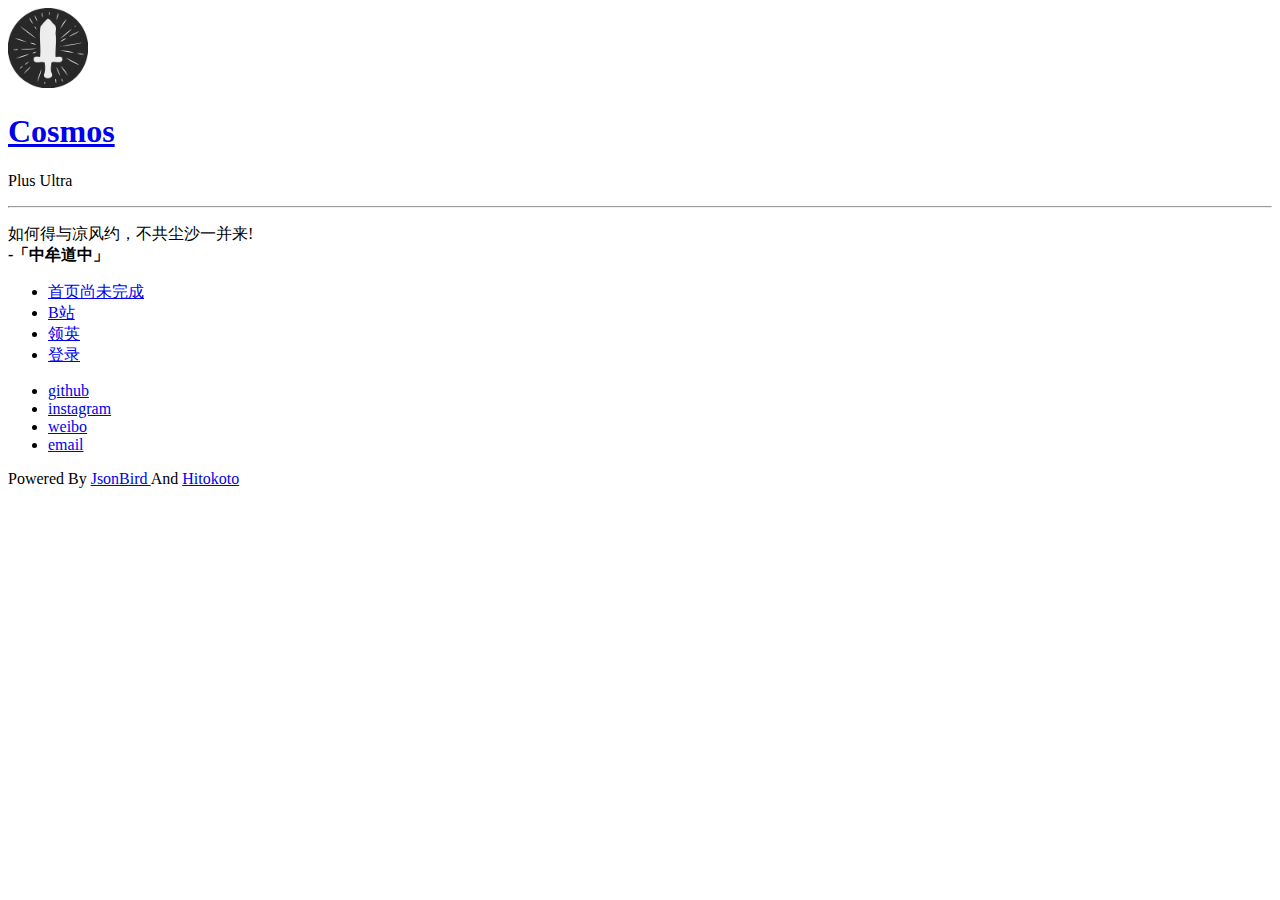
==== home.github.io-pages/index.html @ 0d18a17f "Add files via upload" ====
<!DOCTYPE html>
<html>

<head>
    <!-- Meta, title, CSS, favicons, etc. -->
    <meta charset="utf-8">
    <meta http-equiv="X-UA-Compatible" content="IE=edge">
    <meta name="viewport" content="width=device-width, initial-scale=1">
    <meta name="description" content="Cosmos Home">
    <meta name="keywords" content="Cosmos,Homepage">
    <meta name="author" content="Cosmos">
    <title>Cosmos Home</title>
    <link href='./assets/css/youziku.css' rel='stylesheet' type='text/css' />
    <link rel="stylesheet" type="text/css" href="./assets/css/vno.css">
    <link rel="stylesheet" type="text/css" href="./assets/css/iconfont.css">

    <link rel="apple-touch-icon" href="./apple-touch-icon.png">
    <link rel="icon" href="./favicon.ico">
    <link rel="icon" href="images/logo1.png" sizes="32x32" />
    <link rel="icon" href="images/logo1.png" sizes="192x192" />
    <link rel="apple-touch-icon-precomposed" href="images/logo1.png" />
    <meta name="msapplication-TileImage" content="images/logo1.png" />
</head>

<body>
    <span class="mobile btn-mobile-menu">
        <i class="social iconfont icon-list btn-mobile-menu__icon"></i>
        <i class="social iconfont icon-angleup btn-mobile-close__icon hidden"></i>
    </span>
    <header id="panel" class="panel-cover">
        <div class="panel-main">
            <div class="panel-main__inner panel-inverted">
                <div class="panel-main__content">
                    <a href="#" title="前往 Cosmos 的主页" class="profilepic">
                        <img src="./img/logo1.png" width="80" alt="Cosmos`s logo" class="js-avatar iUp show" />
                    </a>
                    <h1 class="panel-cover__title panel-title iUp">
                        <a href="#" title="link to homepage for Cosmos">Cosmos</a>
                    </h1>
                    <p class="panel-cover__subtitle panel-subtitle iUp">Plus Ultra</p>
                    <hr class="panel-cover__divider iUp" />
                    <p id="description" class="panel-cover__description iUp">如何得与凉风约，不共尘沙一并来!
                        <br/>
                        <strong>-「中牟道中」</strong>
                    </p>
                    <div class="navigation-wrapper iUp">
                        <div>
                            <nav class="cover-navigation cover-navigation--primary">
                                <ul class="navigation">
                                    <li class="navigation__item">
                                        <a href="/" class="blog-button">首页尚未完成</a>
                                    </li>
                                    <li class="navigation__item">
                                        <a href="https://space.bilibili.com/10720149" class="blog-button" target="_blank">B站</a>
                                    </li>
                                    <li class="navigation__item">
                                        <a href="https://www.linkedin.com/in/zijian-wang-440b6a16b/" class="blog-button" target="_blank">领英</a>
                                    </li>
                                    <li class="navigation__item">
                                        <a href="/indexlogin.html" class="blog-button" target="_blank">登录</a>
                                    </li>
                                </ul>
                            </nav>
                        </div>
                        <div class="iUp">
                            <nav class="cover-navigation navigation--social">
                                <ul class="navigation">
                                    <li class="navigation__item">
                                        <a href="https://github.com/CosmosWZJ/" title="github" target="_blank">
                                            <i class='social iconfont icon-github'></i>
                                            <span class="label">github</span>
                                        </a>
                                    </li>
                                    <li class="navigation__item">
                                        <a href="https://www.instagram.com/jeremyw_112358/" title="instagram" target="_blank">
                                            <i class='ico icon-instagram'></i>
                                            <span class="label">instagram</span>
                                        </a>
                                    </li>

                                    <li class="navigation__item">
                                        <a href="https://weibo.com/u/2188209221" title="weibo" target="_blank">
                                            <i class='social iconfont icon-weibo'></i>
                                            <span class="label">weibo</span>
                                        </a>
                                    </li>
                                    <li class="navigation__item">
                                        <a href="mailto:zijianw01@gmail.com" title="email">
                                            <i class='social iconfont icon-email'></i>
                                            <span class="label">email</span>
                                        </a>
                                    </li>
                                </ul>
                            </nav>
                        </div>
                    </div>
                </div>
            </div>
            <div class="panel-cover--overlay cover-slate"></div>
        </div>
        <!-- <div class="beian iUp">
            <a class="icp" href="http://www.miitbeian.gov.cn/publish/query/indexFirst.action" target="_blank">XXX</a>
            <a class="gwab" href="http://www.beian.gov.cn/portal/recordQuery" target="_blank">XXX</a>
        </div> -->
        <div class="remark iUp">
            <p class="power">Powered By 
                <a href="https://bird.ioliu.cn/" target="_blank"> JsonBird </a> And 
                <a href="https://hitokoto.cn/" target="_blank"> Hitokoto </a>
            </p>
        </div>
    </header>
    <script type="text/javascript" src="./assets/js/jquery.min.js"></script>
    <script type="text/javascript" src="./assets/js/fetch.min.js"></script>
    <script type="text/javascript" src="./assets/js/main.js"></script>
</body>

</html>
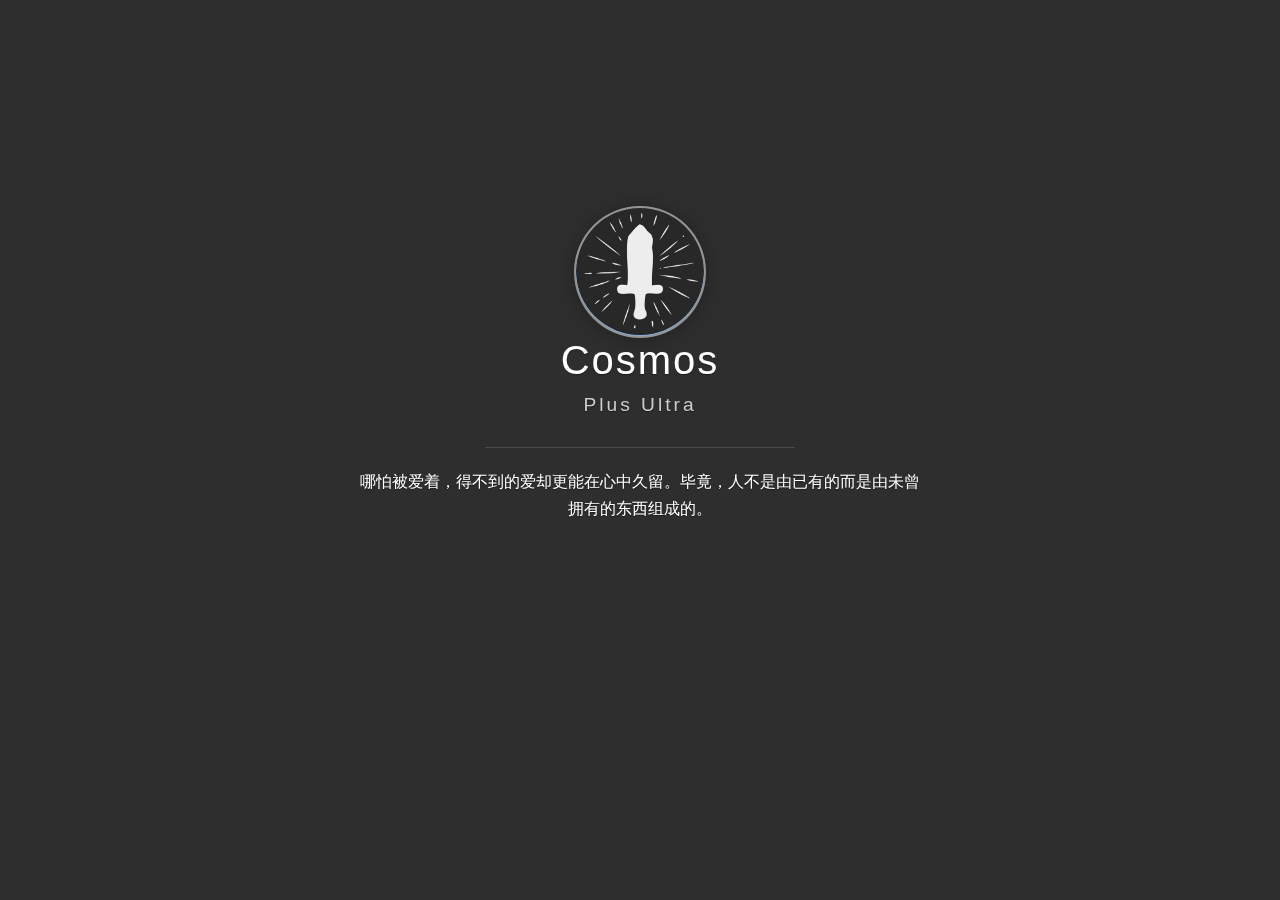
==== commit 413a891e: "clear up delete unused files" ====
--- a/home.github.io-pages/index.html
+++ b/home.github.io-pages/index.html
@@ -39,22 +39,22 @@
                     </h1>
                     <p class="panel-cover__subtitle panel-subtitle iUp">Plus Ultra</p>
                     <hr class="panel-cover__divider iUp" />
-                    <p id="description" class="panel-cover__description iUp">如何得与凉风约，不共尘沙一并来!
+                    <p id="description" class="panel-cover__description iUp">"Love is the one thing that transcends space and time."
                         <br/>
-                        <strong>-「中牟道中」</strong>
+                        <strong>-「星际穿越」</strong>
                     </p>
                     <div class="navigation-wrapper iUp">
                         <div>
                             <nav class="cover-navigation cover-navigation--primary">
                                 <ul class="navigation">
                                     <li class="navigation__item">
-                                        <a href="/" class="blog-button">首页尚未完成</a>
+                                        <a href="/" class="blog-button">首页建设中</a>
                                     </li>
                                     <li class="navigation__item">
-                                        <a href="https://space.bilibili.com/10720149" class="blog-button" target="_blank">B站</a>
+                                        <a href="https://space.bilibili.com/10720149" class="blog-button" target="_blank">Bilibili主页</a>
                                     </li>
                                     <li class="navigation__item">
-                                        <a href="https://www.linkedin.com/in/zijian-wang-440b6a16b/" class="blog-button" target="_blank">领英</a>
+                                        <a href="/" class="blog-button" target="_blank">关于</a>
                                     </li>
                                     <li class="navigation__item">
                                         <a href="/indexlogin.html" class="blog-button" target="_blank">登录</a>
--- a/home.github.io-pages/assets/css/youziku.css
+++ b/home.github.io-pages/assets/css/youziku.css
@@ -0,0 +1,7 @@
+@font-face {
+    font-family: 'EngraversOldEnglishBT-Bold';
+    src: url('//cdn.webfont.youziku.com/webfonts/nomal/123918/33195/5bbb4a8ff629d9157ca681bc.gif?r=87394575846');
+    src: url('//cdn.webfont.youziku.com/webfonts/nomal/123918/33195/5bbb4a8ff629d9157ca681bc.gif?r=87394575846?#iefix') format('embedded-opentype'), url('//cdn.webfont.youziku.com/webfonts/nomal/123918/33195/5bbb4a8ff629d9157ca681bc.png?r=87394575846') format('woff2'), url('//cdn.webfont.youziku.com/webfonts/nomal/123918/33195/5bbb4a8ff629d9157ca681bc.bmp?r=87394575846') format('woff');
+    font-weight: normal;
+    font-style: normal;
+}--- a/home.github.io-pages/assets/css/vno.css
+++ b/home.github.io-pages/assets/css/vno.css
@@ -0,0 +1,9906 @@
+.animated {
+  -webkit-animation-fill-mode: both;
+  -moz-animation-fill-mode: both;
+  -ms-animation-fill-mode: both;
+  -o-animation-fill-mode: both;
+  animation-fill-mode: both;
+  -webkit-animation-duration: 1s;
+  -moz-animation-duration: 1s;
+  -ms-animation-duration: 1s;
+  -o-animation-duration: 1s;
+  animation-duration: 1s;
+}
+
+.animated.hinge {
+  -webkit-animation-duration: 1s;
+  -moz-animation-duration: 1s;
+  -ms-animation-duration: 1s;
+  -o-animation-duration: 1s;
+  animation-duration: 1s;
+}
+
+@-webkit-keyframes flash {
+
+  0%,
+  50%,
+  100% {
+    opacity: 1;
+  }
+
+  25%,
+  75% {
+    opacity: 0;
+  }
+}
+
+@-moz-keyframes flash {
+
+  0%,
+  50%,
+  100% {
+    opacity: 1;
+  }
+
+  25%,
+  75% {
+    opacity: 0;
+  }
+}
+
+@-o-keyframes flash {
+
+  0%,
+  50%,
+  100% {
+    opacity: 1;
+  }
+
+  25%,
+  75% {
+    opacity: 0;
+  }
+}
+
+.flash {
+  -webkit-animation-name: flash;
+  -moz-animation-name: flash;
+  -o-animation-name: flash;
+  animation-name: flash;
+}
+
+@-webkit-keyframes shake {
+
+  0%,
+  100% {
+    -webkit-transform: translateX(0);
+  }
+
+  10%,
+  30%,
+  50%,
+  70%,
+  90% {
+    -webkit-transform: translateX(-10px);
+  }
+
+  20%,
+  40%,
+  60%,
+  80% {
+    -webkit-transform: translateX(10px);
+  }
+}
+
+@-moz-keyframes shake {
+
+  0%,
+  100% {
+    -moz-transform: translateX(0);
+  }
+
+  10%,
+  30%,
+  50%,
+  70%,
+  90% {
+    -moz-transform: translateX(-10px);
+  }
+
+  20%,
+  40%,
+  60%,
+  80% {
+    -moz-transform: translateX(10px);
+  }
+}
+
+@-o-keyframes shake {
+
+  0%,
+  100% {
+    -o-transform: translateX(0);
+  }
+
+  10%,
+  30%,
+  50%,
+  70%,
+  90% {
+    -o-transform: translateX(-10px);
+  }
+
+  20%,
+  40%,
+  60%,
+  80% {
+    -o-transform: translateX(10px);
+  }
+}
+
+.shake {
+  -webkit-animation-name: shake;
+  -moz-animation-name: shake;
+  -o-animation-name: shake;
+  animation-name: shake;
+}
+
+@-webkit-keyframes bounce {
+
+  0%,
+  20%,
+  50%,
+  80%,
+  100% {
+    -webkit-transform: translateY(0);
+  }
+
+  40% {
+    -webkit-transform: translateY(-30px);
+  }
+
+  60% {
+    -webkit-transform: translateY(-15px);
+  }
+}
+
+@-moz-keyframes bounce {
+
+  0%,
+  20%,
+  50%,
+  80%,
+  100% {
+    -moz-transform: translateY(0);
+  }
+
+  40% {
+    -moz-transform: translateY(-30px);
+  }
+
+  60% {
+    -moz-transform: translateY(-15px);
+  }
+}
+
+@-o-keyframes bounce {
+
+  0%,
+  20%,
+  50%,
+  80%,
+  100% {
+    -o-transform: translateY(0);
+  }
+
+  40% {
+    -o-transform: translateY(-30px);
+  }
+
+  60% {
+    -o-transform: translateY(-15px);
+  }
+}
+
+.bounce {
+  -webkit-animation-name: bounce;
+  -moz-animation-name: bounce;
+  -o-animation-name: bounce;
+  animation-name: bounce;
+}
+
+@-webkit-keyframes tada {
+  0% {
+    -webkit-transform: scale(1);
+  }
+
+  10%,
+  20% {
+    -webkit-transform: scale(0.9) rotate(-3deg);
+  }
+
+  30%,
+  50%,
+  70%,
+  90% {
+    -webkit-transform: scale(1.1) rotate(3deg);
+  }
+
+  40%,
+  60%,
+  80% {
+    -webkit-transform: scale(1.1) rotate(-3deg);
+  }
+
+  100% {
+    -webkit-transform: scale(1) rotate(0);
+  }
+}
+
+@-moz-keyframes tada {
+  0% {
+    -moz-transform: scale(1);
+  }
+
+  10%,
+  20% {
+    -moz-transform: scale(0.9) rotate(-3deg);
+  }
+
+  30%,
+  50%,
+  70%,
+  90% {
+    -moz-transform: scale(1.1) rotate(3deg);
+  }
+
+  40%,
+  60%,
+  80% {
+    -moz-transform: scale(1.1) rotate(-3deg);
+  }
+
+  100% {
+    -moz-transform: scale(1) rotate(0);
+  }
+}
+
+@-o-keyframes tada {
+  0% {
+    -o-transform: scale(1);
+  }
+
+  10%,
+  20% {
+    -o-transform: scale(0.9) rotate(-3deg);
+  }
+
+  30%,
+  50%,
+  70%,
+  90% {
+    -o-transform: scale(1.1) rotate(3deg);
+  }
+
+  40%,
+  60%,
+  80% {
+    -o-transform: scale(1.1) rotate(-3deg);
+  }
+
+  100% {
+    -o-transform: scale(1) rotate(0);
+  }
+}
+
+.tada {
+  -webkit-animation-name: tada;
+  -moz-animation-name: tada;
+  -o-animation-name: tada;
+  animation-name: tada;
+}
+
+@-webkit-keyframes swing {
+
+  20%,
+  40%,
+  60%,
+  80%,
+  100% {
+    -webkit-transform-origin: top center;
+  }
+
+  20% {
+    -webkit-transform: rotate(15deg);
+  }
+
+  40% {
+    -webkit-transform: rotate(-10deg);
+  }
+
+  60% {
+    -webkit-transform: rotate(5deg);
+  }
+
+  80% {
+    -webkit-transform: rotate(-5deg);
+  }
+
+  100% {
+    -webkit-transform: rotate(0deg);
+  }
+}
+
+@-moz-keyframes swing {
+  20% {
+    -moz-transform: rotate(15deg);
+  }
+
+  40% {
+    -moz-transform: rotate(-10deg);
+  }
+
+  60% {
+    -moz-transform: rotate(5deg);
+  }
+
+  80% {
+    -moz-transform: rotate(-5deg);
+  }
+
+  100% {
+    -moz-transform: rotate(0deg);
+  }
+}
+
+@-o-keyframes swing {
+  20% {
+    -o-transform: rotate(15deg);
+  }
+
+  40% {
+    -o-transform: rotate(-10deg);
+  }
+
+  60% {
+    -o-transform: rotate(5deg);
+  }
+
+  80% {
+    -o-transform: rotate(-5deg);
+  }
+
+  100% {
+    -o-transform: rotate(0deg);
+  }
+}
+
+.swing {
+  -webkit-transform-origin: top center;
+  -moz-transform-origin: top center;
+  -o-transform-origin: top center;
+  transform-origin: top center;
+  -webkit-animation-name: swing;
+  -moz-animation-name: swing;
+  -o-animation-name: swing;
+  animation-name: swing;
+}
+
+@-webkit-keyframes wobble {
+  0% {
+    -webkit-transform: translateX(0%);
+  }
+
+  15% {
+    -webkit-transform: translateX(-25%) rotate(-5deg);
+  }
+
+  30% {
+    -webkit-transform: translateX(20%) rotate(3deg);
+  }
+
+  45% {
+    -webkit-transform: translateX(-15%) rotate(-3deg);
+  }
+
+  60% {
+    -webkit-transform: translateX(10%) rotate(2deg);
+  }
+
+  75% {
+    -webkit-transform: translateX(-5%) rotate(-1deg);
+  }
+
+  100% {
+    -webkit-transform: translateX(0%);
+  }
+}
+
+@-moz-keyframes wobble {
+  0% {
+    -moz-transform: translateX(0%);
+  }
+
+  15% {
+    -moz-transform: translateX(-25%) rotate(-5deg);
+  }
+
+  30% {
+    -moz-transform: translateX(20%) rotate(3deg);
+  }
+
+  45% {
+    -moz-transform: translateX(-15%) rotate(-3deg);
+  }
+
+  60% {
+    -moz-transform: translateX(10%) rotate(2deg);
+  }
+
+  75% {
+    -moz-transform: translateX(-5%) rotate(-1deg);
+  }
+
+  100% {
+    -moz-transform: translateX(0%);
+  }
+}
+
+@-o-keyframes wobble {
+  0% {
+    -o-transform: translateX(0%);
+  }
+
+  15% {
+    -o-transform: translateX(-25%) rotate(-5deg);
+  }
+
+  30% {
+    -o-transform: translateX(20%) rotate(3deg);
+  }
+
+  45% {
+    -o-transform: translateX(-15%) rotate(-3deg);
+  }
+
+  60% {
+    -o-transform: translateX(10%) rotate(2deg);
+  }
+
+  75% {
+    -o-transform: translateX(-5%) rotate(-1deg);
+  }
+
+  100% {
+    -o-transform: translateX(0%);
+  }
+}
+
+.wobble {
+  -webkit-animation-name: wobble;
+  -moz-animation-name: wobble;
+  -o-animation-name: wobble;
+  animation-name: wobble;
+}
+
+@-webkit-keyframes pulse {
+  0% {
+    -webkit-transform: scale(1);
+  }
+
+  50% {
+    -webkit-transform: scale(1.1);
+  }
+
+  100% {
+    -webkit-transform: scale(1);
+  }
+}
+
+@-moz-keyframes pulse {
+  0% {
+    -moz-transform: scale(1);
+  }
+
+  50% {
+    -moz-transform: scale(1.1);
+  }
+
+  100% {
+    -moz-transform: scale(1);
+  }
+}
+
+@-o-keyframes pulse {
+  0% {
+    -o-transform: scale(1);
+  }
+
+  50% {
+    -o-transform: scale(1.1);
+  }
+
+  100% {
+    -o-transform: scale(1);
+  }
+}
+
+.pulse {
+  -webkit-animation-name: pulse;
+  -moz-animation-name: pulse;
+  -o-animation-name: pulse;
+  animation-name: pulse;
+}
+
+@-webkit-keyframes flip {
+  0% {
+    -webkit-transform: perspective(400px) translateZ(0) rotateY(0) scale(1);
+    -webkit-animation-timing-function: ease-out;
+  }
+
+  40% {
+    -webkit-transform: perspective(400px) translateZ(150px) rotateY(170deg) scale(1);
+    -webkit-animation-timing-function: ease-out;
+  }
+
+  50% {
+    -webkit-transform: perspective(400px) translateZ(150px) rotateY(190deg) scale(1);
+    -webkit-animation-timing-function: ease-in;
+  }
+
+  80% {
+    -webkit-transform: perspective(400px) translateZ(0) rotateY(360deg) scale(0.95);
+    -webkit-animation-timing-function: ease-in;
+  }
+
+  100% {
+    -webkit-transform: perspective(400px) translateZ(0) rotateY(360deg) scale(1);
+    -webkit-animation-timing-function: ease-in;
+  }
+}
+
+@-moz-keyframes flip {
+  0% {
+    -moz-transform: perspective(400px) translateZ(0) rotateY(0) scale(1);
+    -moz-animation-timing-function: ease-out;
+  }
+
+  40% {
+    -moz-transform: perspective(400px) translateZ(150px) rotateY(170deg) scale(1);
+    -moz-animation-timing-function: ease-out;
+  }
+
+  50% {
+    -moz-transform: perspective(400px) translateZ(150px) rotateY(190deg) scale(1);
+    -moz-animation-timing-function: ease-in;
+  }
+
+  80% {
+    -moz-transform: perspective(400px) translateZ(0) rotateY(360deg) scale(0.95);
+    -moz-animation-timing-function: ease-in;
+  }
+
+  100% {
+    -moz-transform: perspective(400px) translateZ(0) rotateY(360deg) scale(1);
+    -moz-animation-timing-function: ease-in;
+  }
+}
+
+@-o-keyframes flip {
+  0% {
+    -o-transform: perspective(400px) translateZ(0) rotateY(0) scale(1);
+    -o-animation-timing-function: ease-out;
+  }
+
+  40% {
+    -o-transform: perspective(400px) translateZ(150px) rotateY(170deg) scale(1);
+    -o-animation-timing-function: ease-out;
+  }
+
+  50% {
+    -o-transform: perspective(400px) translateZ(150px) rotateY(190deg) scale(1);
+    -o-animation-timing-function: ease-in;
+  }
+
+  80% {
+    -o-transform: perspective(400px) translateZ(0) rotateY(360deg) scale(0.95);
+    -o-animation-timing-function: ease-in;
+  }
+
+  100% {
+    -o-transform: perspective(400px) translateZ(0) rotateY(360deg) scale(1);
+    -o-animation-timing-function: ease-in;
+  }
+}
+
+.animated.flip {
+  -webkit-backface-visibility: visible !important;
+  -webkit-animation-name: flip;
+  -moz-backface-visibility: visible !important;
+  -moz-animation-name: flip;
+  -o-backface-visibility: visible !important;
+  -o-animation-name: flip;
+  backface-visibility: visible !important;
+  animation-name: flip;
+}
+
+@-webkit-keyframes flipInX {
+  0% {
+    -webkit-transform: perspective(400px) rotateX(90deg);
+    opacity: 0;
+  }
+
+  40% {
+    -webkit-transform: perspective(400px) rotateX(-10deg);
+  }
+
+  70% {
+    -webkit-transform: perspective(400px) rotateX(10deg);
+  }
+
+  100% {
+    -webkit-transform: perspective(400px) rotateX(0deg);
+    opacity: 1;
+  }
+}
+
+@-moz-keyframes flipInX {
+  0% {
+    -moz-transform: perspective(400px) rotateX(90deg);
+    opacity: 0;
+  }
+
+  40% {
+    -moz-transform: perspective(400px) rotateX(-10deg);
+  }
+
+  70% {
+    -moz-transform: perspective(400px) rotateX(10deg);
+  }
+
+  100% {
+    -moz-transform: perspective(400px) rotateX(0deg);
+    opacity: 1;
+  }
+}
+
+@-o-keyframes flipInX {
+  0% {
+    -o-transform: perspective(400px) rotateX(90deg);
+    opacity: 0;
+  }
+
+  40% {
+    -o-transform: perspective(400px) rotateX(-10deg);
+  }
+
+  70% {
+    -o-transform: perspective(400px) rotateX(10deg);
+  }
+
+  100% {
+    -o-transform: perspective(400px) rotateX(0deg);
+    opacity: 1;
+  }
+}
+
+.flipInX {
+  -webkit-backface-visibility: visible !important;
+  -webkit-animation-name: flipInX;
+  -moz-backface-visibility: visible !important;
+  -moz-animation-name: flipInX;
+  -o-backface-visibility: visible !important;
+  -o-animation-name: flipInX;
+  backface-visibility: visible !important;
+  animation-name: flipInX;
+}
+
+@-webkit-keyframes flipOutX {
+  0% {
+    -webkit-transform: perspective(400px) rotateX(0deg);
+    opacity: 1;
+  }
+
+  100% {
+    -webkit-transform: perspective(400px) rotateX(90deg);
+    opacity: 0;
+  }
+}
+
+@-moz-keyframes flipOutX {
+  0% {
+    -moz-transform: perspective(400px) rotateX(0deg);
+    opacity: 1;
+  }
+
+  100% {
+    -moz-transform: perspective(400px) rotateX(90deg);
+    opacity: 0;
+  }
+}
+
+@-o-keyframes flipOutX {
+  0% {
+    -o-transform: perspective(400px) rotateX(0deg);
+    opacity: 1;
+  }
+
+  100% {
+    -o-transform: perspective(400px) rotateX(90deg);
+    opacity: 0;
+  }
+}
+
+.flipOutX {
+  -webkit-animation-name: flipOutX;
+  -webkit-backface-visibility: visible !important;
+  -moz-animation-name: flipOutX;
+  -moz-backface-visibility: visible !important;
+  -o-animation-name: flipOutX;
+  -o-backface-visibility: visible !important;
+  animation-name: flipOutX;
+  backface-visibility: visible !important;
+}
+
+@-webkit-keyframes flipInY {
+  0% {
+    -webkit-transform: perspective(400px) rotateY(90deg);
+    opacity: 0;
+  }
+
+  40% {
+    -webkit-transform: perspective(400px) rotateY(-10deg);
+  }
+
+  70% {
+    -webkit-transform: perspective(400px) rotateY(10deg);
+  }
+
+  100% {
+    -webkit-transform: perspective(400px) rotateY(0deg);
+    opacity: 1;
+  }
+}
+
+@-moz-keyframes flipInY {
+  0% {
+    -moz-transform: perspective(400px) rotateY(90deg);
+    opacity: 0;
+  }
+
+  40% {
+    -moz-transform: perspective(400px) rotateY(-10deg);
+  }
+
+  70% {
+    -moz-transform: perspective(400px) rotateY(10deg);
+  }
+
+  100% {
+    -moz-transform: perspective(400px) rotateY(0deg);
+    opacity: 1;
+  }
+}
+
+@-o-keyframes flipInY {
+  0% {
+    -o-transform: perspective(400px) rotateY(90deg);
+    opacity: 0;
+  }
+
+  40% {
+    -o-transform: perspective(400px) rotateY(-10deg);
+  }
+
+  70% {
+    -o-transform: perspective(400px) rotateY(10deg);
+  }
+
+  100% {
+    -o-transform: perspective(400px) rotateY(0deg);
+    opacity: 1;
+  }
+}
+
+.flipInY {
+  -webkit-backface-visibility: visible !important;
+  -webkit-animation-name: flipInY;
+  -moz-backface-visibility: visible !important;
+  -moz-animation-name: flipInY;
+  -o-backface-visibility: visible !important;
+  -o-animation-name: flipInY;
+  backface-visibility: visible !important;
+  animation-name: flipInY;
+}
+
+@-webkit-keyframes flipOutY {
+  0% {
+    -webkit-transform: perspective(400px) rotateY(0deg);
+    opacity: 1;
+  }
+
+  100% {
+    -webkit-transform: perspective(400px) rotateY(90deg);
+    opacity: 0;
+  }
+}
+
+@-moz-keyframes flipOutY {
+  0% {
+    -moz-transform: perspective(400px) rotateY(0deg);
+    opacity: 1;
+  }
+
+  100% {
+    -moz-transform: perspective(400px) rotateY(90deg);
+    opacity: 0;
+  }
+}
+
+@-o-keyframes flipOutY {
+  0% {
+    -o-transform: perspective(400px) rotateY(0deg);
+    opacity: 1;
+  }
+
+  100% {
+    -o-transform: perspective(400px) rotateY(90deg);
+    opacity: 0;
+  }
+}
+
+.flipOutY {
+  -webkit-backface-visibility: visible !important;
+  -webkit-animation-name: flipOutY;
+  -moz-backface-visibility: visible !important;
+  -moz-animation-name: flipOutY;
+  -o-backface-visibility: visible !important;
+  -o-animation-name: flipOutY;
+  backface-visibility: visible !important;
+  animation-name: flipOutY;
+}
+
+@-webkit-keyframes fadeIn {
+  0% {
+    opacity: 0;
+  }
+
+  100% {
+    opacity: 1;
+  }
+}
+
+@-moz-keyframes fadeIn {
+  0% {
+    opacity: 0;
+  }
+
+  100% {
+    opacity: 1;
+  }
+}
+
+@-o-keyframes fadeIn {
+  0% {
+    opacity: 0;
+  }
+
+  100% {
+    opacity: 1;
+  }
+}
+
+.fadeIn {
+  -webkit-animation-name: fadeIn;
+  -moz-animation-name: fadeIn;
+  -o-animation-name: fadeIn;
+  animation-name: fadeIn;
+}
+
+@-webkit-keyframes fadeInUp {
+  0% {
+    opacity: 0;
+    -webkit-transform: translateY(20px);
+  }
+
+  100% {
+    opacity: 1;
+    -webkit-transform: translateY(0);
+  }
+}
+
+@-moz-keyframes fadeInUp {
+  0% {
+    opacity: 0;
+    -moz-transform: translateY(20px);
+  }
+
+  100% {
+    opacity: 1;
+    -moz-transform: translateY(0);
+  }
+}
+
+@-o-keyframes fadeInUp {
+  0% {
+    opacity: 0;
+    -o-transform: translateY(20px);
+  }
+
+  100% {
+    opacity: 1;
+    -o-transform: translateY(0);
+  }
+}
+
+.fadeInUp {
+  -webkit-animation-name: fadeInUp;
+  -moz-animation-name: fadeInUp;
+  -o-animation-name: fadeInUp;
+  animation-name: fadeInUp;
+}
+
+@-webkit-keyframes fadeInDown {
+  0% {
+    opacity: 0;
+    -webkit-transform: translateY(-20px);
+  }
+
+  100% {
+    opacity: 1;
+    -webkit-transform: translateY(0);
+  }
+}
+
+@-moz-keyframes fadeInDown {
+  0% {
+    opacity: 0;
+    -moz-transform: translateY(-20px);
+  }
+
+  100% {
+    opacity: 1;
+    -moz-transform: translateY(0);
+  }
+}
+
+@-o-keyframes fadeInDown {
+  0% {
+    opacity: 0;
+    -o-transform: translateY(-20px);
+  }
+
+  100% {
+    opacity: 1;
+    -o-transform: translateY(0);
+  }
+}
+
+.fadeInDown {
+  -webkit-animation-name: fadeInDown;
+  -moz-animation-name: fadeInDown;
+  -o-animation-name: fadeInDown;
+  animation-name: fadeInDown;
+}
+
+@-webkit-keyframes fadeInLeft {
+  0% {
+    opacity: 0;
+    -webkit-transform: translateX(-20px);
+  }
+
+  100% {
+    opacity: 1;
+    -webkit-transform: translateX(0);
+  }
+}
+
+@-moz-keyframes fadeInLeft {
+  0% {
+    opacity: 0;
+    -moz-transform: translateX(-20px);
+  }
+
+  100% {
+    opacity: 1;
+    -moz-transform: translateX(0);
+  }
+}
+
+@-o-keyframes fadeInLeft {
+  0% {
+    opacity: 0;
+    -o-transform: translateX(-20px);
+  }
+
+  100% {
+    opacity: 1;
+    -o-transform: translateX(0);
+  }
+}
+
+.fadeInLeft {
+  -webkit-animation-name: fadeInLeft;
+  -moz-animation-name: fadeInLeft;
+  -o-animation-name: fadeInLeft;
+  animation-name: fadeInLeft;
+}
+
+@-webkit-keyframes fadeInRight {
+  0% {
+    opacity: 0;
+    -webkit-transform: translateX(20px);
+  }
+
+  100% {
+    opacity: 1;
+    -webkit-transform: translateX(0);
+  }
+}
+
+@-moz-keyframes fadeInRight {
+  0% {
+    opacity: 0;
+    -moz-transform: translateX(20px);
+  }
+
+  100% {
+    opacity: 1;
+    -moz-transform: translateX(0);
+  }
+}
+
+@-o-keyframes fadeInRight {
+  0% {
+    opacity: 0;
+    -o-transform: translateX(20px);
+  }
+
+  100% {
+    opacity: 1;
+    -o-transform: translateX(0);
+  }
+}
+
+.fadeInRight {
+  -webkit-animation-name: fadeInRight;
+  -moz-animation-name: fadeInRight;
+  -o-animation-name: fadeInRight;
+  animation-name: fadeInRight;
+}
+
+@-webkit-keyframes fadeInUpBig {
+  0% {
+    opacity: 0;
+    -webkit-transform: translateY(2000px);
+  }
+
+  100% {
+    opacity: 1;
+    -webkit-transform: translateY(0);
+  }
+}
+
+@-moz-keyframes fadeInUpBig {
+  0% {
+    opacity: 0;
+    -moz-transform: translateY(2000px);
+  }
+
+  100% {
+    opacity: 1;
+    -moz-transform: translateY(0);
+  }
+}
+
+@-o-keyframes fadeInUpBig {
+  0% {
+    opacity: 0;
+    -o-transform: translateY(2000px);
+  }
+
+  100% {
+    opacity: 1;
+    -o-transform: translateY(0);
+  }
+}
+
+.fadeInUpBig {
+  -webkit-animation-name: fadeInUpBig;
+  -moz-animation-name: fadeInUpBig;
+  -o-animation-name: fadeInUpBig;
+  animation-name: fadeInUpBig;
+}
+
+@-webkit-keyframes fadeInDownBig {
+  0% {
+    opacity: 0;
+    -webkit-transform: translateY(-2000px);
+  }
+
+  100% {
+    opacity: 1;
+    -webkit-transform: translateY(0);
+  }
+}
+
+@-moz-keyframes fadeInDownBig {
+  0% {
+    opacity: 0;
+    -moz-transform: translateY(-2000px);
+  }
+
+  100% {
+    opacity: 1;
+    -moz-transform: translateY(0);
+  }
+}
+
+@-o-keyframes fadeInDownBig {
+  0% {
+    opacity: 0;
+    -o-transform: translateY(-2000px);
+  }
+
+  100% {
+    opacity: 1;
+    -o-transform: translateY(0);
+  }
+}
+
+.fadeInDownBig {
+  -webkit-animation-name: fadeInDownBig;
+  -moz-animation-name: fadeInDownBig;
+  -o-animation-name: fadeInDownBig;
+  animation-name: fadeInDownBig;
+}
+
+@-webkit-keyframes fadeInLeftBig {
+  0% {
+    opacity: 0;
+    -webkit-transform: translateX(-2000px);
+  }
+
+  100% {
+    opacity: 1;
+    -webkit-transform: translateX(0);
+  }
+}
+
+@-moz-keyframes fadeInLeftBig {
+  0% {
+    opacity: 0;
+    -moz-transform: translateX(-2000px);
+  }
+
+  100% {
+    opacity: 1;
+    -moz-transform: translateX(0);
+  }
+}
+
+@-o-keyframes fadeInLeftBig {
+  0% {
+    opacity: 0;
+    -o-transform: translateX(-2000px);
+  }
+
+  100% {
+    opacity: 1;
+    -o-transform: translateX(0);
+  }
+}
+
+.fadeInLeftBig {
+  -webkit-animation-name: fadeInLeftBig;
+  -moz-animation-name: fadeInLeftBig;
+  -o-animation-name: fadeInLeftBig;
+  animation-name: fadeInLeftBig;
+}
+
+@-webkit-keyframes fadeInRightBig {
+  0% {
+    opacity: 0;
+    -webkit-transform: translateX(2000px);
+  }
+
+  100% {
+    opacity: 1;
+    -webkit-transform: translateX(0);
+  }
+}
+
+@-moz-keyframes fadeInRightBig {
+  0% {
+    opacity: 0;
+    -moz-transform: translateX(2000px);
+  }
+
+  100% {
+    opacity: 1;
+    -moz-transform: translateX(0);
+  }
+}
+
+@-o-keyframes fadeInRightBig {
+  0% {
+    opacity: 0;
+    -o-transform: translateX(2000px);
+  }
+
+  100% {
+    opacity: 1;
+    -o-transform: translateX(0);
+  }
+}
+
+.fadeInRightBig {
+  -webkit-animation-name: fadeInRightBig;
+  -moz-animation-name: fadeInRightBig;
+  -o-animation-name: fadeInRightBig;
+  animation-name: fadeInRightBig;
+}
+
+@-webkit-keyframes fadeOut {
+  0% {
+    opacity: 1;
+  }
+
+  100% {
+    opacity: 0;
+  }
+}
+
+@-moz-keyframes fadeOut {
+  0% {
+    opacity: 1;
+  }
+
+  100% {
+    opacity: 0;
+  }
+}
+
+@-o-keyframes fadeOut {
+  0% {
+    opacity: 1;
+  }
+
+  100% {
+    opacity: 0;
+  }
+}
+
+.fadeOut {
+  -webkit-animation-name: fadeOut;
+  -moz-animation-name: fadeOut;
+  -o-animation-name: fadeOut;
+  animation-name: fadeOut;
+}
+
+@-webkit-keyframes fadeOutUp {
+  0% {
+    opacity: 1;
+    -webkit-transform: translateY(0);
+  }
+
+  100% {
+    opacity: 0;
+    -webkit-transform: translateY(-20px);
+  }
+}
+
+@-moz-keyframes fadeOutUp {
+  0% {
+    opacity: 1;
+    -moz-transform: translateY(0);
+  }
+
+  100% {
+    opacity: 0;
+    -moz-transform: translateY(-20px);
+  }
+}
+
+@-o-keyframes fadeOutUp {
+  0% {
+    opacity: 1;
+    -o-transform: translateY(0);
+  }
+
+  100% {
+    opacity: 0;
+    -o-transform: translateY(-20px);
+  }
+}
+
+.fadeOutUp {
+  -webkit-animation-name: fadeOutUp;
+  -moz-animation-name: fadeOutUp;
+  -o-animation-name: fadeOutUp;
+  animation-name: fadeOutUp;
+}
+
+@-webkit-keyframes fadeOutDown {
+  0% {
+    opacity: 1;
+    -webkit-transform: translateY(0);
+  }
+
+  100% {
+    opacity: 0;
+    -webkit-transform: translateY(20px);
+  }
+}
+
+@-moz-keyframes fadeOutDown {
+  0% {
+    opacity: 1;
+    -moz-transform: translateY(0);
+  }
+
+  100% {
+    opacity: 0;
+    -moz-transform: translateY(20px);
+  }
+}
+
+@-o-keyframes fadeOutDown {
+  0% {
+    opacity: 1;
+    -o-transform: translateY(0);
+  }
+
+  100% {
+    opacity: 0;
+    -o-transform: translateY(20px);
+  }
+}
+
+.fadeOutDown {
+  -webkit-animation-name: fadeOutDown;
+  -moz-animation-name: fadeOutDown;
+  -o-animation-name: fadeOutDown;
+  animation-name: fadeOutDown;
+}
+
+@-webkit-keyframes fadeOutLeft {
+  0% {
+    opacity: 1;
+    -webkit-transform: translateX(0);
+  }
+
+  100% {
+    opacity: 0;
+    -webkit-transform: translateX(-20px);
+  }
+}
+
+@-moz-keyframes fadeOutLeft {
+  0% {
+    opacity: 1;
+    -moz-transform: translateX(0);
+  }
+
+  100% {
+    opacity: 0;
+    -moz-transform: translateX(-20px);
+  }
+}
+
+@-o-keyframes fadeOutLeft {
+  0% {
+    opacity: 1;
+    -o-transform: translateX(0);
+  }
+
+  100% {
+    opacity: 0;
+    -o-transform: translateX(-20px);
+  }
+}
+
+.fadeOutLeft {
+  -webkit-animation-name: fadeOutLeft;
+  -moz-animation-name: fadeOutLeft;
+  -o-animation-name: fadeOutLeft;
+  animation-name: fadeOutLeft;
+}
+
+@-webkit-keyframes fadeOutRight {
+  0% {
+    opacity: 1;
+    -webkit-transform: translateX(0);
+  }
+
+  100% {
+    opacity: 0;
+    -webkit-transform: translateX(20px);
+  }
+}
+
+@-moz-keyframes fadeOutRight {
+  0% {
+    opacity: 1;
+    -moz-transform: translateX(0);
+  }
+
+  100% {
+    opacity: 0;
+    -moz-transform: translateX(20px);
+  }
+}
+
+@-o-keyframes fadeOutRight {
+  0% {
+    opacity: 1;
+    -o-transform: translateX(0);
+  }
+
+  100% {
+    opacity: 0;
+    -o-transform: translateX(20px);
+  }
+}
+
+.fadeOutRight {
+  -webkit-animation-name: fadeOutRight;
+  -moz-animation-name: fadeOutRight;
+  -o-animation-name: fadeOutRight;
+  animation-name: fadeOutRight;
+}
+
+@-webkit-keyframes fadeOutUpBig {
+  0% {
+    opacity: 1;
+    -webkit-transform: translateY(0);
+  }
+
+  100% {
+    opacity: 0;
+    -webkit-transform: translateY(-2000px);
+  }
+}
+
+@-moz-keyframes fadeOutUpBig {
+  0% {
+    opacity: 1;
+    -moz-transform: translateY(0);
+  }
+
+  100% {
+    opacity: 0;
+    -moz-transform: translateY(-2000px);
+  }
+}
+
+@-o-keyframes fadeOutUpBig {
+  0% {
+    opacity: 1;
+    -o-transform: translateY(0);
+  }
+
+  100% {
+    opacity: 0;
+    -o-transform: translateY(-2000px);
+  }
+}
+
+.fadeOutUpBig {
+  -webkit-animation-name: fadeOutUpBig;
+  -moz-animation-name: fadeOutUpBig;
+  -o-animation-name: fadeOutUpBig;
+  animation-name: fadeOutUpBig;
+}
+
+@-webkit-keyframes fadeOutDownBig {
+  0% {
+    opacity: 1;
+    -webkit-transform: translateY(0);
+  }
+
+  100% {
+    opacity: 0;
+    -webkit-transform: translateY(2000px);
+  }
+}
+
+@-moz-keyframes fadeOutDownBig {
+  0% {
+    opacity: 1;
+    -moz-transform: translateY(0);
+  }
+
+  100% {
+    opacity: 0;
+    -moz-transform: translateY(2000px);
+  }
+}
+
+@-o-keyframes fadeOutDownBig {
+  0% {
+    opacity: 1;
+    -o-transform: translateY(0);
+  }
+
+  100% {
+    opacity: 0;
+    -o-transform: translateY(2000px);
+  }
+}
+
+.fadeOutDownBig {
+  -webkit-animation-name: fadeOutDownBig;
+  -moz-animation-name: fadeOutDownBig;
+  -o-animation-name: fadeOutDownBig;
+  animation-name: fadeOutDownBig;
+}
+
+@-webkit-keyframes fadeOutLeftBig {
+  0% {
+    opacity: 1;
+    -webkit-transform: translateX(0);
+  }
+
+  100% {
+    opacity: 0;
+    -webkit-transform: translateX(-2000px);
+  }
+}
+
+@-moz-keyframes fadeOutLeftBig {
+  0% {
+    opacity: 1;
+    -moz-transform: translateX(0);
+  }
+
+  100% {
+    opacity: 0;
+    -moz-transform: translateX(-2000px);
+  }
+}
+
+@-o-keyframes fadeOutLeftBig {
+  0% {
+    opacity: 1;
+    -o-transform: translateX(0);
+  }
+
+  100% {
+    opacity: 0;
+    -o-transform: translateX(-2000px);
+  }
+}
+
+.fadeOutLeftBig {
+  -webkit-animation-name: fadeOutLeftBig;
+  -moz-animation-name: fadeOutLeftBig;
+  -o-animation-name: fadeOutLeftBig;
+  animation-name: fadeOutLeftBig;
+}
+
+@-webkit-keyframes fadeOutRightBig {
+  0% {
+    opacity: 1;
+    -webkit-transform: translateX(0);
+  }
+
+  100% {
+    opacity: 0;
+    -webkit-transform: translateX(2000px);
+  }
+}
+
+@-moz-keyframes fadeOutRightBig {
+  0% {
+    opacity: 1;
+    -moz-transform: translateX(0);
+  }
+
+  100% {
+    opacity: 0;
+    -moz-transform: translateX(2000px);
+  }
+}
+
+@-o-keyframes fadeOutRightBig {
+  0% {
+    opacity: 1;
+    -o-transform: translateX(0);
+  }
+
+  100% {
+    opacity: 0;
+    -o-transform: translateX(2000px);
+  }
+}
+
+.fadeOutRightBig {
+  -webkit-animation-name: fadeOutRightBig;
+  -moz-animation-name: fadeOutRightBig;
+  -o-animation-name: fadeOutRightBig;
+  animation-name: fadeOutRightBig;
+}
+
+@-webkit-keyframes slideInDown {
+  0% {
+    opacity: 0;
+    -webkit-transform: translateY(-2000px);
+  }
+
+  100% {
+    -webkit-transform: translateY(0);
+  }
+}
+
+@-moz-keyframes slideInDown {
+  0% {
+    opacity: 0;
+    -moz-transform: translateY(-2000px);
+  }
+
+  100% {
+    -moz-transform: translateY(0);
+  }
+}
+
+@-o-keyframes slideInDown {
+  0% {
+    opacity: 0;
+    -o-transform: translateY(-2000px);
+  }
+
+  100% {
+    -o-transform: translateY(0);
+  }
+}
+
+.slideInDown {
+  -webkit-animation-name: slideInDown;
+  -moz-animation-name: slideInDown;
+  -o-animation-name: slideInDown;
+  animation-name: slideInDown;
+}
+
+@-webkit-keyframes slideInLeft {
+  0% {
+    opacity: 0;
+    -webkit-transform: translateX(-2000px);
+  }
+
+  100% {
+    -webkit-transform: translateX(0);
+  }
+}
+
+@-moz-keyframes slideInLeft {
+  0% {
+    opacity: 0;
+    -moz-transform: translateX(-2000px);
+  }
+
+  100% {
+    -moz-transform: translateX(0);
+  }
+}
+
+@-o-keyframes slideInLeft {
+  0% {
+    opacity: 0;
+    -o-transform: translateX(-2000px);
+  }
+
+  100% {
+    -o-transform: translateX(0);
+  }
+}
+
+.slideInLeft {
+  -webkit-animation-name: slideInLeft;
+  -moz-animation-name: slideInLeft;
+  -o-animation-name: slideInLeft;
+  animation-name: slideInLeft;
+}
+
+@-webkit-keyframes slideInRight {
+  0% {
+    opacity: 0;
+    -webkit-transform: translateX(2000px);
+  }
+
+  100% {
+    -webkit-transform: translateX(0);
+  }
+}
+
+@-moz-keyframes slideInRight {
+  0% {
+    opacity: 0;
+    -moz-transform: translateX(2000px);
+  }
+
+  100% {
+    -moz-transform: translateX(0);
+  }
+}
+
+@-o-keyframes slideInRight {
+  0% {
+    opacity: 0;
+    -o-transform: translateX(2000px);
+  }
+
+  100% {
+    -o-transform: translateX(0);
+  }
+}
+
+.slideInRight {
+  -webkit-animation-name: slideInRight;
+  -moz-animation-name: slideInRight;
+  -o-animation-name: slideInRight;
+  animation-name: slideInRight;
+}
+
+@-webkit-keyframes slideOutUp {
+  0% {
+    -webkit-transform: translateY(0);
+  }
+
+  100% {
+    opacity: 0;
+    -webkit-transform: translateY(-2000px);
+  }
+}
+
+@-moz-keyframes slideOutUp {
+  0% {
+    -moz-transform: translateY(0);
+  }
+
+  100% {
+    opacity: 0;
+    -moz-transform: translateY(-2000px);
+  }
+}
+
+@-o-keyframes slideOutUp {
+  0% {
+    -o-transform: translateY(0);
+  }
+
+  100% {
+    opacity: 0;
+    -o-transform: translateY(-2000px);
+  }
+}
+
+.slideOutUp {
+  -webkit-animation-name: slideOutUp;
+  -moz-animation-name: slideOutUp;
+  -o-animation-name: slideOutUp;
+  animation-name: slideOutUp;
+}
+
+@-webkit-keyframes slideOutLeft {
+  0% {
+    -webkit-transform: translateX(0);
+  }
+
+  100% {
+    opacity: 0;
+    -webkit-transform: translateX(-2000px);
+  }
+}
+
+@-moz-keyframes slideOutLeft {
+  0% {
+    -moz-transform: translateX(0);
+  }
+
+  100% {
+    opacity: 0;
+    -moz-transform: translateX(-2000px);
+  }
+}
+
+@-o-keyframes slideOutLeft {
+  0% {
+    -o-transform: translateX(0);
+  }
+
+  100% {
+    opacity: 0;
+    -o-transform: translateX(-2000px);
+  }
+}
+
+.slideOutLeft {
+  -webkit-animation-name: slideOutLeft;
+  -moz-animation-name: slideOutLeft;
+  -o-animation-name: slideOutLeft;
+  animation-name: slideOutLeft;
+}
+
+@-webkit-keyframes slideOutRight {
+  0% {
+    -webkit-transform: translateX(0);
+  }
+
+  100% {
+    opacity: 0;
+    -webkit-transform: translateX(2000px);
+  }
+}
+
+@-moz-keyframes slideOutRight {
+  0% {
+    -moz-transform: translateX(0);
+  }
+
+  100% {
+    opacity: 0;
+    -moz-transform: translateX(2000px);
+  }
+}
+
+@-o-keyframes slideOutRight {
+  0% {
+    -o-transform: translateX(0);
+  }
+
+  100% {
+    opacity: 0;
+    -o-transform: translateX(2000px);
+  }
+}
+
+.slideOutRight {
+  -webkit-animation-name: slideOutRight;
+  -moz-animation-name: slideOutRight;
+  -o-animation-name: slideOutRight;
+  animation-name: slideOutRight;
+}
+
+@-webkit-keyframes bounceIn {
+  0% {
+    opacity: 0;
+    -webkit-transform: scale(0.3);
+  }
+
+  50% {
+    opacity: 1;
+    -webkit-transform: scale(1.05);
+  }
+
+  70% {
+    -webkit-transform: scale(0.9);
+  }
+
+  100% {
+    -webkit-transform: scale(1);
+  }
+}
+
+@-moz-keyframes bounceIn {
+  0% {
+    opacity: 0;
+    -moz-transform: scale(0.3);
+  }
+
+  50% {
+    opacity: 1;
+    -moz-transform: scale(1.05);
+  }
+
+  70% {
+    -moz-transform: scale(0.9);
+  }
+
+  100% {
+    -moz-transform: scale(1);
+  }
+}
+
+@-o-keyframes bounceIn {
+  0% {
+    opacity: 0;
+    -o-transform: scale(0.3);
+  }
+
+  50% {
+    opacity: 1;
+    -o-transform: scale(1.05);
+  }
+
+  70% {
+    -o-transform: scale(0.9);
+  }
+
+  100% {
+    -o-transform: scale(1);
+  }
+}
+
+.bounceIn {
+  -webkit-animation-name: bounceIn;
+  -moz-animation-name: bounceIn;
+  -o-animation-name: bounceIn;
+  animation-name: bounceIn;
+}
+
+@-webkit-keyframes bounceInUp {
+  0% {
+    opacity: 0;
+    -webkit-transform: translateY(2000px);
+  }
+
+  60% {
+    opacity: 1;
+    -webkit-transform: translateY(-30px);
+  }
+
+  80% {
+    -webkit-transform: translateY(10px);
+  }
+
+  100% {
+    -webkit-transform: translateY(0);
+  }
+}
+
+@-moz-keyframes bounceInUp {
+  0% {
+    opacity: 0;
+    -moz-transform: translateY(2000px);
+  }
+
+  60% {
+    opacity: 1;
+    -moz-transform: translateY(-30px);
+  }
+
+  80% {
+    -moz-transform: translateY(10px);
+  }
+
+  100% {
+    -moz-transform: translateY(0);
+  }
+}
+
+@-o-keyframes bounceInUp {
+  0% {
+    opacity: 0;
+    -o-transform: translateY(2000px);
+  }
+
+  60% {
+    opacity: 1;
+    -o-transform: translateY(-30px);
+  }
+
+  80% {
+    -o-transform: translateY(10px);
+  }
+
+  100% {
+    -o-transform: translateY(0);
+  }
+}
+
+.bounceInUp {
+  -webkit-animation-name: bounceInUp;
+  -moz-animation-name: bounceInUp;
+  -o-animation-name: bounceInUp;
+  animation-name: bounceInUp;
+}
+
+@-webkit-keyframes bounceInDown {
+  0% {
+    opacity: 0;
+    -webkit-transform: translateY(-2000px);
+  }
+
+  60% {
+    opacity: 1;
+    -webkit-transform: translateY(30px);
+  }
+
+  80% {
+    -webkit-transform: translateY(-10px);
+  }
+
+  100% {
+    -webkit-transform: translateY(0);
+  }
+}
+
+@-moz-keyframes bounceInDown {
+  0% {
+    opacity: 0;
+    -moz-transform: translateY(-2000px);
+  }
+
+  60% {
+    opacity: 1;
+    -moz-transform: translateY(30px);
+  }
+
+  80% {
+    -moz-transform: translateY(-10px);
+  }
+
+  100% {
+    -moz-transform: translateY(0);
+  }
+}
+
+@-o-keyframes bounceInDown {
+  0% {
+    opacity: 0;
+    -o-transform: translateY(-2000px);
+  }
+
+  60% {
+    opacity: 1;
+    -o-transform: translateY(30px);
+  }
+
+  80% {
+    -o-transform: translateY(-10px);
+  }
+
+  100% {
+    -o-transform: translateY(0);
+  }
+}
+
+.bounceInDown {
+  -webkit-animation-name: bounceInDown;
+  -moz-animation-name: bounceInDown;
+  -o-animation-name: bounceInDown;
+  animation-name: bounceInDown;
+}
+
+@-webkit-keyframes bounceInLeft {
+  0% {
+    opacity: 0;
+    -webkit-transform: translateX(-2000px);
+  }
+
+  60% {
+    opacity: 1;
+    -webkit-transform: translateX(30px);
+  }
+
+  80% {
+    -webkit-transform: translateX(-10px);
+  }
+
+  100% {
+    -webkit-transform: translateX(0);
+  }
+}
+
+@-moz-keyframes bounceInLeft {
+  0% {
+    opacity: 0;
+    -moz-transform: translateX(-2000px);
+  }
+
+  60% {
+    opacity: 1;
+    -moz-transform: translateX(30px);
+  }
+
+  80% {
+    -moz-transform: translateX(-10px);
+  }
+
+  100% {
+    -moz-transform: translateX(0);
+  }
+}
+
+@-o-keyframes bounceInLeft {
+  0% {
+    opacity: 0;
+    -o-transform: translateX(-2000px);
+  }
+
+  60% {
+    opacity: 1;
+    -o-transform: translateX(30px);
+  }
+
+  80% {
+    -o-transform: translateX(-10px);
+  }
+
+  100% {
+    -o-transform: translateX(0);
+  }
+}
+
+.bounceInLeft {
+  -webkit-animation-name: bounceInLeft;
+  -moz-animation-name: bounceInLeft;
+  -o-animation-name: bounceInLeft;
+  animation-name: bounceInLeft;
+}
+
+@-webkit-keyframes bounceInRight {
+  0% {
+    opacity: 0;
+    -webkit-transform: translateX(2000px);
+  }
+
+  60% {
+    opacity: 1;
+    -webkit-transform: translateX(-30px);
+  }
+
+  80% {
+    -webkit-transform: translateX(10px);
+  }
+
+  100% {
+    -webkit-transform: translateX(0);
+  }
+}
+
+@-moz-keyframes bounceInRight {
+  0% {
+    opacity: 0;
+    -moz-transform: translateX(2000px);
+  }
+
+  60% {
+    opacity: 1;
+    -moz-transform: translateX(-30px);
+  }
+
+  80% {
+    -moz-transform: translateX(10px);
+  }
+
+  100% {
+    -moz-transform: translateX(0);
+  }
+}
+
+@-o-keyframes bounceInRight {
+  0% {
+    opacity: 0;
+    -o-transform: translateX(2000px);
+  }
+
+  60% {
+    opacity: 1;
+    -o-transform: translateX(-30px);
+  }
+
+  80% {
+    -o-transform: translateX(10px);
+  }
+
+  100% {
+    -o-transform: translateX(0);
+  }
+}
+
+.bounceInRight {
+  -webkit-animation-name: bounceInRight;
+  -moz-animation-name: bounceInRight;
+  -o-animation-name: bounceInRight;
+  animation-name: bounceInRight;
+}
+
+@-webkit-keyframes bounceOut {
+  0% {
+    -webkit-transform: scale(1);
+  }
+
+  25% {
+    -webkit-transform: scale(0.95);
+  }
+
+  50% {
+    opacity: 1;
+    -webkit-transform: scale(1.1);
+  }
+
+  100% {
+    opacity: 0;
+    -webkit-transform: scale(0.3);
+  }
+}
+
+@-moz-keyframes bounceOut {
+  0% {
+    -moz-transform: scale(1);
+  }
+
+  25% {
+    -moz-transform: scale(0.95);
+  }
+
+  50% {
+    opacity: 1;
+    -moz-transform: scale(1.1);
+  }
+
+  100% {
+    opacity: 0;
+    -moz-transform: scale(0.3);
+  }
+}
+
+@-o-keyframes bounceOut {
+  0% {
+    -o-transform: scale(1);
+  }
+
+  25% {
+    -o-transform: scale(0.95);
+  }
+
+  50% {
+    opacity: 1;
+    -o-transform: scale(1.1);
+  }
+
+  100% {
+    opacity: 0;
+    -o-transform: scale(0.3);
+  }
+}
+
+.bounceOut {
+  -webkit-animation-name: bounceOut;
+  -moz-animation-name: bounceOut;
+  -o-animation-name: bounceOut;
+  animation-name: bounceOut;
+}
+
+@-webkit-keyframes bounceOutUp {
+  0% {
+    -webkit-transform: translateY(0);
+  }
+
+  20% {
+    opacity: 1;
+    -webkit-transform: translateY(20px);
+  }
+
+  100% {
+    opacity: 0;
+    -webkit-transform: translateY(-2000px);
+  }
+}
+
+@-moz-keyframes bounceOutUp {
+  0% {
+    -moz-transform: translateY(0);
+  }
+
+  20% {
+    opacity: 1;
+    -moz-transform: translateY(20px);
+  }
+
+  100% {
+    opacity: 0;
+    -moz-transform: translateY(-2000px);
+  }
+}
+
+@-o-keyframes bounceOutUp {
+  0% {
+    -o-transform: translateY(0);
+  }
+
+  20% {
+    opacity: 1;
+    -o-transform: translateY(20px);
+  }
+
+  100% {
+    opacity: 0;
+    -o-transform: translateY(-2000px);
+  }
+}
+
+.bounceOutUp {
+  -webkit-animation-name: bounceOutUp;
+  -moz-animation-name: bounceOutUp;
+  -o-animation-name: bounceOutUp;
+  animation-name: bounceOutUp;
+}
+
+@-webkit-keyframes bounceOutDown {
+  0% {
+    -webkit-transform: translateY(0);
+  }
+
+  20% {
+    opacity: 1;
+    -webkit-transform: translateY(-20px);
+  }
+
+  100% {
+    opacity: 0;
+    -webkit-transform: translateY(2000px);
+  }
+}
+
+@-moz-keyframes bounceOutDown {
+  0% {
+    -moz-transform: translateY(0);
+  }
+
+  20% {
+    opacity: 1;
+    -moz-transform: translateY(-20px);
+  }
+
+  100% {
+    opacity: 0;
+    -moz-transform: translateY(2000px);
+  }
+}
+
+@-o-keyframes bounceOutDown {
+  0% {
+    -o-transform: translateY(0);
+  }
+
+  20% {
+    opacity: 1;
+    -o-transform: translateY(-20px);
+  }
+
+  100% {
+    opacity: 0;
+    -o-transform: translateY(2000px);
+  }
+}
+
+.bounceOutDown {
+  -webkit-animation-name: bounceOutDown;
+  -moz-animation-name: bounceOutDown;
+  -o-animation-name: bounceOutDown;
+  animation-name: bounceOutDown;
+}
+
+@-webkit-keyframes bounceOutLeft {
+  0% {
+    -webkit-transform: translateX(0);
+  }
+
+  20% {
+    opacity: 1;
+    -webkit-transform: translateX(20px);
+  }
+
+  100% {
+    opacity: 0;
+    -webkit-transform: translateX(-2000px);
+  }
+}
+
+@-moz-keyframes bounceOutLeft {
+  0% {
+    -moz-transform: translateX(0);
+  }
+
+  20% {
+    opacity: 1;
+    -moz-transform: translateX(20px);
+  }
+
+  100% {
+    opacity: 0;
+    -moz-transform: translateX(-2000px);
+  }
+}
+
+@-o-keyframes bounceOutLeft {
+  0% {
+    -o-transform: translateX(0);
+  }
+
+  20% {
+    opacity: 1;
+    -o-transform: translateX(20px);
+  }
+
+  100% {
+    opacity: 0;
+    -o-transform: translateX(-2000px);
+  }
+}
+
+.bounceOutLeft {
+  -webkit-animation-name: bounceOutLeft;
+  -moz-animation-name: bounceOutLeft;
+  -o-animation-name: bounceOutLeft;
+  animation-name: bounceOutLeft;
+}
+
+@-webkit-keyframes bounceOutRight {
+  0% {
+    -webkit-transform: translateX(0);
+  }
+
+  20% {
+    opacity: 1;
+    -webkit-transform: translateX(-20px);
+  }
+
+  100% {
+    opacity: 0;
+    -webkit-transform: translateX(2000px);
+  }
+}
+
+@-moz-keyframes bounceOutRight {
+  0% {
+    -moz-transform: translateX(0);
+  }
+
+  20% {
+    opacity: 1;
+    -moz-transform: translateX(-20px);
+  }
+
+  100% {
+    opacity: 0;
+    -moz-transform: translateX(2000px);
+  }
+}
+
+@-o-keyframes bounceOutRight {
+  0% {
+    -o-transform: translateX(0);
+  }
+
+  20% {
+    opacity: 1;
+    -o-transform: translateX(-20px);
+  }
+
+  100% {
+    opacity: 0;
+    -o-transform: translateX(2000px);
+  }
+}
+
+.bounceOutRight {
+  -webkit-animation-name: bounceOutRight;
+  -moz-animation-name: bounceOutRight;
+  -o-animation-name: bounceOutRight;
+  animation-name: bounceOutRight;
+}
+
+@-webkit-keyframes rotateIn {
+  0% {
+    -webkit-transform-origin: center center;
+    -webkit-transform: rotate(-200deg);
+    opacity: 0;
+  }
+
+  100% {
+    -webkit-transform-origin: center center;
+    -webkit-transform: rotate(0);
+    opacity: 1;
+  }
+}
+
+@-moz-keyframes rotateIn {
+  0% {
+    -moz-transform-origin: center center;
+    -moz-transform: rotate(-200deg);
+    opacity: 0;
+  }
+
+  100% {
+    -moz-transform-origin: center center;
+    -moz-transform: rotate(0);
+    opacity: 1;
+  }
+}
+
+@-o-keyframes rotateIn {
+  0% {
+    -o-transform-origin: center center;
+    -o-transform: rotate(-200deg);
+    opacity: 0;
+  }
+
+  100% {
+    -o-transform-origin: center center;
+    -o-transform: rotate(0);
+    opacity: 1;
+  }
+}
+
+.rotateIn {
+  -webkit-animation-name: rotateIn;
+  -moz-animation-name: rotateIn;
+  -o-animation-name: rotateIn;
+  animation-name: rotateIn;
+}
+
+@-webkit-keyframes rotateInUpLeft {
+  0% {
+    -webkit-transform-origin: left bottom;
+    -webkit-transform: rotate(90deg);
+    opacity: 0;
+  }
+
+  100% {
+    -webkit-transform-origin: left bottom;
+    -webkit-transform: rotate(0);
+    opacity: 1;
+  }
+}
+
+@-moz-keyframes rotateInUpLeft {
+  0% {
+    -moz-transform-origin: left bottom;
+    -moz-transform: rotate(90deg);
+    opacity: 0;
+  }
+
+  100% {
+    -moz-transform-origin: left bottom;
+    -moz-transform: rotate(0);
+    opacity: 1;
+  }
+}
+
+@-o-keyframes rotateInUpLeft {
+  0% {
+    -o-transform-origin: left bottom;
+    -o-transform: rotate(90deg);
+    opacity: 0;
+  }
+
+  100% {
+    -o-transform-origin: left bottom;
+    -o-transform: rotate(0);
+    opacity: 1;
+  }
+}
+
+.rotateInUpLeft {
+  -webkit-animation-name: rotateInUpLeft;
+  -moz-animation-name: rotateInUpLeft;
+  -o-animation-name: rotateInUpLeft;
+  animation-name: rotateInUpLeft;
+}
+
+@-webkit-keyframes rotateInDownLeft {
+  0% {
+    -webkit-transform-origin: left bottom;
+    -webkit-transform: rotate(-90deg);
+    opacity: 0;
+  }
+
+  100% {
+    -webkit-transform-origin: left bottom;
+    -webkit-transform: rotate(0);
+    opacity: 1;
+  }
+}
+
+@-moz-keyframes rotateInDownLeft {
+  0% {
+    -moz-transform-origin: left bottom;
+    -moz-transform: rotate(-90deg);
+    opacity: 0;
+  }
+
+  100% {
+    -moz-transform-origin: left bottom;
+    -moz-transform: rotate(0);
+    opacity: 1;
+  }
+}
+
+@-o-keyframes rotateInDownLeft {
+  0% {
+    -o-transform-origin: left bottom;
+    -o-transform: rotate(-90deg);
+    opacity: 0;
+  }
+
+  100% {
+    -o-transform-origin: left bottom;
+    -o-transform: rotate(0);
+    opacity: 1;
+  }
+}
+
+.rotateInDownLeft {
+  -webkit-animation-name: rotateInDownLeft;
+  -moz-animation-name: rotateInDownLeft;
+  -o-animation-name: rotateInDownLeft;
+  animation-name: rotateInDownLeft;
+}
+
+@-webkit-keyframes rotateInUpRight {
+  0% {
+    -webkit-transform-origin: right bottom;
+    -webkit-transform: rotate(-90deg);
+    opacity: 0;
+  }
+
+  100% {
+    -webkit-transform-origin: right bottom;
+    -webkit-transform: rotate(0);
+    opacity: 1;
+  }
+}
+
+@-moz-keyframes rotateInUpRight {
+  0% {
+    -moz-transform-origin: right bottom;
+    -moz-transform: rotate(-90deg);
+    opacity: 0;
+  }
+
+  100% {
+    -moz-transform-origin: right bottom;
+    -moz-transform: rotate(0);
+    opacity: 1;
+  }
+}
+
+@-o-keyframes rotateInUpRight {
+  0% {
+    -o-transform-origin: right bottom;
+    -o-transform: rotate(-90deg);
+    opacity: 0;
+  }
+
+  100% {
+    -o-transform-origin: right bottom;
+    -o-transform: rotate(0);
+    opacity: 1;
+  }
+}
+
+.rotateInUpRight {
+  -webkit-animation-name: rotateInUpRight;
+  -moz-animation-name: rotateInUpRight;
+  -o-animation-name: rotateInUpRight;
+  animation-name: rotateInUpRight;
+}
+
+@-webkit-keyframes rotateInDownRight {
+  0% {
+    -webkit-transform-origin: right bottom;
+    -webkit-transform: rotate(90deg);
+    opacity: 0;
+  }
+
+  100% {
+    -webkit-transform-origin: right bottom;
+    -webkit-transform: rotate(0);
+    opacity: 1;
+  }
+}
+
+@-moz-keyframes rotateInDownRight {
+  0% {
+    -moz-transform-origin: right bottom;
+    -moz-transform: rotate(90deg);
+    opacity: 0;
+  }
+
+  100% {
+    -moz-transform-origin: right bottom;
+    -moz-transform: rotate(0);
+    opacity: 1;
+  }
+}
+
+@-o-keyframes rotateInDownRight {
+  0% {
+    -o-transform-origin: right bottom;
+    -o-transform: rotate(90deg);
+    opacity: 0;
+  }
+
+  100% {
+    -o-transform-origin: right bottom;
+    -o-transform: rotate(0);
+    opacity: 1;
+  }
+}
+
+.rotateInDownRight {
+  -webkit-animation-name: rotateInDownRight;
+  -moz-animation-name: rotateInDownRight;
+  -o-animation-name: rotateInDownRight;
+  animation-name: rotateInDownRight;
+}
+
+@-webkit-keyframes rotateOut {
+  0% {
+    -webkit-transform-origin: center center;
+    -webkit-transform: rotate(0);
+    opacity: 1;
+  }
+
+  100% {
+    -webkit-transform-origin: center center;
+    -webkit-transform: rotate(200deg);
+    opacity: 0;
+  }
+}
+
+@-moz-keyframes rotateOut {
+  0% {
+    -moz-transform-origin: center center;
+    -moz-transform: rotate(0);
+    opacity: 1;
+  }
+
+  100% {
+    -moz-transform-origin: center center;
+    -moz-transform: rotate(200deg);
+    opacity: 0;
+  }
+}
+
+@-o-keyframes rotateOut {
+  0% {
+    -o-transform-origin: center center;
+    -o-transform: rotate(0);
+    opacity: 1;
+  }
+
+  100% {
+    -o-transform-origin: center center;
+    -o-transform: rotate(200deg);
+    opacity: 0;
+  }
+}
+
+.rotateOut {
+  -webkit-animation-name: rotateOut;
+  -moz-animation-name: rotateOut;
+  -o-animation-name: rotateOut;
+  animation-name: rotateOut;
+}
+
+@-webkit-keyframes rotateOutUpLeft {
+  0% {
+    -webkit-transform-origin: left bottom;
+    -webkit-transform: rotate(0);
+    opacity: 1;
+  }
+
+  100% {
+    -webkit-transform-origin: left bottom;
+    -webkit-transform: rotate(-90deg);
+    opacity: 0;
+  }
+}
+
+@-moz-keyframes rotateOutUpLeft {
+  0% {
+    -moz-transform-origin: left bottom;
+    -moz-transform: rotate(0);
+    opacity: 1;
+  }
+
+  100% {
+    -moz-transform-origin: left bottom;
+    -moz-transform: rotate(-90deg);
+    opacity: 0;
+  }
+}
+
+@-o-keyframes rotateOutUpLeft {
+  0% {
+    -o-transform-origin: left bottom;
+    -o-transform: rotate(0);
+    opacity: 1;
+  }
+
+  100% {
+    -o-transform-origin: left bottom;
+    -o-transform: rotate(-90deg);
+    opacity: 0;
+  }
+}
+
+.rotateOutUpLeft {
+  -webkit-animation-name: rotateOutUpLeft;
+  -moz-animation-name: rotateOutUpLeft;
+  -o-animation-name: rotateOutUpLeft;
+  animation-name: rotateOutUpLeft;
+}
+
+@-webkit-keyframes rotateOutDownLeft {
+  0% {
+    -webkit-transform-origin: left bottom;
+    -webkit-transform: rotate(0);
+    opacity: 1;
+  }
+
+  100% {
+    -webkit-transform-origin: left bottom;
+    -webkit-transform: rotate(90deg);
+    opacity: 0;
+  }
+}
+
+@-moz-keyframes rotateOutDownLeft {
+  0% {
+    -moz-transform-origin: left bottom;
+    -moz-transform: rotate(0);
+    opacity: 1;
+  }
+
+  100% {
+    -moz-transform-origin: left bottom;
+    -moz-transform: rotate(90deg);
+    opacity: 0;
+  }
+}
+
+@-o-keyframes rotateOutDownLeft {
+  0% {
+    -o-transform-origin: left bottom;
+    -o-transform: rotate(0);
+    opacity: 1;
+  }
+
+  100% {
+    -o-transform-origin: left bottom;
+    -o-transform: rotate(90deg);
+    opacity: 0;
+  }
+}
+
+.rotateOutDownLeft {
+  -webkit-animation-name: rotateOutDownLeft;
+  -moz-animation-name: rotateOutDownLeft;
+  -o-animation-name: rotateOutDownLeft;
+  animation-name: rotateOutDownLeft;
+}
+
+@-webkit-keyframes rotateOutUpRight {
+  0% {
+    -webkit-transform-origin: right bottom;
+    -webkit-transform: rotate(0);
+    opacity: 1;
+  }
+
+  100% {
+    -webkit-transform-origin: right bottom;
+    -webkit-transform: rotate(90deg);
+    opacity: 0;
+  }
+}
+
+@-moz-keyframes rotateOutUpRight {
+  0% {
+    -moz-transform-origin: right bottom;
+    -moz-transform: rotate(0);
+    opacity: 1;
+  }
+
+  100% {
+    -moz-transform-origin: right bottom;
+    -moz-transform: rotate(90deg);
+    opacity: 0;
+  }
+}
+
+@-o-keyframes rotateOutUpRight {
+  0% {
+    -o-transform-origin: right bottom;
+    -o-transform: rotate(0);
+    opacity: 1;
+  }
+
+  100% {
+    -o-transform-origin: right bottom;
+    -o-transform: rotate(90deg);
+    opacity: 0;
+  }
+}
+
+.rotateOutUpRight {
+  -webkit-animation-name: rotateOutUpRight;
+  -moz-animation-name: rotateOutUpRight;
+  -o-animation-name: rotateOutUpRight;
+  animation-name: rotateOutUpRight;
+}
+
+@-webkit-keyframes rotateOutDownRight {
+  0% {
+    -webkit-transform-origin: right bottom;
+    -webkit-transform: rotate(0);
+    opacity: 1;
+  }
+
+  100% {
+    -webkit-transform-origin: right bottom;
+    -webkit-transform: rotate(-90deg);
+    opacity: 0;
+  }
+}
+
+@-moz-keyframes rotateOutDownRight {
+  0% {
+    -moz-transform-origin: right bottom;
+    -moz-transform: rotate(0);
+    opacity: 1;
+  }
+
+  100% {
+    -moz-transform-origin: right bottom;
+    -moz-transform: rotate(-90deg);
+    opacity: 0;
+  }
+}
+
+@-o-keyframes rotateOutDownRight {
+  0% {
+    -o-transform-origin: right bottom;
+    -o-transform: rotate(0);
+    opacity: 1;
+  }
+
+  100% {
+    -o-transform-origin: right bottom;
+    -o-transform: rotate(-90deg);
+    opacity: 0;
+  }
+}
+
+.rotateOutDownRight {
+  -webkit-animation-name: rotateOutDownRight;
+  -moz-animation-name: rotateOutDownRight;
+  -o-animation-name: rotateOutDownRight;
+  animation-name: rotateOutDownRight;
+}
+
+@-webkit-keyframes lightSpeedIn {
+  0% {
+    -webkit-transform: translateX(100%) skewX(-30deg);
+    opacity: 0;
+  }
+
+  60% {
+    -webkit-transform: translateX(-20%) skewX(30deg);
+    opacity: 1;
+  }
+
+  80% {
+    -webkit-transform: translateX(0%) skewX(-15deg);
+    opacity: 1;
+  }
+
+  100% {
+    -webkit-transform: translateX(0%) skewX(0deg);
+    opacity: 1;
+  }
+}
+
+@-moz-keyframes lightSpeedIn {
+  0% {
+    -moz-transform: translateX(100%) skewX(-30deg);
+    opacity: 0;
+  }
+
+  60% {
+    -moz-transform: translateX(-20%) skewX(30deg);
+    opacity: 1;
+  }
+
+  80% {
+    -moz-transform: translateX(0%) skewX(-15deg);
+    opacity: 1;
+  }
+
+  100% {
+    -moz-transform: translateX(0%) skewX(0deg);
+    opacity: 1;
+  }
+}
+
+@-o-keyframes lightSpeedIn {
+  0% {
+    -o-transform: translateX(100%) skewX(-30deg);
+    opacity: 0;
+  }
+
+  60% {
+    -o-transform: translateX(-20%) skewX(30deg);
+    opacity: 1;
+  }
+
+  80% {
+    -o-transform: translateX(0%) skewX(-15deg);
+    opacity: 1;
+  }
+
+  100% {
+    -o-transform: translateX(0%) skewX(0deg);
+    opacity: 1;
+  }
+}
+
+.lightSpeedIn {
+  -webkit-animation-name: lightSpeedIn;
+  -moz-animation-name: lightSpeedIn;
+  -o-animation-name: lightSpeedIn;
+  animation-name: lightSpeedIn;
+  -webkit-animation-timing-function: ease-out;
+  -moz-animation-timing-function: ease-out;
+  -o-animation-timing-function: ease-out;
+  animation-timing-function: ease-out;
+}
+
+@-webkit-keyframes lightSpeedOut {
+  0% {
+    -webkit-transform: translateX(0%) skewX(0deg);
+    opacity: 1;
+  }
+
+  100% {
+    -webkit-transform: translateX(100%) skewX(-30deg);
+    opacity: 0;
+  }
+}
+
+@-moz-keyframes lightSpeedOut {
+  0% {
+    -moz-transform: translateX(0%) skewX(0deg);
+    opacity: 1;
+  }
+
+  100% {
+    -moz-transform: translateX(100%) skewX(-30deg);
+    opacity: 0;
+  }
+}
+
+@-o-keyframes lightSpeedOut {
+  0% {
+    -o-transform: translateX(0%) skewX(0deg);
+    opacity: 1;
+  }
+
+  100% {
+    -o-transform: translateX(100%) skewX(-30deg);
+    opacity: 0;
+  }
+}
+
+.lightSpeedOut {
+  -webkit-animation-name: lightSpeedOut;
+  -moz-animation-name: lightSpeedOut;
+  -o-animation-name: lightSpeedOut;
+  animation-name: lightSpeedOut;
+  -webkit-animation-timing-function: ease-in;
+  -moz-animation-timing-function: ease-in;
+  -o-animation-timing-function: ease-in;
+  animation-timing-function: ease-in;
+}
+
+@-webkit-keyframes hinge {
+  0% {
+    -webkit-transform: rotate(0);
+    -webkit-transform-origin: top left;
+    -webkit-animation-timing-function: ease-in-out;
+  }
+
+  20%,
+  60% {
+    -webkit-transform: rotate(80deg);
+    -webkit-transform-origin: top left;
+    -webkit-animation-timing-function: ease-in-out;
+  }
+
+  40% {
+    -webkit-transform: rotate(60deg);
+    -webkit-transform-origin: top left;
+    -webkit-animation-timing-function: ease-in-out;
+  }
+
+  80% {
+    -webkit-transform: rotate(60deg) translateY(0);
+    opacity: 1;
+    -webkit-transform-origin: top left;
+    -webkit-animation-timing-function: ease-in-out;
+  }
+
+  100% {
+    -webkit-transform: translateY(700px);
+    opacity: 0;
+  }
+}
+
+@-moz-keyframes hinge {
+  0% {
+    -moz-transform: rotate(0);
+    -moz-transform-origin: top left;
+    -moz-animation-timing-function: ease-in-out;
+  }
+
+  20%,
+  60% {
+    -moz-transform: rotate(80deg);
+    -moz-transform-origin: top left;
+    -moz-animation-timing-function: ease-in-out;
+  }
+
+  40% {
+    -moz-transform: rotate(60deg);
+    -moz-transform-origin: top left;
+    -moz-animation-timing-function: ease-in-out;
+  }
+
+  80% {
+    -moz-transform: rotate(60deg) translateY(0);
+    opacity: 1;
+    -moz-transform-origin: top left;
+    -moz-animation-timing-function: ease-in-out;
+  }
+
+  100% {
+    -moz-transform: translateY(700px);
+    opacity: 0;
+  }
+}
+
+@-o-keyframes hinge {
+  0% {
+    -o-transform: rotate(0);
+    -o-transform-origin: top left;
+    -o-animation-timing-function: ease-in-out;
+  }
+
+  20%,
+  60% {
+    -o-transform: rotate(80deg);
+    -o-transform-origin: top left;
+    -o-animation-timing-function: ease-in-out;
+  }
+
+  40% {
+    -o-transform: rotate(60deg);
+    -o-transform-origin: top left;
+    -o-animation-timing-function: ease-in-out;
+  }
+
+  80% {
+    -o-transform: rotate(60deg) translateY(0);
+    opacity: 1;
+    -o-transform-origin: top left;
+    -o-animation-timing-function: ease-in-out;
+  }
+
+  100% {
+    -o-transform: translateY(700px);
+    opacity: 0;
+  }
+}
+
+.hinge {
+  -webkit-animation-name: hinge;
+  -moz-animation-name: hinge;
+  -o-animation-name: hinge;
+  animation-name: hinge;
+}
+
+@-webkit-keyframes rollIn {
+  0% {
+    opacity: 0;
+    -webkit-transform: translateX(-100%) rotate(-120deg);
+  }
+
+  100% {
+    opacity: 1;
+    -webkit-transform: translateX(0px) rotate(0deg);
+  }
+}
+
+@-moz-keyframes rollIn {
+  0% {
+    opacity: 0;
+    -moz-transform: translateX(-100%) rotate(-120deg);
+  }
+
+  100% {
+    opacity: 1;
+    -moz-transform: translateX(0px) rotate(0deg);
+  }
+}
+
+@-o-keyframes rollIn {
+  0% {
+    opacity: 0;
+    -o-transform: translateX(-100%) rotate(-120deg);
+  }
+
+  100% {
+    opacity: 1;
+    -o-transform: translateX(0px) rotate(0deg);
+  }
+}
+
+.rollIn {
+  -webkit-animation-name: rollIn;
+  -moz-animation-name: rollIn;
+  -o-animation-name: rollIn;
+  animation-name: rollIn;
+}
+
+@-webkit-keyframes rollOut {
+  0% {
+    opacity: 1;
+    -webkit-transform: translateX(0px) rotate(0deg);
+  }
+
+  100% {
+    opacity: 0;
+    -webkit-transform: translateX(100%) rotate(120deg);
+  }
+}
+
+@-moz-keyframes rollOut {
+  0% {
+    opacity: 1;
+    -moz-transform: translateX(0px) rotate(0deg);
+  }
+
+  100% {
+    opacity: 0;
+    -moz-transform: translateX(100%) rotate(120deg);
+  }
+}
+
+@-o-keyframes rollOut {
+  0% {
+    opacity: 1;
+    -o-transform: translateX(0px) rotate(0deg);
+  }
+
+  100% {
+    opacity: 0;
+    -o-transform: translateX(100%) rotate(120deg);
+  }
+}
+
+.rollOut {
+  -webkit-animation-name: rollOut;
+  -moz-animation-name: rollOut;
+  -o-animation-name: rollOut;
+  animation-name: rollOut;
+}
+
+@-moz-keyframes flash {
+
+  0%,
+  50%,
+  100% {
+    opacity: 1;
+  }
+
+  25%,
+  75% {
+    opacity: 0;
+  }
+}
+
+@-webkit-keyframes flash {
+
+  0%,
+  50%,
+  100% {
+    opacity: 1;
+  }
+
+  25%,
+  75% {
+    opacity: 0;
+  }
+}
+
+@-o-keyframes flash {
+
+  0%,
+  50%,
+  100% {
+    opacity: 1;
+  }
+
+  25%,
+  75% {
+    opacity: 0;
+  }
+}
+
+@keyframes flash {
+
+  0%,
+  50%,
+  100% {
+    opacity: 1;
+  }
+
+  25%,
+  75% {
+    opacity: 0;
+  }
+}
+
+@-moz-keyframes shake {
+
+  0%,
+  100% {
+    transform: translateX(0);
+  }
+
+  10%,
+  30%,
+  50%,
+  70%,
+  90% {
+    transform: translateX(-10px);
+  }
+
+  20%,
+  40%,
+  60%,
+  80% {
+    transform: translateX(10px);
+  }
+}
+
+@-webkit-keyframes shake {
+
+  0%,
+  100% {
+    transform: translateX(0);
+  }
+
+  10%,
+  30%,
+  50%,
+  70%,
+  90% {
+    transform: translateX(-10px);
+  }
+
+  20%,
+  40%,
+  60%,
+  80% {
+    transform: translateX(10px);
+  }
+}
+
+@-o-keyframes shake {
+
+  0%,
+  100% {
+    transform: translateX(0);
+  }
+
+  10%,
+  30%,
+  50%,
+  70%,
+  90% {
+    transform: translateX(-10px);
+  }
+
+  20%,
+  40%,
+  60%,
+  80% {
+    transform: translateX(10px);
+  }
+}
+
+@keyframes shake {
+
+  0%,
+  100% {
+    transform: translateX(0);
+  }
+
+  10%,
+  30%,
+  50%,
+  70%,
+  90% {
+    transform: translateX(-10px);
+  }
+
+  20%,
+  40%,
+  60%,
+  80% {
+    transform: translateX(10px);
+  }
+}
+
+@-moz-keyframes bounce {
+
+  0%,
+  20%,
+  50%,
+  80%,
+  100% {
+    transform: translateY(0);
+  }
+
+  40% {
+    transform: translateY(-30px);
+  }
+
+  60% {
+    transform: translateY(-15px);
+  }
+}
+
+@-webkit-keyframes bounce {
+
+  0%,
+  20%,
+  50%,
+  80%,
+  100% {
+    transform: translateY(0);
+  }
+
+  40% {
+    transform: translateY(-30px);
+  }
+
+  60% {
+    transform: translateY(-15px);
+  }
+}
+
+@-o-keyframes bounce {
+
+  0%,
+  20%,
+  50%,
+  80%,
+  100% {
+    transform: translateY(0);
+  }
+
+  40% {
+    transform: translateY(-30px);
+  }
+
+  60% {
+    transform: translateY(-15px);
+  }
+}
+
+@keyframes bounce {
+
+  0%,
+  20%,
+  50%,
+  80%,
+  100% {
+    transform: translateY(0);
+  }
+
+  40% {
+    transform: translateY(-30px);
+  }
+
+  60% {
+    transform: translateY(-15px);
+  }
+}
+
+@-moz-keyframes tada {
+  0% {
+    transform: scale(1);
+  }
+
+  10%,
+  20% {
+    transform: scale(0.9) rotate(-3deg);
+  }
+
+  30%,
+  50%,
+  70%,
+  90% {
+    transform: scale(1.1) rotate(3deg);
+  }
+
+  40%,
+  60%,
+  80% {
+    transform: scale(1.1) rotate(-3deg);
+  }
+
+  100% {
+    transform: scale(1) rotate(0);
+  }
+}
+
+@-webkit-keyframes tada {
+  0% {
+    transform: scale(1);
+  }
+
+  10%,
+  20% {
+    transform: scale(0.9) rotate(-3deg);
+  }
+
+  30%,
+  50%,
+  70%,
+  90% {
+    transform: scale(1.1) rotate(3deg);
+  }
+
+  40%,
+  60%,
+  80% {
+    transform: scale(1.1) rotate(-3deg);
+  }
+
+  100% {
+    transform: scale(1) rotate(0);
+  }
+}
+
+@-o-keyframes tada {
+  0% {
+    transform: scale(1);
+  }
+
+  10%,
+  20% {
+    transform: scale(0.9) rotate(-3deg);
+  }
+
+  30%,
+  50%,
+  70%,
+  90% {
+    transform: scale(1.1) rotate(3deg);
+  }
+
+  40%,
+  60%,
+  80% {
+    transform: scale(1.1) rotate(-3deg);
+  }
+
+  100% {
+    transform: scale(1) rotate(0);
+  }
+}
+
+@keyframes tada {
+  0% {
+    transform: scale(1);
+  }
+
+  10%,
+  20% {
+    transform: scale(0.9) rotate(-3deg);
+  }
+
+  30%,
+  50%,
+  70%,
+  90% {
+    transform: scale(1.1) rotate(3deg);
+  }
+
+  40%,
+  60%,
+  80% {
+    transform: scale(1.1) rotate(-3deg);
+  }
+
+  100% {
+    transform: scale(1) rotate(0);
+  }
+}
+
+@-moz-keyframes swing {
+  20% {
+    transform: rotate(15deg);
+  }
+
+  40% {
+    transform: rotate(-10deg);
+  }
+
+  60% {
+    transform: rotate(5deg);
+  }
+
+  80% {
+    transform: rotate(-5deg);
+  }
+
+  100% {
+    transform: rotate(0deg);
+  }
+}
+
+@-webkit-keyframes swing {
+  20% {
+    transform: rotate(15deg);
+  }
+
+  40% {
+    transform: rotate(-10deg);
+  }
+
+  60% {
+    transform: rotate(5deg);
+  }
+
+  80% {
+    transform: rotate(-5deg);
+  }
+
+  100% {
+    transform: rotate(0deg);
+  }
+}
+
+@-o-keyframes swing {
+  20% {
+    transform: rotate(15deg);
+  }
+
+  40% {
+    transform: rotate(-10deg);
+  }
+
+  60% {
+    transform: rotate(5deg);
+  }
+
+  80% {
+    transform: rotate(-5deg);
+  }
+
+  100% {
+    transform: rotate(0deg);
+  }
+}
+
+@keyframes swing {
+  20% {
+    transform: rotate(15deg);
+  }
+
+  40% {
+    transform: rotate(-10deg);
+  }
+
+  60% {
+    transform: rotate(5deg);
+  }
+
+  80% {
+    transform: rotate(-5deg);
+  }
+
+  100% {
+    transform: rotate(0deg);
+  }
+}
+
+@-moz-keyframes wobble {
+  0% {
+    transform: translateX(0%);
+  }
+
+  15% {
+    transform: translateX(-25%) rotate(-5deg);
+  }
+
+  30% {
+    transform: translateX(20%) rotate(3deg);
+  }
+
+  45% {
+    transform: translateX(-15%) rotate(-3deg);
+  }
+
+  60% {
+    transform: translateX(10%) rotate(2deg);
+  }
+
+  75% {
+    transform: translateX(-5%) rotate(-1deg);
+  }
+
+  100% {
+    transform: translateX(0%);
+  }
+}
+
+@-webkit-keyframes wobble {
+  0% {
+    transform: translateX(0%);
+  }
+
+  15% {
+    transform: translateX(-25%) rotate(-5deg);
+  }
+
+  30% {
+    transform: translateX(20%) rotate(3deg);
+  }
+
+  45% {
+    transform: translateX(-15%) rotate(-3deg);
+  }
+
+  60% {
+    transform: translateX(10%) rotate(2deg);
+  }
+
+  75% {
+    transform: translateX(-5%) rotate(-1deg);
+  }
+
+  100% {
+    transform: translateX(0%);
+  }
+}
+
+@-o-keyframes wobble {
+  0% {
+    transform: translateX(0%);
+  }
+
+  15% {
+    transform: translateX(-25%) rotate(-5deg);
+  }
+
+  30% {
+    transform: translateX(20%) rotate(3deg);
+  }
+
+  45% {
+    transform: translateX(-15%) rotate(-3deg);
+  }
+
+  60% {
+    transform: translateX(10%) rotate(2deg);
+  }
+
+  75% {
+    transform: translateX(-5%) rotate(-1deg);
+  }
+
+  100% {
+    transform: translateX(0%);
+  }
+}
+
+@keyframes wobble {
+  0% {
+    transform: translateX(0%);
+  }
+
+  15% {
+    transform: translateX(-25%) rotate(-5deg);
+  }
+
+  30% {
+    transform: translateX(20%) rotate(3deg);
+  }
+
+  45% {
+    transform: translateX(-15%) rotate(-3deg);
+  }
+
+  60% {
+    transform: translateX(10%) rotate(2deg);
+  }
+
+  75% {
+    transform: translateX(-5%) rotate(-1deg);
+  }
+
+  100% {
+    transform: translateX(0%);
+  }
+}
+
+@-moz-keyframes pulse {
+  0% {
+    transform: scale(1);
+  }
+
+  50% {
+    transform: scale(1.1);
+  }
+
+  100% {
+    transform: scale(1);
+  }
+}
+
+@-webkit-keyframes pulse {
+  0% {
+    transform: scale(1);
+  }
+
+  50% {
+    transform: scale(1.1);
+  }
+
+  100% {
+    transform: scale(1);
+  }
+}
+
+@-o-keyframes pulse {
+  0% {
+    transform: scale(1);
+  }
+
+  50% {
+    transform: scale(1.1);
+  }
+
+  100% {
+    transform: scale(1);
+  }
+}
+
+@keyframes pulse {
+  0% {
+    transform: scale(1);
+  }
+
+  50% {
+    transform: scale(1.1);
+  }
+
+  100% {
+    transform: scale(1);
+  }
+}
+
+@-moz-keyframes flip {
+  0% {
+    transform: perspective(400px) translateZ(0) rotateY(0) scale(1);
+    animation-timing-function: ease-out;
+  }
+
+  40% {
+    transform: perspective(400px) translateZ(150px) rotateY(170deg) scale(1);
+    animation-timing-function: ease-out;
+  }
+
+  50% {
+    transform: perspective(400px) translateZ(150px) rotateY(190deg) scale(1);
+    animation-timing-function: ease-in;
+  }
+
+  80% {
+    transform: perspective(400px) translateZ(0) rotateY(360deg) scale(0.95);
+    animation-timing-function: ease-in;
+  }
+
+  100% {
+    transform: perspective(400px) translateZ(0) rotateY(360deg) scale(1);
+    animation-timing-function: ease-in;
+  }
+}
+
+@-webkit-keyframes flip {
+  0% {
+    transform: perspective(400px) translateZ(0) rotateY(0) scale(1);
+    animation-timing-function: ease-out;
+  }
+
+  40% {
+    transform: perspective(400px) translateZ(150px) rotateY(170deg) scale(1);
+    animation-timing-function: ease-out;
+  }
+
+  50% {
+    transform: perspective(400px) translateZ(150px) rotateY(190deg) scale(1);
+    animation-timing-function: ease-in;
+  }
+
+  80% {
+    transform: perspective(400px) translateZ(0) rotateY(360deg) scale(0.95);
+    animation-timing-function: ease-in;
+  }
+
+  100% {
+    transform: perspective(400px) translateZ(0) rotateY(360deg) scale(1);
+    animation-timing-function: ease-in;
+  }
+}
+
+@-o-keyframes flip {
+  0% {
+    transform: perspective(400px) translateZ(0) rotateY(0) scale(1);
+    animation-timing-function: ease-out;
+  }
+
+  40% {
+    transform: perspective(400px) translateZ(150px) rotateY(170deg) scale(1);
+    animation-timing-function: ease-out;
+  }
+
+  50% {
+    transform: perspective(400px) translateZ(150px) rotateY(190deg) scale(1);
+    animation-timing-function: ease-in;
+  }
+
+  80% {
+    transform: perspective(400px) translateZ(0) rotateY(360deg) scale(0.95);
+    animation-timing-function: ease-in;
+  }
+
+  100% {
+    transform: perspective(400px) translateZ(0) rotateY(360deg) scale(1);
+    animation-timing-function: ease-in;
+  }
+}
+
+@keyframes flip {
+  0% {
+    transform: perspective(400px) translateZ(0) rotateY(0) scale(1);
+    animation-timing-function: ease-out;
+  }
+
+  40% {
+    transform: perspective(400px) translateZ(150px) rotateY(170deg) scale(1);
+    animation-timing-function: ease-out;
+  }
+
+  50% {
+    transform: perspective(400px) translateZ(150px) rotateY(190deg) scale(1);
+    animation-timing-function: ease-in;
+  }
+
+  80% {
+    transform: perspective(400px) translateZ(0) rotateY(360deg) scale(0.95);
+    animation-timing-function: ease-in;
+  }
+
+  100% {
+    transform: perspective(400px) translateZ(0) rotateY(360deg) scale(1);
+    animation-timing-function: ease-in;
+  }
+}
+
+@-moz-keyframes flipInX {
+  0% {
+    transform: perspective(400px) rotateX(90deg);
+    opacity: 0;
+  }
+
+  40% {
+    transform: perspective(400px) rotateX(-10deg);
+  }
+
+  70% {
+    transform: perspective(400px) rotateX(10deg);
+  }
+
+  100% {
+    transform: perspective(400px) rotateX(0deg);
+    opacity: 1;
+  }
+}
+
+@-webkit-keyframes flipInX {
+  0% {
+    transform: perspective(400px) rotateX(90deg);
+    opacity: 0;
+  }
+
+  40% {
+    transform: perspective(400px) rotateX(-10deg);
+  }
+
+  70% {
+    transform: perspective(400px) rotateX(10deg);
+  }
+
+  100% {
+    transform: perspective(400px) rotateX(0deg);
+    opacity: 1;
+  }
+}
+
+@-o-keyframes flipInX {
+  0% {
+    transform: perspective(400px) rotateX(90deg);
+    opacity: 0;
+  }
+
+  40% {
+    transform: perspective(400px) rotateX(-10deg);
+  }
+
+  70% {
+    transform: perspective(400px) rotateX(10deg);
+  }
+
+  100% {
+    transform: perspective(400px) rotateX(0deg);
+    opacity: 1;
+  }
+}
+
+@keyframes flipInX {
+  0% {
+    transform: perspective(400px) rotateX(90deg);
+    opacity: 0;
+  }
+
+  40% {
+    transform: perspective(400px) rotateX(-10deg);
+  }
+
+  70% {
+    transform: perspective(400px) rotateX(10deg);
+  }
+
+  100% {
+    transform: perspective(400px) rotateX(0deg);
+    opacity: 1;
+  }
+}
+
+@-moz-keyframes flipOutX {
+  0% {
+    transform: perspective(400px) rotateX(0deg);
+    opacity: 1;
+  }
+
+  100% {
+    transform: perspective(400px) rotateX(90deg);
+    opacity: 0;
+  }
+}
+
+@-webkit-keyframes flipOutX {
+  0% {
+    transform: perspective(400px) rotateX(0deg);
+    opacity: 1;
+  }
+
+  100% {
+    transform: perspective(400px) rotateX(90deg);
+    opacity: 0;
+  }
+}
+
+@-o-keyframes flipOutX {
+  0% {
+    transform: perspective(400px) rotateX(0deg);
+    opacity: 1;
+  }
+
+  100% {
+    transform: perspective(400px) rotateX(90deg);
+    opacity: 0;
+  }
+}
+
+@keyframes flipOutX {
+  0% {
+    transform: perspective(400px) rotateX(0deg);
+    opacity: 1;
+  }
+
+  100% {
+    transform: perspective(400px) rotateX(90deg);
+    opacity: 0;
+  }
+}
+
+@-moz-keyframes flipInY {
+  0% {
+    transform: perspective(400px) rotateY(90deg);
+    opacity: 0;
+  }
+
+  40% {
+    transform: perspective(400px) rotateY(-10deg);
+  }
+
+  70% {
+    transform: perspective(400px) rotateY(10deg);
+  }
+
+  100% {
+    transform: perspective(400px) rotateY(0deg);
+    opacity: 1;
+  }
+}
+
+@-webkit-keyframes flipInY {
+  0% {
+    transform: perspective(400px) rotateY(90deg);
+    opacity: 0;
+  }
+
+  40% {
+    transform: perspective(400px) rotateY(-10deg);
+  }
+
+  70% {
+    transform: perspective(400px) rotateY(10deg);
+  }
+
+  100% {
+    transform: perspective(400px) rotateY(0deg);
+    opacity: 1;
+  }
+}
+
+@-o-keyframes flipInY {
+  0% {
+    transform: perspective(400px) rotateY(90deg);
+    opacity: 0;
+  }
+
+  40% {
+    transform: perspective(400px) rotateY(-10deg);
+  }
+
+  70% {
+    transform: perspective(400px) rotateY(10deg);
+  }
+
+  100% {
+    transform: perspective(400px) rotateY(0deg);
+    opacity: 1;
+  }
+}
+
+@keyframes flipInY {
+  0% {
+    transform: perspective(400px) rotateY(90deg);
+    opacity: 0;
+  }
+
+  40% {
+    transform: perspective(400px) rotateY(-10deg);
+  }
+
+  70% {
+    transform: perspective(400px) rotateY(10deg);
+  }
+
+  100% {
+    transform: perspective(400px) rotateY(0deg);
+    opacity: 1;
+  }
+}
+
+@-moz-keyframes flipOutY {
+  0% {
+    transform: perspective(400px) rotateY(0deg);
+    opacity: 1;
+  }
+
+  100% {
+    transform: perspective(400px) rotateY(90deg);
+    opacity: 0;
+  }
+}
+
+@-webkit-keyframes flipOutY {
+  0% {
+    transform: perspective(400px) rotateY(0deg);
+    opacity: 1;
+  }
+
+  100% {
+    transform: perspective(400px) rotateY(90deg);
+    opacity: 0;
+  }
+}
+
+@-o-keyframes flipOutY {
+  0% {
+    transform: perspective(400px) rotateY(0deg);
+    opacity: 1;
+  }
+
+  100% {
+    transform: perspective(400px) rotateY(90deg);
+    opacity: 0;
+  }
+}
+
+@keyframes flipOutY {
+  0% {
+    transform: perspective(400px) rotateY(0deg);
+    opacity: 1;
+  }
+
+  100% {
+    transform: perspective(400px) rotateY(90deg);
+    opacity: 0;
+  }
+}
+
+@-moz-keyframes fadeIn {
+  0% {
+    opacity: 0;
+  }
+
+  100% {
+    opacity: 1;
+  }
+}
+
+@-webkit-keyframes fadeIn {
+  0% {
+    opacity: 0;
+  }
+
+  100% {
+    opacity: 1;
+  }
+}
+
+@-o-keyframes fadeIn {
+  0% {
+    opacity: 0;
+  }
+
+  100% {
+    opacity: 1;
+  }
+}
+
+@keyframes fadeIn {
+  0% {
+    opacity: 0;
+  }
+
+  100% {
+    opacity: 1;
+  }
+}
+
+@-moz-keyframes fadeInUp {
+  0% {
+    opacity: 0;
+    transform: translateY(20px);
+  }
+
+  100% {
+    opacity: 1;
+    transform: translateY(0);
+  }
+}
+
+@-webkit-keyframes fadeInUp {
+  0% {
+    opacity: 0;
+    transform: translateY(20px);
+  }
+
+  100% {
+    opacity: 1;
+    transform: translateY(0);
+  }
+}
+
+@-o-keyframes fadeInUp {
+  0% {
+    opacity: 0;
+    transform: translateY(20px);
+  }
+
+  100% {
+    opacity: 1;
+    transform: translateY(0);
+  }
+}
+
+@keyframes fadeInUp {
+  0% {
+    opacity: 0;
+    transform: translateY(20px);
+  }
+
+  100% {
+    opacity: 1;
+    transform: translateY(0);
+  }
+}
+
+@-moz-keyframes fadeInDown {
+  0% {
+    opacity: 0;
+    transform: translateY(-20px);
+  }
+
+  100% {
+    opacity: 1;
+    transform: translateY(0);
+  }
+}
+
+@-webkit-keyframes fadeInDown {
+  0% {
+    opacity: 0;
+    transform: translateY(-20px);
+  }
+
+  100% {
+    opacity: 1;
+    transform: translateY(0);
+  }
+}
+
+@-o-keyframes fadeInDown {
+  0% {
+    opacity: 0;
+    transform: translateY(-20px);
+  }
+
+  100% {
+    opacity: 1;
+    transform: translateY(0);
+  }
+}
+
+@keyframes fadeInDown {
+  0% {
+    opacity: 0;
+    transform: translateY(-20px);
+  }
+
+  100% {
+    opacity: 1;
+    transform: translateY(0);
+  }
+}
+
+@-moz-keyframes fadeInLeft {
+  0% {
+    opacity: 0;
+    transform: translateX(-20px);
+  }
+
+  100% {
+    opacity: 1;
+    transform: translateX(0);
+  }
+}
+
+@-webkit-keyframes fadeInLeft {
+  0% {
+    opacity: 0;
+    transform: translateX(-20px);
+  }
+
+  100% {
+    opacity: 1;
+    transform: translateX(0);
+  }
+}
+
+@-o-keyframes fadeInLeft {
+  0% {
+    opacity: 0;
+    transform: translateX(-20px);
+  }
+
+  100% {
+    opacity: 1;
+    transform: translateX(0);
+  }
+}
+
+@keyframes fadeInLeft {
+  0% {
+    opacity: 0;
+    transform: translateX(-20px);
+  }
+
+  100% {
+    opacity: 1;
+    transform: translateX(0);
+  }
+}
+
+@-moz-keyframes fadeInRight {
+  0% {
+    opacity: 0;
+    transform: translateX(20px);
+  }
+
+  100% {
+    opacity: 1;
+    transform: translateX(0);
+  }
+}
+
+@-webkit-keyframes fadeInRight {
+  0% {
+    opacity: 0;
+    transform: translateX(20px);
+  }
+
+  100% {
+    opacity: 1;
+    transform: translateX(0);
+  }
+}
+
+@-o-keyframes fadeInRight {
+  0% {
+    opacity: 0;
+    transform: translateX(20px);
+  }
+
+  100% {
+    opacity: 1;
+    transform: translateX(0);
+  }
+}
+
+@keyframes fadeInRight {
+  0% {
+    opacity: 0;
+    transform: translateX(20px);
+  }
+
+  100% {
+    opacity: 1;
+    transform: translateX(0);
+  }
+}
+
+@-moz-keyframes fadeInUpBig {
+  0% {
+    opacity: 0;
+    transform: translateY(2000px);
+  }
+
+  100% {
+    opacity: 1;
+    transform: translateY(0);
+  }
+}
+
+@-webkit-keyframes fadeInUpBig {
+  0% {
+    opacity: 0;
+    transform: translateY(2000px);
+  }
+
+  100% {
+    opacity: 1;
+    transform: translateY(0);
+  }
+}
+
+@-o-keyframes fadeInUpBig {
+  0% {
+    opacity: 0;
+    transform: translateY(2000px);
+  }
+
+  100% {
+    opacity: 1;
+    transform: translateY(0);
+  }
+}
+
+@keyframes fadeInUpBig {
+  0% {
+    opacity: 0;
+    transform: translateY(2000px);
+  }
+
+  100% {
+    opacity: 1;
+    transform: translateY(0);
+  }
+}
+
+@-moz-keyframes fadeInDownBig {
+  0% {
+    opacity: 0;
+    transform: translateY(-2000px);
+  }
+
+  100% {
+    opacity: 1;
+    transform: translateY(0);
+  }
+}
+
+@-webkit-keyframes fadeInDownBig {
+  0% {
+    opacity: 0;
+    transform: translateY(-2000px);
+  }
+
+  100% {
+    opacity: 1;
+    transform: translateY(0);
+  }
+}
+
+@-o-keyframes fadeInDownBig {
+  0% {
+    opacity: 0;
+    transform: translateY(-2000px);
+  }
+
+  100% {
+    opacity: 1;
+    transform: translateY(0);
+  }
+}
+
+@keyframes fadeInDownBig {
+  0% {
+    opacity: 0;
+    transform: translateY(-2000px);
+  }
+
+  100% {
+    opacity: 1;
+    transform: translateY(0);
+  }
+}
+
+@-moz-keyframes fadeInLeftBig {
+  0% {
+    opacity: 0;
+    transform: translateX(-2000px);
+  }
+
+  100% {
+    opacity: 1;
+    transform: translateX(0);
+  }
+}
+
+@-webkit-keyframes fadeInLeftBig {
+  0% {
+    opacity: 0;
+    transform: translateX(-2000px);
+  }
+
+  100% {
+    opacity: 1;
+    transform: translateX(0);
+  }
+}
+
+@-o-keyframes fadeInLeftBig {
+  0% {
+    opacity: 0;
+    transform: translateX(-2000px);
+  }
+
+  100% {
+    opacity: 1;
+    transform: translateX(0);
+  }
+}
+
+@keyframes fadeInLeftBig {
+  0% {
+    opacity: 0;
+    transform: translateX(-2000px);
+  }
+
+  100% {
+    opacity: 1;
+    transform: translateX(0);
+  }
+}
+
+@-moz-keyframes fadeInRightBig {
+  0% {
+    opacity: 0;
+    transform: translateX(2000px);
+  }
+
+  100% {
+    opacity: 1;
+    transform: translateX(0);
+  }
+}
+
+@-webkit-keyframes fadeInRightBig {
+  0% {
+    opacity: 0;
+    transform: translateX(2000px);
+  }
+
+  100% {
+    opacity: 1;
+    transform: translateX(0);
+  }
+}
+
+@-o-keyframes fadeInRightBig {
+  0% {
+    opacity: 0;
+    transform: translateX(2000px);
+  }
+
+  100% {
+    opacity: 1;
+    transform: translateX(0);
+  }
+}
+
+@keyframes fadeInRightBig {
+  0% {
+    opacity: 0;
+    transform: translateX(2000px);
+  }
+
+  100% {
+    opacity: 1;
+    transform: translateX(0);
+  }
+}
+
+@-moz-keyframes fadeOut {
+  0% {
+    opacity: 1;
+  }
+
+  100% {
+    opacity: 0;
+  }
+}
+
+@-webkit-keyframes fadeOut {
+  0% {
+    opacity: 1;
+  }
+
+  100% {
+    opacity: 0;
+  }
+}
+
+@-o-keyframes fadeOut {
+  0% {
+    opacity: 1;
+  }
+
+  100% {
+    opacity: 0;
+  }
+}
+
+@keyframes fadeOut {
+  0% {
+    opacity: 1;
+  }
+
+  100% {
+    opacity: 0;
+  }
+}
+
+@-moz-keyframes fadeOutUp {
+  0% {
+    opacity: 1;
+    transform: translateY(0);
+  }
+
+  100% {
+    opacity: 0;
+    transform: translateY(-20px);
+  }
+}
+
+@-webkit-keyframes fadeOutUp {
+  0% {
+    opacity: 1;
+    transform: translateY(0);
+  }
+
+  100% {
+    opacity: 0;
+    transform: translateY(-20px);
+  }
+}
+
+@-o-keyframes fadeOutUp {
+  0% {
+    opacity: 1;
+    transform: translateY(0);
+  }
+
+  100% {
+    opacity: 0;
+    transform: translateY(-20px);
+  }
+}
+
+@keyframes fadeOutUp {
+  0% {
+    opacity: 1;
+    transform: translateY(0);
+  }
+
+  100% {
+    opacity: 0;
+    transform: translateY(-20px);
+  }
+}
+
+@-moz-keyframes fadeOutDown {
+  0% {
+    opacity: 1;
+    transform: translateY(0);
+  }
+
+  100% {
+    opacity: 0;
+    transform: translateY(20px);
+  }
+}
+
+@-webkit-keyframes fadeOutDown {
+  0% {
+    opacity: 1;
+    transform: translateY(0);
+  }
+
+  100% {
+    opacity: 0;
+    transform: translateY(20px);
+  }
+}
+
+@-o-keyframes fadeOutDown {
+  0% {
+    opacity: 1;
+    transform: translateY(0);
+  }
+
+  100% {
+    opacity: 0;
+    transform: translateY(20px);
+  }
+}
+
+@keyframes fadeOutDown {
+  0% {
+    opacity: 1;
+    transform: translateY(0);
+  }
+
+  100% {
+    opacity: 0;
+    transform: translateY(20px);
+  }
+}
+
+@-moz-keyframes fadeOutLeft {
+  0% {
+    opacity: 1;
+    transform: translateX(0);
+  }
+
+  100% {
+    opacity: 0;
+    transform: translateX(-20px);
+  }
+}
+
+@-webkit-keyframes fadeOutLeft {
+  0% {
+    opacity: 1;
+    transform: translateX(0);
+  }
+
+  100% {
+    opacity: 0;
+    transform: translateX(-20px);
+  }
+}
+
+@-o-keyframes fadeOutLeft {
+  0% {
+    opacity: 1;
+    transform: translateX(0);
+  }
+
+  100% {
+    opacity: 0;
+    transform: translateX(-20px);
+  }
+}
+
+@keyframes fadeOutLeft {
+  0% {
+    opacity: 1;
+    transform: translateX(0);
+  }
+
+  100% {
+    opacity: 0;
+    transform: translateX(-20px);
+  }
+}
+
+@-moz-keyframes fadeOutRight {
+  0% {
+    opacity: 1;
+    transform: translateX(0);
+  }
+
+  100% {
+    opacity: 0;
+    transform: translateX(20px);
+  }
+}
+
+@-webkit-keyframes fadeOutRight {
+  0% {
+    opacity: 1;
+    transform: translateX(0);
+  }
+
+  100% {
+    opacity: 0;
+    transform: translateX(20px);
+  }
+}
+
+@-o-keyframes fadeOutRight {
+  0% {
+    opacity: 1;
+    transform: translateX(0);
+  }
+
+  100% {
+    opacity: 0;
+    transform: translateX(20px);
+  }
+}
+
+@keyframes fadeOutRight {
+  0% {
+    opacity: 1;
+    transform: translateX(0);
+  }
+
+  100% {
+    opacity: 0;
+    transform: translateX(20px);
+  }
+}
+
+@-moz-keyframes fadeOutUpBig {
+  0% {
+    opacity: 1;
+    transform: translateY(0);
+  }
+
+  100% {
+    opacity: 0;
+    transform: translateY(-2000px);
+  }
+}
+
+@-webkit-keyframes fadeOutUpBig {
+  0% {
+    opacity: 1;
+    transform: translateY(0);
+  }
+
+  100% {
+    opacity: 0;
+    transform: translateY(-2000px);
+  }
+}
+
+@-o-keyframes fadeOutUpBig {
+  0% {
+    opacity: 1;
+    transform: translateY(0);
+  }
+
+  100% {
+    opacity: 0;
+    transform: translateY(-2000px);
+  }
+}
+
+@keyframes fadeOutUpBig {
+  0% {
+    opacity: 1;
+    transform: translateY(0);
+  }
+
+  100% {
+    opacity: 0;
+    transform: translateY(-2000px);
+  }
+}
+
+@-moz-keyframes fadeOutDownBig {
+  0% {
+    opacity: 1;
+    transform: translateY(0);
+  }
+
+  100% {
+    opacity: 0;
+    transform: translateY(2000px);
+  }
+}
+
+@-webkit-keyframes fadeOutDownBig {
+  0% {
+    opacity: 1;
+    transform: translateY(0);
+  }
+
+  100% {
+    opacity: 0;
+    transform: translateY(2000px);
+  }
+}
+
+@-o-keyframes fadeOutDownBig {
+  0% {
+    opacity: 1;
+    transform: translateY(0);
+  }
+
+  100% {
+    opacity: 0;
+    transform: translateY(2000px);
+  }
+}
+
+@keyframes fadeOutDownBig {
+  0% {
+    opacity: 1;
+    transform: translateY(0);
+  }
+
+  100% {
+    opacity: 0;
+    transform: translateY(2000px);
+  }
+}
+
+@-moz-keyframes fadeOutLeftBig {
+  0% {
+    opacity: 1;
+    transform: translateX(0);
+  }
+
+  100% {
+    opacity: 0;
+    transform: translateX(-2000px);
+  }
+}
+
+@-webkit-keyframes fadeOutLeftBig {
+  0% {
+    opacity: 1;
+    transform: translateX(0);
+  }
+
+  100% {
+    opacity: 0;
+    transform: translateX(-2000px);
+  }
+}
+
+@-o-keyframes fadeOutLeftBig {
+  0% {
+    opacity: 1;
+    transform: translateX(0);
+  }
+
+  100% {
+    opacity: 0;
+    transform: translateX(-2000px);
+  }
+}
+
+@keyframes fadeOutLeftBig {
+  0% {
+    opacity: 1;
+    transform: translateX(0);
+  }
+
+  100% {
+    opacity: 0;
+    transform: translateX(-2000px);
+  }
+}
+
+@-moz-keyframes fadeOutRightBig {
+  0% {
+    opacity: 1;
+    transform: translateX(0);
+  }
+
+  100% {
+    opacity: 0;
+    transform: translateX(2000px);
+  }
+}
+
+@-webkit-keyframes fadeOutRightBig {
+  0% {
+    opacity: 1;
+    transform: translateX(0);
+  }
+
+  100% {
+    opacity: 0;
+    transform: translateX(2000px);
+  }
+}
+
+@-o-keyframes fadeOutRightBig {
+  0% {
+    opacity: 1;
+    transform: translateX(0);
+  }
+
+  100% {
+    opacity: 0;
+    transform: translateX(2000px);
+  }
+}
+
+@keyframes fadeOutRightBig {
+  0% {
+    opacity: 1;
+    transform: translateX(0);
+  }
+
+  100% {
+    opacity: 0;
+    transform: translateX(2000px);
+  }
+}
+
+@-moz-keyframes slideInDown {
+  0% {
+    opacity: 0;
+    transform: translateY(-2000px);
+  }
+
+  100% {
+    transform: translateY(0);
+  }
+}
+
+@-webkit-keyframes slideInDown {
+  0% {
+    opacity: 0;
+    transform: translateY(-2000px);
+  }
+
+  100% {
+    transform: translateY(0);
+  }
+}
+
+@-o-keyframes slideInDown {
+  0% {
+    opacity: 0;
+    transform: translateY(-2000px);
+  }
+
+  100% {
+    transform: translateY(0);
+  }
+}
+
+@keyframes slideInDown {
+  0% {
+    opacity: 0;
+    transform: translateY(-2000px);
+  }
+
+  100% {
+    transform: translateY(0);
+  }
+}
+
+@-moz-keyframes slideInLeft {
+  0% {
+    opacity: 0;
+    transform: translateX(-2000px);
+  }
+
+  100% {
+    transform: translateX(0);
+  }
+}
+
+@-webkit-keyframes slideInLeft {
+  0% {
+    opacity: 0;
+    transform: translateX(-2000px);
+  }
+
+  100% {
+    transform: translateX(0);
+  }
+}
+
+@-o-keyframes slideInLeft {
+  0% {
+    opacity: 0;
+    transform: translateX(-2000px);
+  }
+
+  100% {
+    transform: translateX(0);
+  }
+}
+
+@keyframes slideInLeft {
+  0% {
+    opacity: 0;
+    transform: translateX(-2000px);
+  }
+
+  100% {
+    transform: translateX(0);
+  }
+}
+
+@-moz-keyframes slideInRight {
+  0% {
+    opacity: 0;
+    transform: translateX(2000px);
+  }
+
+  100% {
+    transform: translateX(0);
+  }
+}
+
+@-webkit-keyframes slideInRight {
+  0% {
+    opacity: 0;
+    transform: translateX(2000px);
+  }
+
+  100% {
+    transform: translateX(0);
+  }
+}
+
+@-o-keyframes slideInRight {
+  0% {
+    opacity: 0;
+    transform: translateX(2000px);
+  }
+
+  100% {
+    transform: translateX(0);
+  }
+}
+
+@keyframes slideInRight {
+  0% {
+    opacity: 0;
+    transform: translateX(2000px);
+  }
+
+  100% {
+    transform: translateX(0);
+  }
+}
+
+@-moz-keyframes slideOutUp {
+  0% {
+    transform: translateY(0);
+  }
+
+  100% {
+    opacity: 0;
+    transform: translateY(-2000px);
+  }
+}
+
+@-webkit-keyframes slideOutUp {
+  0% {
+    transform: translateY(0);
+  }
+
+  100% {
+    opacity: 0;
+    transform: translateY(-2000px);
+  }
+}
+
+@-o-keyframes slideOutUp {
+  0% {
+    transform: translateY(0);
+  }
+
+  100% {
+    opacity: 0;
+    transform: translateY(-2000px);
+  }
+}
+
+@keyframes slideOutUp {
+  0% {
+    transform: translateY(0);
+  }
+
+  100% {
+    opacity: 0;
+    transform: translateY(-2000px);
+  }
+}
+
+@-moz-keyframes slideOutLeft {
+  0% {
+    transform: translateX(0);
+  }
+
+  100% {
+    opacity: 0;
+    transform: translateX(-2000px);
+  }
+}
+
+@-webkit-keyframes slideOutLeft {
+  0% {
+    transform: translateX(0);
+  }
+
+  100% {
+    opacity: 0;
+    transform: translateX(-2000px);
+  }
+}
+
+@-o-keyframes slideOutLeft {
+  0% {
+    transform: translateX(0);
+  }
+
+  100% {
+    opacity: 0;
+    transform: translateX(-2000px);
+  }
+}
+
+@keyframes slideOutLeft {
+  0% {
+    transform: translateX(0);
+  }
+
+  100% {
+    opacity: 0;
+    transform: translateX(-2000px);
+  }
+}
+
+@-moz-keyframes slideOutRight {
+  0% {
+    transform: translateX(0);
+  }
+
+  100% {
+    opacity: 0;
+    transform: translateX(2000px);
+  }
+}
+
+@-webkit-keyframes slideOutRight {
+  0% {
+    transform: translateX(0);
+  }
+
+  100% {
+    opacity: 0;
+    transform: translateX(2000px);
+  }
+}
+
+@-o-keyframes slideOutRight {
+  0% {
+    transform: translateX(0);
+  }
+
+  100% {
+    opacity: 0;
+    transform: translateX(2000px);
+  }
+}
+
+@keyframes slideOutRight {
+  0% {
+    transform: translateX(0);
+  }
+
+  100% {
+    opacity: 0;
+    transform: translateX(2000px);
+  }
+}
+
+@-moz-keyframes bounceIn {
+  0% {
+    opacity: 0;
+    transform: scale(0.3);
+  }
+
+  50% {
+    opacity: 1;
+    transform: scale(1.05);
+  }
+
+  70% {
+    transform: scale(0.9);
+  }
+
+  100% {
+    transform: scale(1);
+  }
+}
+
+@-webkit-keyframes bounceIn {
+  0% {
+    opacity: 0;
+    transform: scale(0.3);
+  }
+
+  50% {
+    opacity: 1;
+    transform: scale(1.05);
+  }
+
+  70% {
+    transform: scale(0.9);
+  }
+
+  100% {
+    transform: scale(1);
+  }
+}
+
+@-o-keyframes bounceIn {
+  0% {
+    opacity: 0;
+    transform: scale(0.3);
+  }
+
+  50% {
+    opacity: 1;
+    transform: scale(1.05);
+  }
+
+  70% {
+    transform: scale(0.9);
+  }
+
+  100% {
+    transform: scale(1);
+  }
+}
+
+@keyframes bounceIn {
+  0% {
+    opacity: 0;
+    transform: scale(0.3);
+  }
+
+  50% {
+    opacity: 1;
+    transform: scale(1.05);
+  }
+
+  70% {
+    transform: scale(0.9);
+  }
+
+  100% {
+    transform: scale(1);
+  }
+}
+
+@-moz-keyframes bounceInUp {
+  0% {
+    opacity: 0;
+    transform: translateY(2000px);
+  }
+
+  60% {
+    opacity: 1;
+    transform: translateY(-30px);
+  }
+
+  80% {
+    transform: translateY(10px);
+  }
+
+  100% {
+    transform: translateY(0);
+  }
+}
+
+@-webkit-keyframes bounceInUp {
+  0% {
+    opacity: 0;
+    transform: translateY(2000px);
+  }
+
+  60% {
+    opacity: 1;
+    transform: translateY(-30px);
+  }
+
+  80% {
+    transform: translateY(10px);
+  }
+
+  100% {
+    transform: translateY(0);
+  }
+}
+
+@-o-keyframes bounceInUp {
+  0% {
+    opacity: 0;
+    transform: translateY(2000px);
+  }
+
+  60% {
+    opacity: 1;
+    transform: translateY(-30px);
+  }
+
+  80% {
+    transform: translateY(10px);
+  }
+
+  100% {
+    transform: translateY(0);
+  }
+}
+
+@keyframes bounceInUp {
+  0% {
+    opacity: 0;
+    transform: translateY(2000px);
+  }
+
+  60% {
+    opacity: 1;
+    transform: translateY(-30px);
+  }
+
+  80% {
+    transform: translateY(10px);
+  }
+
+  100% {
+    transform: translateY(0);
+  }
+}
+
+@-moz-keyframes bounceInDown {
+  0% {
+    opacity: 0;
+    transform: translateY(-2000px);
+  }
+
+  60% {
+    opacity: 1;
+    transform: translateY(30px);
+  }
+
+  80% {
+    transform: translateY(-10px);
+  }
+
+  100% {
+    transform: translateY(0);
+  }
+}
+
+@-webkit-keyframes bounceInDown {
+  0% {
+    opacity: 0;
+    transform: translateY(-2000px);
+  }
+
+  60% {
+    opacity: 1;
+    transform: translateY(30px);
+  }
+
+  80% {
+    transform: translateY(-10px);
+  }
+
+  100% {
+    transform: translateY(0);
+  }
+}
+
+@-o-keyframes bounceInDown {
+  0% {
+    opacity: 0;
+    transform: translateY(-2000px);
+  }
+
+  60% {
+    opacity: 1;
+    transform: translateY(30px);
+  }
+
+  80% {
+    transform: translateY(-10px);
+  }
+
+  100% {
+    transform: translateY(0);
+  }
+}
+
+@keyframes bounceInDown {
+  0% {
+    opacity: 0;
+    transform: translateY(-2000px);
+  }
+
+  60% {
+    opacity: 1;
+    transform: translateY(30px);
+  }
+
+  80% {
+    transform: translateY(-10px);
+  }
+
+  100% {
+    transform: translateY(0);
+  }
+}
+
+@-moz-keyframes bounceInLeft {
+  0% {
+    opacity: 0;
+    transform: translateX(-2000px);
+  }
+
+  60% {
+    opacity: 1;
+    transform: translateX(30px);
+  }
+
+  80% {
+    transform: translateX(-10px);
+  }
+
+  100% {
+    transform: translateX(0);
+  }
+}
+
+@-webkit-keyframes bounceInLeft {
+  0% {
+    opacity: 0;
+    transform: translateX(-2000px);
+  }
+
+  60% {
+    opacity: 1;
+    transform: translateX(30px);
+  }
+
+  80% {
+    transform: translateX(-10px);
+  }
+
+  100% {
+    transform: translateX(0);
+  }
+}
+
+@-o-keyframes bounceInLeft {
+  0% {
+    opacity: 0;
+    transform: translateX(-2000px);
+  }
+
+  60% {
+    opacity: 1;
+    transform: translateX(30px);
+  }
+
+  80% {
+    transform: translateX(-10px);
+  }
+
+  100% {
+    transform: translateX(0);
+  }
+}
+
+@keyframes bounceInLeft {
+  0% {
+    opacity: 0;
+    transform: translateX(-2000px);
+  }
+
+  60% {
+    opacity: 1;
+    transform: translateX(30px);
+  }
+
+  80% {
+    transform: translateX(-10px);
+  }
+
+  100% {
+    transform: translateX(0);
+  }
+}
+
+@-moz-keyframes bounceInRight {
+  0% {
+    opacity: 0;
+    transform: translateX(2000px);
+  }
+
+  60% {
+    opacity: 1;
+    transform: translateX(-30px);
+  }
+
+  80% {
+    transform: translateX(10px);
+  }
+
+  100% {
+    transform: translateX(0);
+  }
+}
+
+@-webkit-keyframes bounceInRight {
+  0% {
+    opacity: 0;
+    transform: translateX(2000px);
+  }
+
+  60% {
+    opacity: 1;
+    transform: translateX(-30px);
+  }
+
+  80% {
+    transform: translateX(10px);
+  }
+
+  100% {
+    transform: translateX(0);
+  }
+}
+
+@-o-keyframes bounceInRight {
+  0% {
+    opacity: 0;
+    transform: translateX(2000px);
+  }
+
+  60% {
+    opacity: 1;
+    transform: translateX(-30px);
+  }
+
+  80% {
+    transform: translateX(10px);
+  }
+
+  100% {
+    transform: translateX(0);
+  }
+}
+
+@keyframes bounceInRight {
+  0% {
+    opacity: 0;
+    transform: translateX(2000px);
+  }
+
+  60% {
+    opacity: 1;
+    transform: translateX(-30px);
+  }
+
+  80% {
+    transform: translateX(10px);
+  }
+
+  100% {
+    transform: translateX(0);
+  }
+}
+
+@-moz-keyframes bounceOut {
+  0% {
+    transform: scale(1);
+  }
+
+  25% {
+    transform: scale(0.95);
+  }
+
+  50% {
+    opacity: 1;
+    transform: scale(1.1);
+  }
+
+  100% {
+    opacity: 0;
+    transform: scale(0.3);
+  }
+}
+
+@-webkit-keyframes bounceOut {
+  0% {
+    transform: scale(1);
+  }
+
+  25% {
+    transform: scale(0.95);
+  }
+
+  50% {
+    opacity: 1;
+    transform: scale(1.1);
+  }
+
+  100% {
+    opacity: 0;
+    transform: scale(0.3);
+  }
+}
+
+@-o-keyframes bounceOut {
+  0% {
+    transform: scale(1);
+  }
+
+  25% {
+    transform: scale(0.95);
+  }
+
+  50% {
+    opacity: 1;
+    transform: scale(1.1);
+  }
+
+  100% {
+    opacity: 0;
+    transform: scale(0.3);
+  }
+}
+
+@keyframes bounceOut {
+  0% {
+    transform: scale(1);
+  }
+
+  25% {
+    transform: scale(0.95);
+  }
+
+  50% {
+    opacity: 1;
+    transform: scale(1.1);
+  }
+
+  100% {
+    opacity: 0;
+    transform: scale(0.3);
+  }
+}
+
+@-moz-keyframes bounceOutUp {
+  0% {
+    transform: translateY(0);
+  }
+
+  20% {
+    opacity: 1;
+    transform: translateY(20px);
+  }
+
+  100% {
+    opacity: 0;
+    transform: translateY(-2000px);
+  }
+}
+
+@-webkit-keyframes bounceOutUp {
+  0% {
+    transform: translateY(0);
+  }
+
+  20% {
+    opacity: 1;
+    transform: translateY(20px);
+  }
+
+  100% {
+    opacity: 0;
+    transform: translateY(-2000px);
+  }
+}
+
+@-o-keyframes bounceOutUp {
+  0% {
+    transform: translateY(0);
+  }
+
+  20% {
+    opacity: 1;
+    transform: translateY(20px);
+  }
+
+  100% {
+    opacity: 0;
+    transform: translateY(-2000px);
+  }
+}
+
+@keyframes bounceOutUp {
+  0% {
+    transform: translateY(0);
+  }
+
+  20% {
+    opacity: 1;
+    transform: translateY(20px);
+  }
+
+  100% {
+    opacity: 0;
+    transform: translateY(-2000px);
+  }
+}
+
+@-moz-keyframes bounceOutDown {
+  0% {
+    transform: translateY(0);
+  }
+
+  20% {
+    opacity: 1;
+    transform: translateY(-20px);
+  }
+
+  100% {
+    opacity: 0;
+    transform: translateY(2000px);
+  }
+}
+
+@-webkit-keyframes bounceOutDown {
+  0% {
+    transform: translateY(0);
+  }
+
+  20% {
+    opacity: 1;
+    transform: translateY(-20px);
+  }
+
+  100% {
+    opacity: 0;
+    transform: translateY(2000px);
+  }
+}
+
+@-o-keyframes bounceOutDown {
+  0% {
+    transform: translateY(0);
+  }
+
+  20% {
+    opacity: 1;
+    transform: translateY(-20px);
+  }
+
+  100% {
+    opacity: 0;
+    transform: translateY(2000px);
+  }
+}
+
+@keyframes bounceOutDown {
+  0% {
+    transform: translateY(0);
+  }
+
+  20% {
+    opacity: 1;
+    transform: translateY(-20px);
+  }
+
+  100% {
+    opacity: 0;
+    transform: translateY(2000px);
+  }
+}
+
+@-moz-keyframes bounceOutLeft {
+  0% {
+    transform: translateX(0);
+  }
+
+  20% {
+    opacity: 1;
+    transform: translateX(20px);
+  }
+
+  100% {
+    opacity: 0;
+    transform: translateX(-2000px);
+  }
+}
+
+@-webkit-keyframes bounceOutLeft {
+  0% {
+    transform: translateX(0);
+  }
+
+  20% {
+    opacity: 1;
+    transform: translateX(20px);
+  }
+
+  100% {
+    opacity: 0;
+    transform: translateX(-2000px);
+  }
+}
+
+@-o-keyframes bounceOutLeft {
+  0% {
+    transform: translateX(0);
+  }
+
+  20% {
+    opacity: 1;
+    transform: translateX(20px);
+  }
+
+  100% {
+    opacity: 0;
+    transform: translateX(-2000px);
+  }
+}
+
+@keyframes bounceOutLeft {
+  0% {
+    transform: translateX(0);
+  }
+
+  20% {
+    opacity: 1;
+    transform: translateX(20px);
+  }
+
+  100% {
+    opacity: 0;
+    transform: translateX(-2000px);
+  }
+}
+
+@-moz-keyframes bounceOutRight {
+  0% {
+    transform: translateX(0);
+  }
+
+  20% {
+    opacity: 1;
+    transform: translateX(-20px);
+  }
+
+  100% {
+    opacity: 0;
+    transform: translateX(2000px);
+  }
+}
+
+@-webkit-keyframes bounceOutRight {
+  0% {
+    transform: translateX(0);
+  }
+
+  20% {
+    opacity: 1;
+    transform: translateX(-20px);
+  }
+
+  100% {
+    opacity: 0;
+    transform: translateX(2000px);
+  }
+}
+
+@-o-keyframes bounceOutRight {
+  0% {
+    transform: translateX(0);
+  }
+
+  20% {
+    opacity: 1;
+    transform: translateX(-20px);
+  }
+
+  100% {
+    opacity: 0;
+    transform: translateX(2000px);
+  }
+}
+
+@keyframes bounceOutRight {
+  0% {
+    transform: translateX(0);
+  }
+
+  20% {
+    opacity: 1;
+    transform: translateX(-20px);
+  }
+
+  100% {
+    opacity: 0;
+    transform: translateX(2000px);
+  }
+}
+
+@-moz-keyframes rotateIn {
+  0% {
+    transform-origin: center center;
+    transform: rotate(-200deg);
+    opacity: 0;
+  }
+
+  100% {
+    transform-origin: center center;
+    transform: rotate(0);
+    opacity: 1;
+  }
+}
+
+@-webkit-keyframes rotateIn {
+  0% {
+    transform-origin: center center;
+    transform: rotate(-200deg);
+    opacity: 0;
+  }
+
+  100% {
+    transform-origin: center center;
+    transform: rotate(0);
+    opacity: 1;
+  }
+}
+
+@-o-keyframes rotateIn {
+  0% {
+    transform-origin: center center;
+    transform: rotate(-200deg);
+    opacity: 0;
+  }
+
+  100% {
+    transform-origin: center center;
+    transform: rotate(0);
+    opacity: 1;
+  }
+}
+
+@keyframes rotateIn {
+  0% {
+    transform-origin: center center;
+    transform: rotate(-200deg);
+    opacity: 0;
+  }
+
+  100% {
+    transform-origin: center center;
+    transform: rotate(0);
+    opacity: 1;
+  }
+}
+
+@-moz-keyframes rotateInUpLeft {
+  0% {
+    transform-origin: left bottom;
+    transform: rotate(90deg);
+    opacity: 0;
+  }
+
+  100% {
+    transform-origin: left bottom;
+    transform: rotate(0);
+    opacity: 1;
+  }
+}
+
+@-webkit-keyframes rotateInUpLeft {
+  0% {
+    transform-origin: left bottom;
+    transform: rotate(90deg);
+    opacity: 0;
+  }
+
+  100% {
+    transform-origin: left bottom;
+    transform: rotate(0);
+    opacity: 1;
+  }
+}
+
+@-o-keyframes rotateInUpLeft {
+  0% {
+    transform-origin: left bottom;
+    transform: rotate(90deg);
+    opacity: 0;
+  }
+
+  100% {
+    transform-origin: left bottom;
+    transform: rotate(0);
+    opacity: 1;
+  }
+}
+
+@keyframes rotateInUpLeft {
+  0% {
+    transform-origin: left bottom;
+    transform: rotate(90deg);
+    opacity: 0;
+  }
+
+  100% {
+    transform-origin: left bottom;
+    transform: rotate(0);
+    opacity: 1;
+  }
+}
+
+@-moz-keyframes rotateInDownLeft {
+  0% {
+    transform-origin: left bottom;
+    transform: rotate(-90deg);
+    opacity: 0;
+  }
+
+  100% {
+    transform-origin: left bottom;
+    transform: rotate(0);
+    opacity: 1;
+  }
+}
+
+@-webkit-keyframes rotateInDownLeft {
+  0% {
+    transform-origin: left bottom;
+    transform: rotate(-90deg);
+    opacity: 0;
+  }
+
+  100% {
+    transform-origin: left bottom;
+    transform: rotate(0);
+    opacity: 1;
+  }
+}
+
+@-o-keyframes rotateInDownLeft {
+  0% {
+    transform-origin: left bottom;
+    transform: rotate(-90deg);
+    opacity: 0;
+  }
+
+  100% {
+    transform-origin: left bottom;
+    transform: rotate(0);
+    opacity: 1;
+  }
+}
+
+@keyframes rotateInDownLeft {
+  0% {
+    transform-origin: left bottom;
+    transform: rotate(-90deg);
+    opacity: 0;
+  }
+
+  100% {
+    transform-origin: left bottom;
+    transform: rotate(0);
+    opacity: 1;
+  }
+}
+
+@-moz-keyframes rotateInUpRight {
+  0% {
+    transform-origin: right bottom;
+    transform: rotate(-90deg);
+    opacity: 0;
+  }
+
+  100% {
+    transform-origin: right bottom;
+    transform: rotate(0);
+    opacity: 1;
+  }
+}
+
+@-webkit-keyframes rotateInUpRight {
+  0% {
+    transform-origin: right bottom;
+    transform: rotate(-90deg);
+    opacity: 0;
+  }
+
+  100% {
+    transform-origin: right bottom;
+    transform: rotate(0);
+    opacity: 1;
+  }
+}
+
+@-o-keyframes rotateInUpRight {
+  0% {
+    transform-origin: right bottom;
+    transform: rotate(-90deg);
+    opacity: 0;
+  }
+
+  100% {
+    transform-origin: right bottom;
+    transform: rotate(0);
+    opacity: 1;
+  }
+}
+
+@keyframes rotateInUpRight {
+  0% {
+    transform-origin: right bottom;
+    transform: rotate(-90deg);
+    opacity: 0;
+  }
+
+  100% {
+    transform-origin: right bottom;
+    transform: rotate(0);
+    opacity: 1;
+  }
+}
+
+@-moz-keyframes rotateInDownRight {
+  0% {
+    transform-origin: right bottom;
+    transform: rotate(90deg);
+    opacity: 0;
+  }
+
+  100% {
+    transform-origin: right bottom;
+    transform: rotate(0);
+    opacity: 1;
+  }
+}
+
+@-webkit-keyframes rotateInDownRight {
+  0% {
+    transform-origin: right bottom;
+    transform: rotate(90deg);
+    opacity: 0;
+  }
+
+  100% {
+    transform-origin: right bottom;
+    transform: rotate(0);
+    opacity: 1;
+  }
+}
+
+@-o-keyframes rotateInDownRight {
+  0% {
+    transform-origin: right bottom;
+    transform: rotate(90deg);
+    opacity: 0;
+  }
+
+  100% {
+    transform-origin: right bottom;
+    transform: rotate(0);
+    opacity: 1;
+  }
+}
+
+@keyframes rotateInDownRight {
+  0% {
+    transform-origin: right bottom;
+    transform: rotate(90deg);
+    opacity: 0;
+  }
+
+  100% {
+    transform-origin: right bottom;
+    transform: rotate(0);
+    opacity: 1;
+  }
+}
+
+@-moz-keyframes rotateOut {
+  0% {
+    transform-origin: center center;
+    transform: rotate(0);
+    opacity: 1;
+  }
+
+  100% {
+    transform-origin: center center;
+    transform: rotate(200deg);
+    opacity: 0;
+  }
+}
+
+@-webkit-keyframes rotateOut {
+  0% {
+    transform-origin: center center;
+    transform: rotate(0);
+    opacity: 1;
+  }
+
+  100% {
+    transform-origin: center center;
+    transform: rotate(200deg);
+    opacity: 0;
+  }
+}
+
+@-o-keyframes rotateOut {
+  0% {
+    transform-origin: center center;
+    transform: rotate(0);
+    opacity: 1;
+  }
+
+  100% {
+    transform-origin: center center;
+    transform: rotate(200deg);
+    opacity: 0;
+  }
+}
+
+@keyframes rotateOut {
+  0% {
+    transform-origin: center center;
+    transform: rotate(0);
+    opacity: 1;
+  }
+
+  100% {
+    transform-origin: center center;
+    transform: rotate(200deg);
+    opacity: 0;
+  }
+}
+
+@-moz-keyframes rotateOutUpLeft {
+  0% {
+    transform-origin: left bottom;
+    transform: rotate(0);
+    opacity: 1;
+  }
+
+  100% {
+    -transform-origin: left bottom;
+    -transform: rotate(-90deg);
+    opacity: 0;
+  }
+}
+
+@-webkit-keyframes rotateOutUpLeft {
+  0% {
+    transform-origin: left bottom;
+    transform: rotate(0);
+    opacity: 1;
+  }
+
+  100% {
+    -transform-origin: left bottom;
+    -transform: rotate(-90deg);
+    opacity: 0;
+  }
+}
+
+@-o-keyframes rotateOutUpLeft {
+  0% {
+    transform-origin: left bottom;
+    transform: rotate(0);
+    opacity: 1;
+  }
+
+  100% {
+    -transform-origin: left bottom;
+    -transform: rotate(-90deg);
+    opacity: 0;
+  }
+}
+
+@keyframes rotateOutUpLeft {
+  0% {
+    transform-origin: left bottom;
+    transform: rotate(0);
+    opacity: 1;
+  }
+
+  100% {
+    -transform-origin: left bottom;
+    -transform: rotate(-90deg);
+    opacity: 0;
+  }
+}
+
+@-moz-keyframes rotateOutDownLeft {
+  0% {
+    transform-origin: left bottom;
+    transform: rotate(0);
+    opacity: 1;
+  }
+
+  100% {
+    transform-origin: left bottom;
+    transform: rotate(90deg);
+    opacity: 0;
+  }
+}
+
+@-webkit-keyframes rotateOutDownLeft {
+  0% {
+    transform-origin: left bottom;
+    transform: rotate(0);
+    opacity: 1;
+  }
+
+  100% {
+    transform-origin: left bottom;
+    transform: rotate(90deg);
+    opacity: 0;
+  }
+}
+
+@-o-keyframes rotateOutDownLeft {
+  0% {
+    transform-origin: left bottom;
+    transform: rotate(0);
+    opacity: 1;
+  }
+
+  100% {
+    transform-origin: left bottom;
+    transform: rotate(90deg);
+    opacity: 0;
+  }
+}
+
+@keyframes rotateOutDownLeft {
+  0% {
+    transform-origin: left bottom;
+    transform: rotate(0);
+    opacity: 1;
+  }
+
+  100% {
+    transform-origin: left bottom;
+    transform: rotate(90deg);
+    opacity: 0;
+  }
+}
+
+@-moz-keyframes rotateOutUpRight {
+  0% {
+    transform-origin: right bottom;
+    transform: rotate(0);
+    opacity: 1;
+  }
+
+  100% {
+    transform-origin: right bottom;
+    transform: rotate(90deg);
+    opacity: 0;
+  }
+}
+
+@-webkit-keyframes rotateOutUpRight {
+  0% {
+    transform-origin: right bottom;
+    transform: rotate(0);
+    opacity: 1;
+  }
+
+  100% {
+    transform-origin: right bottom;
+    transform: rotate(90deg);
+    opacity: 0;
+  }
+}
+
+@-o-keyframes rotateOutUpRight {
+  0% {
+    transform-origin: right bottom;
+    transform: rotate(0);
+    opacity: 1;
+  }
+
+  100% {
+    transform-origin: right bottom;
+    transform: rotate(90deg);
+    opacity: 0;
+  }
+}
+
+@keyframes rotateOutUpRight {
+  0% {
+    transform-origin: right bottom;
+    transform: rotate(0);
+    opacity: 1;
+  }
+
+  100% {
+    transform-origin: right bottom;
+    transform: rotate(90deg);
+    opacity: 0;
+  }
+}
+
+@-moz-keyframes rotateOutDownRight {
+  0% {
+    transform-origin: right bottom;
+    transform: rotate(0);
+    opacity: 1;
+  }
+
+  100% {
+    transform-origin: right bottom;
+    transform: rotate(-90deg);
+    opacity: 0;
+  }
+}
+
+@-webkit-keyframes rotateOutDownRight {
+  0% {
+    transform-origin: right bottom;
+    transform: rotate(0);
+    opacity: 1;
+  }
+
+  100% {
+    transform-origin: right bottom;
+    transform: rotate(-90deg);
+    opacity: 0;
+  }
+}
+
+@-o-keyframes rotateOutDownRight {
+  0% {
+    transform-origin: right bottom;
+    transform: rotate(0);
+    opacity: 1;
+  }
+
+  100% {
+    transform-origin: right bottom;
+    transform: rotate(-90deg);
+    opacity: 0;
+  }
+}
+
+@keyframes rotateOutDownRight {
+  0% {
+    transform-origin: right bottom;
+    transform: rotate(0);
+    opacity: 1;
+  }
+
+  100% {
+    transform-origin: right bottom;
+    transform: rotate(-90deg);
+    opacity: 0;
+  }
+}
+
+@-moz-keyframes lightSpeedIn {
+  0% {
+    transform: translateX(100%) skewX(-30deg);
+    opacity: 0;
+  }
+
+  60% {
+    transform: translateX(-20%) skewX(30deg);
+    opacity: 1;
+  }
+
+  80% {
+    transform: translateX(0%) skewX(-15deg);
+    opacity: 1;
+  }
+
+  100% {
+    transform: translateX(0%) skewX(0deg);
+    opacity: 1;
+  }
+}
+
+@-webkit-keyframes lightSpeedIn {
+  0% {
+    transform: translateX(100%) skewX(-30deg);
+    opacity: 0;
+  }
+
+  60% {
+    transform: translateX(-20%) skewX(30deg);
+    opacity: 1;
+  }
+
+  80% {
+    transform: translateX(0%) skewX(-15deg);
+    opacity: 1;
+  }
+
+  100% {
+    transform: translateX(0%) skewX(0deg);
+    opacity: 1;
+  }
+}
+
+@-o-keyframes lightSpeedIn {
+  0% {
+    transform: translateX(100%) skewX(-30deg);
+    opacity: 0;
+  }
+
+  60% {
+    transform: translateX(-20%) skewX(30deg);
+    opacity: 1;
+  }
+
+  80% {
+    transform: translateX(0%) skewX(-15deg);
+    opacity: 1;
+  }
+
+  100% {
+    transform: translateX(0%) skewX(0deg);
+    opacity: 1;
+  }
+}
+
+@keyframes lightSpeedIn {
+  0% {
+    transform: translateX(100%) skewX(-30deg);
+    opacity: 0;
+  }
+
+  60% {
+    transform: translateX(-20%) skewX(30deg);
+    opacity: 1;
+  }
+
+  80% {
+    transform: translateX(0%) skewX(-15deg);
+    opacity: 1;
+  }
+
+  100% {
+    transform: translateX(0%) skewX(0deg);
+    opacity: 1;
+  }
+}
+
+@-moz-keyframes lightSpeedOut {
+  0% {
+    transform: translateX(0%) skewX(0deg);
+    opacity: 1;
+  }
+
+  100% {
+    transform: translateX(100%) skewX(-30deg);
+    opacity: 0;
+  }
+}
+
+@-webkit-keyframes lightSpeedOut {
+  0% {
+    transform: translateX(0%) skewX(0deg);
+    opacity: 1;
+  }
+
+  100% {
+    transform: translateX(100%) skewX(-30deg);
+    opacity: 0;
+  }
+}
+
+@-o-keyframes lightSpeedOut {
+  0% {
+    transform: translateX(0%) skewX(0deg);
+    opacity: 1;
+  }
+
+  100% {
+    transform: translateX(100%) skewX(-30deg);
+    opacity: 0;
+  }
+}
+
+@keyframes lightSpeedOut {
+  0% {
+    transform: translateX(0%) skewX(0deg);
+    opacity: 1;
+  }
+
+  100% {
+    transform: translateX(100%) skewX(-30deg);
+    opacity: 0;
+  }
+}
+
+@-moz-keyframes hinge {
+  0% {
+    transform: rotate(0);
+    transform-origin: top left;
+    animation-timing-function: ease-in-out;
+  }
+
+  20%,
+  60% {
+    transform: rotate(80deg);
+    transform-origin: top left;
+    animation-timing-function: ease-in-out;
+  }
+
+  40% {
+    transform: rotate(60deg);
+    transform-origin: top left;
+    animation-timing-function: ease-in-out;
+  }
+
+  80% {
+    transform: rotate(60deg) translateY(0);
+    opacity: 1;
+    transform-origin: top left;
+    animation-timing-function: ease-in-out;
+  }
+
+  100% {
+    transform: translateY(700px);
+    opacity: 0;
+  }
+}
+
+@-webkit-keyframes hinge {
+  0% {
+    transform: rotate(0);
+    transform-origin: top left;
+    animation-timing-function: ease-in-out;
+  }
+
+  20%,
+  60% {
+    transform: rotate(80deg);
+    transform-origin: top left;
+    animation-timing-function: ease-in-out;
+  }
+
+  40% {
+    transform: rotate(60deg);
+    transform-origin: top left;
+    animation-timing-function: ease-in-out;
+  }
+
+  80% {
+    transform: rotate(60deg) translateY(0);
+    opacity: 1;
+    transform-origin: top left;
+    animation-timing-function: ease-in-out;
+  }
+
+  100% {
+    transform: translateY(700px);
+    opacity: 0;
+  }
+}
+
+@-o-keyframes hinge {
+  0% {
+    transform: rotate(0);
+    transform-origin: top left;
+    animation-timing-function: ease-in-out;
+  }
+
+  20%,
+  60% {
+    transform: rotate(80deg);
+    transform-origin: top left;
+    animation-timing-function: ease-in-out;
+  }
+
+  40% {
+    transform: rotate(60deg);
+    transform-origin: top left;
+    animation-timing-function: ease-in-out;
+  }
+
+  80% {
+    transform: rotate(60deg) translateY(0);
+    opacity: 1;
+    transform-origin: top left;
+    animation-timing-function: ease-in-out;
+  }
+
+  100% {
+    transform: translateY(700px);
+    opacity: 0;
+  }
+}
+
+@keyframes hinge {
+  0% {
+    transform: rotate(0);
+    transform-origin: top left;
+    animation-timing-function: ease-in-out;
+  }
+
+  20%,
+  60% {
+    transform: rotate(80deg);
+    transform-origin: top left;
+    animation-timing-function: ease-in-out;
+  }
+
+  40% {
+    transform: rotate(60deg);
+    transform-origin: top left;
+    animation-timing-function: ease-in-out;
+  }
+
+  80% {
+    transform: rotate(60deg) translateY(0);
+    opacity: 1;
+    transform-origin: top left;
+    animation-timing-function: ease-in-out;
+  }
+
+  100% {
+    transform: translateY(700px);
+    opacity: 0;
+  }
+}
+
+@-moz-keyframes rollIn {
+  0% {
+    opacity: 0;
+    transform: translateX(-100%) rotate(-120deg);
+  }
+
+  100% {
+    opacity: 1;
+    transform: translateX(0px) rotate(0deg);
+  }
+}
+
+@-webkit-keyframes rollIn {
+  0% {
+    opacity: 0;
+    transform: translateX(-100%) rotate(-120deg);
+  }
+
+  100% {
+    opacity: 1;
+    transform: translateX(0px) rotate(0deg);
+  }
+}
+
+@-o-keyframes rollIn {
+  0% {
+    opacity: 0;
+    transform: translateX(-100%) rotate(-120deg);
+  }
+
+  100% {
+    opacity: 1;
+    transform: translateX(0px) rotate(0deg);
+  }
+}
+
+@keyframes rollIn {
+  0% {
+    opacity: 0;
+    transform: translateX(-100%) rotate(-120deg);
+  }
+
+  100% {
+    opacity: 1;
+    transform: translateX(0px) rotate(0deg);
+  }
+}
+
+@-moz-keyframes rollOut {
+  0% {
+    opacity: 1;
+    transform: translateX(0px) rotate(0deg);
+  }
+
+  100% {
+    opacity: 0;
+    transform: translateX(100%) rotate(120deg);
+  }
+}
+
+@-webkit-keyframes rollOut {
+  0% {
+    opacity: 1;
+    transform: translateX(0px) rotate(0deg);
+  }
+
+  100% {
+    opacity: 0;
+    transform: translateX(100%) rotate(120deg);
+  }
+}
+
+@-o-keyframes rollOut {
+  0% {
+    opacity: 1;
+    transform: translateX(0px) rotate(0deg);
+  }
+
+  100% {
+    opacity: 0;
+    transform: translateX(100%) rotate(120deg);
+  }
+}
+
+@keyframes rollOut {
+  0% {
+    opacity: 1;
+    transform: translateX(0px) rotate(0deg);
+  }
+
+  100% {
+    opacity: 0;
+    transform: translateX(100%) rotate(120deg);
+  }
+}
+
+.article-entry pre,
+.article-entry .highlight {
+  background: #2d2d2d;
+  /*margin: 0 article-padding * -1*/
+  padding: 15px 20px;
+  border-style: solid;
+  border-color: #ddd;
+  border-width: 1px 0;
+  overflow: auto;
+  color: #ccc;
+  line-height: 22.400000000000002px;
+}
+
+.article-entry .highlight .gutter pre,
+.article-entry .gist .gist-file .gist-data .line-numbers {
+  color: #666;
+  font-size: 0.85em;
+}
+
+.article-entry pre,
+.article-entry code {
+  font-family: "Source Code Pro", Consolas, Monaco, Menlo, Consolas, monospace;
+}
+
+.article-entry code {
+  background: #eee;
+  text-shadow: 0 1px #fff;
+  padding: 0 0.3em;
+}
+
+.article-entry pre code {
+  background: none;
+  text-shadow: none;
+  padding: 0;
+}
+
+.article-entry .highlight pre {
+  border: none;
+  margin: 10;
+  padding: 0;
+}
+
+.article-entry .highlight table {
+  margin: 0;
+  width: auto;
+}
+
+.article-entry .highlight td {
+  border: none;
+  padding: 0;
+}
+
+.article-entry .highlight figcaption {
+  font-size: 0.85em;
+  color: #999;
+  line-height: 1em;
+  margin-bottom: 1em;
+}
+
+.article-entry .highlight figcaption a {
+  float: right;
+}
+
+.article-entry .highlight .gutter pre {
+  text-align: right;
+  padding-right: 20px;
+}
+
+.article-entry .highlight .line {
+  height: 22.400000000000002px;
+}
+
+.article-entry .gist {
+  margin: 0 -20px;
+  border-style: solid;
+  border-color: #ddd;
+  border-width: 1px 0;
+  background: #2d2d2d;
+  padding: 15px 20px 15px 0;
+}
+
+.article-entry .gist .gist-file {
+  border: none;
+  font-family: "Source Code Pro", Consolas, Monaco, Menlo, Consolas, monospace;
+  margin: 0;
+}
+
+.article-entry .gist .gist-file .gist-data {
+  background: none;
+  border: none;
+}
+
+.article-entry .gist .gist-file .gist-data .line-numbers {
+  background: none;
+  border: none;
+  padding: 0 20px 0 0;
+}
+
+.article-entry .gist .gist-file .gist-data .line-data {
+  padding: 0 !important;
+}
+
+.article-entry .gist .gist-file .highlight {
+  margin: 0;
+  padding: 0;
+  border: none;
+}
+
+.article-entry .gist .gist-file .gist-meta {
+  background: #2d2d2d;
+  color: #999;
+  font: 0.85em "Helvetica Neue", Helvetica, Arial, sans-serif;
+  text-shadow: 0 0;
+  padding: 0;
+  margin-top: 1em;
+  margin-left: 20px;
+}
+
+.article-entry .gist .gist-file .gist-meta a {
+  color: #258fb8;
+  font-weight: normal;
+}
+
+.article-entry .gist .gist-file .gist-meta a:hover {
+  text-decoration: underline;
+}
+
+pre .comment,
+pre .title {
+  color: #999;
+}
+
+pre .variable,
+pre .attribute,
+pre .tag,
+pre .regexp,
+pre .ruby .constant,
+pre .xml .tag .title,
+pre .xml .pi,
+pre .xml .doctype,
+pre .html .doctype,
+pre .css .id,
+pre .css .class,
+pre .css .pseudo {
+  color: #f2777a;
+}
+
+pre .number,
+pre .preprocessor,
+pre .built_in,
+pre .literal,
+pre .params,
+pre .constant {
+  color: #f99157;
+}
+
+pre .class,
+pre .ruby .class .title,
+pre .css .rules .attribute {
+  color: #9c9;
+}
+
+pre .string,
+pre .value,
+pre .inheritance,
+pre .header,
+pre .ruby .symbol,
+pre .xml .cdata {
+  color: #9c9;
+}
+
+pre .css .hexcolor {
+  color: #6cc;
+}
+
+pre .function,
+pre .python .decorator,
+pre .python .title,
+pre .ruby .function .title,
+pre .ruby .title .keyword,
+pre .perl .sub,
+pre .javascript .title,
+pre .coffeescript .title {
+  color: #69c;
+}
+
+pre .keyword,
+pre .javascript .function {
+  color: #c9c;
+}
+
+html,
+body,
+div,
+span,
+applet,
+object,
+iframe,
+h1,
+h2,
+h3,
+h4,
+h5,
+h6,
+p,
+blockquote,
+pre,
+a,
+abbr,
+acronym,
+address,
+big,
+cite,
+code,
+del,
+dfn,
+em,
+img,
+ins,
+kbd,
+q,
+s,
+samp,
+small,
+strike,
+strong,
+sub,
+sup,
+tt,
+var,
+b,
+u,
+i,
+center,
+dl,
+dt,
+dd,
+ol,
+ul,
+li,
+fieldset,
+form,
+label,
+legend,
+table,
+caption,
+tbody,
+tfoot,
+thead,
+tr,
+th,
+td,
+article,
+aside,
+canvas,
+details,
+embed,
+figure,
+figcaption,
+footer,
+header,
+hgroup,
+menu,
+nav,
+output,
+ruby,
+section,
+summary,
+time,
+mark,
+audio,
+video {
+  margin: 0;
+  padding: 0;
+  border: 0;
+  font-size: 100%;
+  font: inherit;
+  vertical-align: baseline;
+}
+
+/* HTML5 display-role reset for older browsers */
+article,
+aside,
+details,
+figcaption,
+figure,
+footer,
+header,
+hgroup,
+menu,
+nav,
+section {
+  display: block;
+}
+
+body {
+  line-height: 1;
+}
+
+ol,
+ul {
+  list-style: none;
+}
+
+blockquote,
+q {
+  quotes: none;
+}
+
+blockquote:before,
+blockquote:after {
+  content: '';
+  content: none;
+}
+
+q:before,
+q:after {
+  content: '';
+  content: none;
+}
+
+figure table {
+  border-collapse: collapse;
+  border-spacing: 0;
+  width: 100%;
+  table-layout: fixed;
+  text-align: left;
+  border-width: 0px;
+  margin: auto;
+}
+
+figure th,
+figure td {
+  padding: 0px;
+}
+
+body {
+  width: 100%;
+  *zoom: 1;
+}
+
+body:before,
+body:after {
+  content: "";
+  display: table;
+}
+
+body:after {
+  clear: both;
+}
+
+html,
+body {
+  height: 100%;
+}
+
+html {
+  height: 100%;
+  max-height: 100%;
+}
+
+body {
+  font-family: "ff-tisa-web-pro-1", "ff-tisa-web-pro-2", "Lucida Grande", "Hiragino Sans GB", "Hiragino Sans GB W3", "Microsoft YaHei", "WenQuanYi Micro Hei", sans-serif;
+  font-size: 1em;
+  color: #666;
+  -webkit-font-smoothing: antialiased;
+}
+
+::selection {
+  background: rgba(37, 104, 163, 0.2);
+}
+
+::-moz-selection {
+  background: rgba(37, 104, 163, 0.2);
+}
+
+a {
+  text-decoration: none;
+  color: #4e97d8;
+}
+
+a:hover {
+  color: #4e97d8;
+  -o-transition: 0.5s;
+  -ms-transition: 0.5s;
+  -moz-transition: 0.5s;
+  -webkit-transition: 0.5s;
+}
+
+h1,
+h2,
+h3,
+h4,
+h5 {
+  margin-top: 1em;
+  margin-bottom: 0.5em;
+  font-family: "ff-tisa-web-pro-1", "ff-tisa-web-pro-2", "Lucida Grande", "Hiragino Sans GB", "Hiragino Sans GB W3", "Microsoft YaHei", "WenQuanYi Micro Hei", sans-serif;
+  font-weight: lighter;
+  color: #333;
+  -webkit-font-smoothing: antialiased;
+}
+
+h1 {
+  margin-top: 0;
+  font-size: 2.5em;
+  line-height: 1.2em;
+  letter-spacing: 0.05em;
+}
+
+h2 {
+  font-size: 2em;
+}
+
+h3 {
+  font-size: 1.6em;
+}
+
+h4 {
+  font-size: 1.2em;
+}
+
+h4 {
+  font-size: 1.1em;
+}
+
+h5 {
+  font-size: 1em;
+}
+
+p {
+  margin-bottom: 1.3em;
+  line-height: 1.7em;
+}
+
+strong {
+  font-weight: bold;
+}
+
+em {
+  font-style: italic;
+}
+
+blockquote {
+  padding: 10px 20px;
+  margin: 0 0 20px;
+  font-family: "ff-tisa-web-pro-1", "ff-tisa-web-pro-2", "Lucida Grande", "Hiragino Sans GB", "Hiragino Sans GB W3", "Microsoft YaHei", "WenQuanYi Micro Hei", sans-serif;
+  font-weight: lighter;
+  font-size: 1em;
+  border-left: 3px solid #4e97d8;
+}
+
+blockquote p:last-child {
+  margin-bottom: 0;
+}
+
+ol,
+ul {
+  margin: 0 0 1.3em 2.5em;
+}
+
+ol li,
+ul li {
+  margin: 0 0 0.2em 0;
+  line-height: 1.6em;
+}
+
+ol ol,
+ol ul,
+ul ol,
+ul ul {
+  margin: 0.1em 0 0.2em 2em;
+}
+
+ol {
+  list-style-type: decimal;
+}
+
+ul {
+  list-style-type: disc;
+}
+
+code {
+  padding: 0.1em 0.4em;
+  background: #e8f2fb;
+  border: 1px solid #c9e1f6;
+  border-radius: 3px;
+  font-family: Consolas, Menlo, Monaco, Lucida Console, Liberation Mono, DejaVu Sans Mono, Bitstream Vera Sans Mono, Courier New, monospace, serif;
+  font-size: 0.9em;
+  vertical-align: bottom;
+  word-wrap: break-word;
+}
+
+pre {
+  margin-bottom: 1.3em;
+  padding: 1em 2.5%;
+  background: #e8f2fb;
+  border: 1px solid #c9e1f6;
+  border-radius: 3px;
+  font-family: Consolas, Menlo, Monaco, Lucida Console, Liberation Mono, DejaVu Sans Mono, Bitstream Vera Sans Mono, Courier New, monospace, serif;
+  font-size: 0.9em;
+  font-weight: normal;
+  line-height: 1.7em;
+  overflow: scroll;
+}
+
+pre code {
+  padding: 0;
+  background: none;
+  border: none;
+  word-wrap: normal;
+}
+
+table {
+  color: #333;
+  font-size: 0.9em;
+  text-align: center;
+  line-height: 40px;
+  border-spacing: 0;
+  border: 2px solid #4e97d8;
+  width: 90%;
+  margin: 50px auto;
+}
+
+thead tr:first-child {
+  background-color: #4e97d8;
+  color: #f8f8f8;
+  border: none;
+}
+
+th {
+  font-weight: bold;
+}
+
+th,
+td {
+  padding: 0 8px 0 8px;
+}
+
+thead tr:last-child th {
+  border-bottom: 1px solid #ddd;
+}
+
+tbody tr:last-child td {
+  border: none;
+}
+
+tbody td {
+  border-bottom: 1px solid #ddd;
+  font-size: 0.9em;
+}
+
+.date,
+.time,
+.author,
+.tags {
+  font-size: 0.8em;
+  color: #c7c7c7;
+}
+
+.date a,
+.time a,
+.author a,
+.tags a {
+  color: #666;
+}
+
+.date a:hover,
+.time a:hover,
+.author a:hover,
+.tags a:hover {
+  color: #4e97d8;
+}
+
+.excerpt {
+  margin: 0;
+  font-size: 0.9em;
+  color: #999;
+}
+
+.intro {
+  font-family: "ff-tisa-web-pro-1", "ff-tisa-web-pro-2", "Lucida Grande", "Hiragino Sans GB", "Hiragino Sans GB W3", "Microsoft YaHei", "WenQuanYi Micro Hei", sans-serif;
+  font-size: 1.2em;
+  font-weight: lighter;
+  color: #999;
+}
+
+.block-heading {
+  display: inline;
+  float: left;
+  width: 940px;
+  margin: 0 10px;
+  position: relative;
+  bottom: -15px;
+  font-size: 0.8em;
+  font-weight: bold;
+  text-align: center;
+  text-transform: uppercase;
+  letter-spacing: 1px;
+}
+
+.label {
+  position: relative;
+  display: inline-block;
+  padding: 8px 18px 9px 18px;
+  background: #4e97d8;
+  border-radius: 3px;
+  text-align: center;
+  color: #fff;
+}
+
+.container {
+  position: relative;
+  z-index: 500;
+  width: 940px;
+  margin: 0 auto;
+}
+
+.content-wrapper {
+  z-index: 800;
+  width: 70%;
+  margin-left: 30%;
+}
+
+.content-wrapper__inner {
+  margin: 0 10%;
+  padding: 50px 0;
+}
+
+.footer {
+  display: block;
+  padding: 2em 0 0 0;
+  border-top: 2px solid #ddd;
+  font-size: 0.7em;
+  color: #b3b3b3;
+}
+
+.footer__copyright {
+  display: block;
+  margin-bottom: 0.7em;
+}
+
+.footer__copyright a {
+  color: #a6a6a6;
+  text-decoration: underline;
+}
+
+.footer__copyright a:hover {
+  color: #4e97d8;
+}
+
+.avatar,
+
+.logo {
+  border-radius: 50%;
+  border: 3px solid #fff;
+  box-shadow: 0 0 1px 1px rgba(0, 0, 0, 0.3);
+}
+
+hr {
+  border: none;
+}
+
+.section-title__divider {
+  width: 30%;
+  margin: 2.2em 0 2.1em 0;
+  border-top: 1px solid #ddd;
+}
+
+.hidden {
+  display: none !important;
+}
+
+.panel {
+  display: table;
+  width: 100%;
+  height: 100%;
+}
+
+.panel__vertical {
+  display: table-cell;
+  vertical-align: middle;
+}
+
+.panel-title {
+  font-family: 'Old English Text MT', 'EngraversOldEnglishBT-Bold', 'Lato', "PingFang SC", "Microsoft YaHei", sans-serif;
+  margin: 0 0 5px 0;
+  font-size: 2.5em;
+  /*letter-spacing: 4px;*/
+  color: #fff;
+}
+
+.panel-subtitle {
+  font-family: "ff-tisa-web-pro-1", "ff-tisa-web-pro-2", "Lucida Grande", "Hiragino Sans GB", "Hiragino Sans GB W3", "Microsoft YaHei", "WenQuanYi Micro Hei", sans-serif;
+  font-size: 1.2em;
+  font-weight: lighter;
+  letter-spacing: 3px;
+  color: #ccc;
+  -webkit-font-smoothing: antialiased;
+}
+
+.iUp {
+  opacity: 0;
+  -webkit-transform: translate3d(0, 80px, 0);
+  -moz-transform: translate3d(0, 80px, 0);
+  -ms-transform: translate3d(0, 80px, 0);
+  -o-transform: translate3d(0, 80px, 0);
+  transform: translate3d(0, 80px, 0);
+  -webkit-transition: all 2s cubic-bezier(0.19, 1, 0.22, 1);
+  -moz-transition: all 2s cubic-bezier(0.19, 1, 0.22, 1);
+  transition: all 2s cubic-bezier(0.19, 1, 0.22, 1)
+}
+
+.iUp.up {
+  opacity: 1;
+  -webkit-transform: translate3d(0, 0, 0);
+  -moz-transform: translate3d(0, 0, 0);
+  -ms-transform: translate3d(0, 0, 0);
+  -o-transform: translate3d(0, 0, 0);
+  transform: translate3d(0, 0, 0)
+}
+
+.panel-cover {
+  display: block;
+  position: fixed;
+  z-index: 900;
+  width: 100%;
+  max-width: none;
+  height: 100%;
+  background: center center no-repeat #666;
+  -webkit-user-select: none;
+  -moz-user-select: none;
+  -ms-user-select: none;
+  user-select: none;
+  -webkit-transform: translate3d(0, 0, 0);
+  -moz-transform: translate3d(0, 0, 0);
+  -ms-transform: translate3d(0, 0, 0);
+  -o-transform: translate3d(0, 0, 0);
+  transform: translate3d(0, 0, 0);
+  -webkit-transition: width 0.6s ease;
+  -moz-transition: width 0.6s ease;
+  transition: width 0.6s ease
+}
+
+.panel-cover--collapsed {
+  width: 30%
+}
+
+.panel-cover--collapsed .iUp {
+  -webkit-transition: all 0 cubic-bezier(0.19, 1, 0.22, 1);
+  -moz-transition: all 0 cubic-bezier(0.19, 1, 0.22, 1);
+  transition: all 0 cubic-bezier(0.19, 1, 0.22, 1)
+}
+
+.panel-cover--overlay {
+  display: block;
+  position: absolute;
+  top: 0;
+  right: 0;
+  bottom: 0;
+  left: 0;
+  background-color: #000;
+  z-index: 1;
+  -moz-opacity: .55;
+  opacity: .55;
+}
+
+.panel-cover__logo {
+  margin-bottom: 0.2em;
+
+}
+
+.panel-cover__description {
+  margin: 0 30px;
+}
+
+.panel-cover__divider {
+  width: 50%;
+  margin: 20px auto;
+  border-top: 1px solid rgba(255, 255, 255, 0.14);
+}
+
+.panel-cover__divider--secondary {
+  width: 15%;
+}
+
+.panel-main {
+  display: table;
+  width: 100%;
+  height: 100%;
+}
+
+.panel-main__inner {
+  display: table-cell;
+  vertical-align: middle;
+  position: relative;
+  z-index: 800;
+  padding: 0 60px;
+}
+
+.panel-main__content {
+  max-width: 620px;
+  margin: 0 auto;
+}
+
+.panel-main__content--fixed {
+  width: 480px;
+  transition: width 1s;
+  -webkit-transition: width 1s;
+  /* Safari */
+}
+
+.panel-inverted {
+  font-weight: 100;
+  text-align: center;
+  color: #fff;
+  text-shadow: 0 1px 1px rgba(0, 0, 0, 0.4);
+}
+
+.panel-inverted a {
+  color: #fff;
+}
+
+.cover-navigation {
+  margin-top: 42px;
+}
+
+.cover-navigation--social {
+  margin-left: 30px;
+}
+
+.btn,
+.navigation__item a {
+  padding: 10px 20px;
+  border: 1px solid #4e97d8;
+  border-radius: 20px;
+  font-size: 0.9em;
+  font-weight: bold;
+  letter-spacing: 1px;
+  text-shadow: none;
+  color: #4e97d8;
+  -webkit-font-smoothing: antialiased;
+}
+
+.btn:hover,
+.navigation__item a:hover {
+  color: #4e97d8;
+  border-color: #4e97d8;
+}
+
+.btn-border-small {
+  border: 1px solid #4e97d8;
+  border-radius: 20px;
+  padding: 6px 8px;
+  font-size: 0.8em;
+  margin-left: 10px;
+}
+
+.btn-secondary {
+  border-color: #5ba4e5;
+  color: #5ba4e5;
+}
+
+.btn-secondary:hover {
+  color: #217fd2;
+  border-color: #217fd2;
+}
+
+.btn-tertiary {
+  border-color: #999;
+  color: #999;
+}
+
+.btn-tertiary:hover {
+  color: #737373;
+  border-color: #737373;
+}
+
+.btn-large {
+  padding: 10px 24px;
+  font-size: 1.1em;
+}
+
+.btn-small {
+  padding: 8px 12px;
+  font-size: 0.7em;
+}
+
+.btn-mobile-menu {
+  display: none;
+  position: fixed;
+  z-index: 9999;
+  top: 0;
+  right: 0;
+  left: 0;
+  width: 100%;
+  height: 35px;
+  background: rgba(51, 51, 51, 0.98);
+  border-bottom: 1px solid rgba(255, 255, 255, 0.1);
+  text-align: center;
+}
+
+.btn-mobile-menu__icon,
+.btn-mobile-close__icon {
+  position: relative;
+  top: 10px;
+  color: #fff;
+}
+
+nav {
+  display: inline-block;
+  position: relative;
+}
+
+.navigation {
+  display: inline-block;
+  float: left;
+  position: relative;
+  margin: 0;
+  list-style-type: none;
+}
+
+.navigation__item {
+  display: inline-block;
+  margin: 5px 1px 0 0;
+  line-height: 1em;
+}
+
+.navigation__item a {
+  display: block;
+  position: relative;
+  border-color: #fff;
+  color: #fff;
+  opacity: 0.8;
+}
+
+.navigation__item a:hover {
+  color: #fff;
+  border-color: #fff;
+  opacity: 1;
+}
+
+.navigation--social a {
+  border: 0px;
+  padding: 6px 8px 6px 9px;
+}
+
+.navigation--social a .label {
+  display: none;
+}
+
+.navigation--social a .icon {
+  display: block;
+  font-size: 1.7em;
+}
+
+.pagination {
+  display: block;
+  margin: 0 0 4em 0;
+}
+
+.pagination__page-number {
+  margin: 0;
+  font-size: 0.8em;
+  color: #999;
+}
+
+.pagination__newer {
+  margin-right: 1em;
+}
+
+.pagination__older {
+  margin-left: 1em;
+}
+
+i {
+  font-family: 'entypo';
+  font-weight: normal;
+  font-style: normal;
+  font-size: 18px;
+}
+
+.social {
+  font-size: 22px;
+}
+
+.icon-social {
+  font-family: 'entypo-social';
+  font-size: 22px;
+  display: block;
+  position: relative;
+}
+
+*:focus {
+  outline: none;
+}
+
+@media all and (max-width: 1100px) {
+  .panel-cover__logo {
+    width: 70px;
+  }
+
+  .panel-title {
+    font-size: 2em;
+  }
+
+  .panel-subtitle {
+    font-size: 1em;
+  }
+
+  .panel-cover__description {
+    margin: 0 10px;
+    font-size: 0.9em;
+  }
+
+  .navigation--social {
+    margin-top: 5px;
+    margin-left: 0;
+  }
+}
+
+@media all and (max-width: 960px) {
+  .btn-mobile-menu {
+    display: block;
+  }
+
+  .panel-main {
+    display: table;
+    position: relative;
+  }
+
+  .panel-cover--collapsed {
+    width: 100%;
+    max-width: none;
+  }
+
+  .panel-main__inner {
+    display: table-cell;
+    padding: 60px 10%;
+  }
+
+  .panel-cover__description {
+    display: block;
+    max-width: 600px;
+    margin: 0 auto;
+  }
+
+  .panel-cover__divider--secondary {
+    display: none;
+  }
+
+  .panel-cover {
+    width: 100%;
+    height: 100%;
+    background-position: center center;
+  }
+
+  .panel-cover.panel-cover--collapsed {
+    display: block;
+    position: relative;
+    height: auto;
+    padding: 0;
+    background-position: center center;
+  }
+
+  .panel-cover.panel-cover--collapsed .panel-main__inner {
+    display: block;
+    padding: 70px 0 30px 0;
+  }
+
+  .panel-cover.panel-cover--collapsed .panel-cover__logo {
+    width: 60px;
+    border-width: 2px;
+  }
+
+  .panel-cover.panel-cover--collapsed .panel-cover__description {
+    display: none;
+  }
+
+  .panel-cover.panel-cover--collapsed .panel-cover__divider {
+    display: none;
+    margin: 1em auto;
+  }
+
+  .navigation-wrapper {
+    display: none;
+    position: fixed;
+    top: 0;
+    right: 0;
+    left: 0;
+    width: 100%;
+    padding: 20px 0;
+    background: rgba(51, 51, 51, 0.98);
+    border-bottom: 1px solid rgba(255, 255, 255, 0.15);
+  }
+
+  .navigation-wrapper.visible {
+    display: block;
+  }
+
+  .cover-navigation {
+    display: block;
+    position: relative;
+    float: left;
+    clear: left;
+    width: 100%;
+  }
+
+  .cover-navigation .navigation {
+    display: block;
+    width: 100%;
+  }
+
+  .cover-navigation .navigation li {
+    width: 80%;
+    margin-bottom: 0.4em;
+  }
+
+  .cover-navigation.navigation--social {
+    padding-top: 5px;
+  }
+
+  .cover-navigation.navigation--social .navigation li {
+    display: inline-block;
+    width: 20%;
+  }
+
+  .content-wrapper {
+    width: 80%;
+    max-width: none;
+    margin: 0 auto;
+  }
+
+  .content-wrapper__inner {
+    margin-right: 0;
+    margin-left: 0;
+  }
+
+  .navigation__item {
+    width: 100%;
+    margin: 0 0 0.4em 0;
+  }
+}
+
+@media all and (max-width: 340px) {
+  .panel-main__inner {
+    padding: 0 5%;
+  }
+
+  .panel-title {
+    margin-bottom: 0.1em;
+    font-size: 1.5em;
+  }
+
+  .panel-subtitle {
+    font-size: 0.9em;
+  }
+
+  .btn,
+  .navigation__item a {
+    display: block;
+    margin-bottom: 0.4em;
+  }
+}
+
+/***************************************************************************************/
+.remark {
+  position: absolute;
+  z-index: 900;
+  bottom: 0;
+  right: 5px;
+  text-align: center;
+  color: #fff;
+  opacity: .60 !important;
+  padding-bottom: 3px;
+  padding-right: 18px;
+  letter-spacing: -3px;
+  font-size: 0;
+}
+
+@media screen and (max-width: 960px) {
+  .remark {
+    display: none;
+  }
+}
+
+.power {
+  display: inline-block;
+  color: #fff !important;
+  letter-spacing: 0;
+  font-size: 10px;
+  line-height: 16px;
+  margin: 0;
+  vertical-align: middle;
+}
+
+.beian {
+  position: absolute;
+  z-index: 900;
+  bottom: 0;
+  right: 5px;
+  text-align: center;
+  color: #fff;
+  opacity: .25 !important;
+  padding-bottom: 3px;
+  letter-spacing: -3px;
+  font-size: 0;
+}
+
+.gwab,
+.icp {
+  display: inline-block;
+  color: #fff !important;
+  letter-spacing: 0;
+  font-size: 10px;
+  line-height: 16px;
+  margin: 0;
+  vertical-align: middle;
+}
+
+.gwab {
+  background: url(/img/beian.png) no-repeat;
+  background-size: 12px 12px;
+  background-position: 3px 2px;
+  padding-left: 18px;
+}
+
+/*************************************************************************************/
+.profilepic {
+  text-align: center;
+  display: block;
+  -webkit-box-shadow: 0 0 0 2px rgba(255, 255, 255, 0.5), 0px 2px 20px 3px rgba(0, 0, 0, 0.25);
+  box-shadow: 0 0 0 2px rgba(255, 255, 255, 0.5), 0px 2px 20px 3px rgba(0, 0, 0, 0.25);
+  border-radius: 300px;
+  width: 128px;
+  height: 128px;
+  margin: 0 auto;
+  position: relative;
+  overflow: hidden;
+  background: #88acdb;
+  -webkit-transition: all 0.2s ease-in;
+  display: -webkit-box;
+  -webkit-box-orient: horizontal;
+  -webkit-box-pack: center;
+  -webkit-box-align: center;
+  text-align: center;
+}
+
+
+.profilepic img.show {
+  width: 100%;
+  height: 100%;
+  opacity: 1;
+}
+
+.profilepic img {
+  width: 20%;
+  height: 20%;
+  border-radius: 300px;
+  opacity: 0;
+  -webkit-transition: all 0.2s ease-in;
+}
+
+.profilepic:hover {
+  -webkit-animation: btnGroups 1s linear;
+  -webkit-animation: btnGroups 1s linear;
+  -moz-animation: btnGroups 1s linear;
+  -ms-animation: btnGroups 1s linear;
+  animation: btnGroups 1s linear;
+}
+
+@-webkit-keyframes btnGroups {
+  0% {
+    -webkit-transform: scale(1.2, 0.8);
+  }
+
+  1% {
+    -webkit-transform: scale(1.18, 0.82);
+  }
+
+  2% {
+    -webkit-transform: scale(1.16, 0.84);
+  }
+
+  3% {
+    -webkit-transform: scale(1.13, 0.87);
+  }
+
+  4% {
+    -webkit-transform: scale(1.1, 0.9);
+  }
+
+  5% {
+    -webkit-transform: scale(1.07, 0.93);
+  }
+
+  6% {
+    -webkit-transform: scale(1.04, 0.96);
+  }
+
+  7% {
+    -webkit-transform: scale(1.01, 0.99);
+  }
+
+  8% {
+    -webkit-transform: scale(0.99, 1.01);
+  }
+
+  9% {
+    -webkit-transform: scale(0.97, 1.03);
+  }
+
+  10% {
+    -webkit-transform: scale(0.95, 1.05);
+  }
+
+  11% {
+    -webkit-transform: scale(0.94, 1.06);
+  }
+
+  12% {
+    -webkit-transform: scale(0.93, 1.07);
+  }
+
+  13% {
+    -webkit-transform: scale(0.93, 1.07);
+  }
+
+  14% {
+    -webkit-transform: scale(0.93, 1.07);
+  }
+
+  15% {
+    -webkit-transform: scale(0.93, 1.07);
+  }
+
+  16% {
+    -webkit-transform: scale(0.94, 1.06);
+  }
+
+  17% {
+    -webkit-transform: scale(0.94, 1.06);
+  }
+
+  18% {
+    -webkit-transform: scale(0.95, 1.05);
+  }
+
+  19% {
+    -webkit-transform: scale(0.96, 1.04);
+  }
+
+  20% {
+    -webkit-transform: scale(0.98, 1.02);
+  }
+
+  21% {
+    -webkit-transform: scale(0.99, 1.01);
+  }
+
+  22% {
+    -webkit-transform: scale(1, 1);
+  }
+
+  23% {
+    -webkit-transform: scale(1, 1);
+  }
+
+  24% {
+    -webkit-transform: scale(1.01, 0.99);
+  }
+
+  25% {
+    -webkit-transform: scale(1.02, 0.98);
+  }
+
+  26% {
+    -webkit-transform: scale(1.02, 0.98);
+  }
+
+  27% {
+    -webkit-transform: scale(1.02, 0.98);
+  }
+
+  28% {
+    -webkit-transform: scale(1.03, 0.97);
+  }
+
+  29% {
+    -webkit-transform: scale(1.03, 0.97);
+  }
+
+  30% {
+    -webkit-transform: scale(1.02, 0.98);
+  }
+
+  31% {
+    -webkit-transform: scale(1.02, 0.98);
+  }
+
+  32% {
+    -webkit-transform: scale(1.02, 0.98);
+  }
+
+  33% {
+    -webkit-transform: scale(1.02, 0.98);
+  }
+
+  34% {
+    -webkit-transform: scale(1.01, 0.99);
+  }
+
+  35% {
+    -webkit-transform: scale(1.01, 0.99);
+  }
+
+  36% {
+    -webkit-transform: scale(1.01, 0.99);
+  }
+
+  37% {
+    -webkit-transform: scale(1, 1);
+  }
+
+  38% {
+    -webkit-transform: scale(1, 1);
+  }
+
+  39% {
+    -webkit-transform: scale(1, 1);
+  }
+
+  40% {
+    -webkit-transform: scale(0.99, 1.01);
+  }
+
+  41% {
+    -webkit-transform: scale(0.99, 1.01);
+  }
+
+  42% {
+    -webkit-transform: scale(0.99, 1.01);
+  }
+
+  43% {
+    -webkit-transform: scale(0.99, 1.01);
+  }
+
+  44% {
+    -webkit-transform: scale(0.99, 1.01);
+  }
+
+  45% {
+    -webkit-transform: scale(0.99, 1.01);
+  }
+
+  46% {
+    -webkit-transform: scale(0.99, 1.01);
+  }
+
+  47% {
+    -webkit-transform: scale(0.99, 1.01);
+  }
+
+  48% {
+    -webkit-transform: scale(0.99, 1.01);
+  }
+
+  49% {
+    -webkit-transform: scale(1, 1);
+  }
+}
+
+@-moz-keyframes btnGroups {
+  0% {
+    -webkit-transform: scale(1.2, 0.8);
+    -moz-transform: scale(1.2, 0.8);
+    -ms-transform: scale(1.2, 0.8);
+    transform: scale(1.2, 0.8);
+  }
+
+  1% {
+    -webkit-transform: scale(1.18, 0.82);
+    -moz-transform: scale(1.18, 0.82);
+    -ms-transform: scale(1.18, 0.82);
+    transform: scale(1.18, 0.82);
+  }
+
+  2% {
+    -webkit-transform: scale(1.16, 0.84);
+    -moz-transform: scale(1.16, 0.84);
+    -ms-transform: scale(1.16, 0.84);
+    transform: scale(1.16, 0.84);
+  }
+
+  3% {
+    -webkit-transform: scale(1.13, 0.87);
+    -moz-transform: scale(1.13, 0.87);
+    -ms-transform: scale(1.13, 0.87);
+    transform: scale(1.13, 0.87);
+  }
+
+  4% {
+    -webkit-transform: scale(1.1, 0.9);
+    -moz-transform: scale(1.1, 0.9);
+    -ms-transform: scale(1.1, 0.9);
+    transform: scale(1.1, 0.9);
+  }
+
+  5% {
+    -webkit-transform: scale(1.07, 0.93);
+    -moz-transform: scale(1.07, 0.93);
+    -ms-transform: scale(1.07, 0.93);
+    transform: scale(1.07, 0.93);
+  }
+
+  6% {
+    -webkit-transform: scale(1.04, 0.96);
+    -moz-transform: scale(1.04, 0.96);
+    -ms-transform: scale(1.04, 0.96);
+    transform: scale(1.04, 0.96);
+  }
+
+  7% {
+    -webkit-transform: scale(1.01, 0.99);
+    -moz-transform: scale(1.01, 0.99);
+    -ms-transform: scale(1.01, 0.99);
+    transform: scale(1.01, 0.99);
+  }
+
+  8% {
+    -webkit-transform: scale(0.99, 1.01);
+    -moz-transform: scale(0.99, 1.01);
+    -ms-transform: scale(0.99, 1.01);
+    transform: scale(0.99, 1.01);
+  }
+
+  9% {
+    -webkit-transform: scale(0.97, 1.03);
+    -moz-transform: scale(0.97, 1.03);
+    -ms-transform: scale(0.97, 1.03);
+    transform: scale(0.97, 1.03);
+  }
+
+  10% {
+    -webkit-transform: scale(0.95, 1.05);
+    -moz-transform: scale(0.95, 1.05);
+    -ms-transform: scale(0.95, 1.05);
+    transform: scale(0.95, 1.05);
+  }
+
+  11% {
+    -webkit-transform: scale(0.94, 1.06);
+    -moz-transform: scale(0.94, 1.06);
+    -ms-transform: scale(0.94, 1.06);
+    transform: scale(0.94, 1.06);
+  }
+
+  12% {
+    -webkit-transform: scale(0.93, 1.07);
+    -moz-transform: scale(0.93, 1.07);
+    -ms-transform: scale(0.93, 1.07);
+    transform: scale(0.93, 1.07);
+  }
+
+  13% {
+    -webkit-transform: scale(0.93, 1.07);
+    -moz-transform: scale(0.93, 1.07);
+    -ms-transform: scale(0.93, 1.07);
+    transform: scale(0.93, 1.07);
+  }
+
+  14% {
+    -webkit-transform: scale(0.93, 1.07);
+    -moz-transform: scale(0.93, 1.07);
+    -ms-transform: scale(0.93, 1.07);
+    transform: scale(0.93, 1.07);
+  }
+
+  15% {
+    -webkit-transform: scale(0.93, 1.07);
+    -moz-transform: scale(0.93, 1.07);
+    -ms-transform: scale(0.93, 1.07);
+    transform: scale(0.93, 1.07);
+  }
+
+  16% {
+    -webkit-transform: scale(0.94, 1.06);
+    -moz-transform: scale(0.94, 1.06);
+    -ms-transform: scale(0.94, 1.06);
+    transform: scale(0.94, 1.06);
+  }
+
+  17% {
+    -webkit-transform: scale(0.94, 1.06);
+    -moz-transform: scale(0.94, 1.06);
+    -ms-transform: scale(0.94, 1.06);
+    transform: scale(0.94, 1.06);
+  }
+
+  18% {
+    -webkit-transform: scale(0.95, 1.05);
+    -moz-transform: scale(0.95, 1.05);
+    -ms-transform: scale(0.95, 1.05);
+    transform: scale(0.95, 1.05);
+  }
+
+  19% {
+    -webkit-transform: scale(0.96, 1.04);
+    -moz-transform: scale(0.96, 1.04);
+    -ms-transform: scale(0.96, 1.04);
+    transform: scale(0.96, 1.04);
+  }
+
+  20% {
+    -webkit-transform: scale(0.98, 1.02);
+    -moz-transform: scale(0.98, 1.02);
+    -ms-transform: scale(0.98, 1.02);
+    transform: scale(0.98, 1.02);
+  }
+
+  21% {
+    -webkit-transform: scale(0.99, 1.01);
+    -moz-transform: scale(0.99, 1.01);
+    -ms-transform: scale(0.99, 1.01);
+    transform: scale(0.99, 1.01);
+  }
+
+  22% {
+    -webkit-transform: scale(1, 1);
+    -moz-transform: scale(1, 1);
+    -ms-transform: scale(1, 1);
+    transform: scale(1, 1);
+  }
+
+  23% {
+    -webkit-transform: scale(1, 1);
+    -moz-transform: scale(1, 1);
+    -ms-transform: scale(1, 1);
+    transform: scale(1, 1);
+  }
+
+  24% {
+    -webkit-transform: scale(1.01, 0.99);
+    -moz-transform: scale(1.01, 0.99);
+    -ms-transform: scale(1.01, 0.99);
+    transform: scale(1.01, 0.99);
+  }
+
+  25% {
+    -webkit-transform: scale(1.02, 0.98);
+    -moz-transform: scale(1.02, 0.98);
+    -ms-transform: scale(1.02, 0.98);
+    transform: scale(1.02, 0.98);
+  }
+
+  26% {
+    -webkit-transform: scale(1.02, 0.98);
+    -moz-transform: scale(1.02, 0.98);
+    -ms-transform: scale(1.02, 0.98);
+    transform: scale(1.02, 0.98);
+  }
+
+  27% {
+    -webkit-transform: scale(1.02, 0.98);
+    -moz-transform: scale(1.02, 0.98);
+    -ms-transform: scale(1.02, 0.98);
+    transform: scale(1.02, 0.98);
+  }
+
+  28% {
+    -webkit-transform: scale(1.03, 0.97);
+    -moz-transform: scale(1.03, 0.97);
+    -ms-transform: scale(1.03, 0.97);
+    transform: scale(1.03, 0.97);
+  }
+
+  29% {
+    -webkit-transform: scale(1.03, 0.97);
+    -moz-transform: scale(1.03, 0.97);
+    -ms-transform: scale(1.03, 0.97);
+    transform: scale(1.03, 0.97);
+  }
+
+  30% {
+    -webkit-transform: scale(1.02, 0.98);
+    -moz-transform: scale(1.02, 0.98);
+    -ms-transform: scale(1.02, 0.98);
+    transform: scale(1.02, 0.98);
+  }
+
+  31% {
+    -webkit-transform: scale(1.02, 0.98);
+    -moz-transform: scale(1.02, 0.98);
+    -ms-transform: scale(1.02, 0.98);
+    transform: scale(1.02, 0.98);
+  }
+
+  32% {
+    -webkit-transform: scale(1.02, 0.98);
+    -moz-transform: scale(1.02, 0.98);
+    -ms-transform: scale(1.02, 0.98);
+    transform: scale(1.02, 0.98);
+  }
+
+  33% {
+    -webkit-transform: scale(1.02, 0.98);
+    -moz-transform: scale(1.02, 0.98);
+    -ms-transform: scale(1.02, 0.98);
+    transform: scale(1.02, 0.98);
+  }
+
+  34% {
+    -webkit-transform: scale(1.01, 0.99);
+    -moz-transform: scale(1.01, 0.99);
+    -ms-transform: scale(1.01, 0.99);
+    transform: scale(1.01, 0.99);
+  }
+
+  35% {
+    -webkit-transform: scale(1.01, 0.99);
+    -moz-transform: scale(1.01, 0.99);
+    -ms-transform: scale(1.01, 0.99);
+    transform: scale(1.01, 0.99);
+  }
+
+  36% {
+    -webkit-transform: scale(1.01, 0.99);
+    -moz-transform: scale(1.01, 0.99);
+    -ms-transform: scale(1.01, 0.99);
+    transform: scale(1.01, 0.99);
+  }
+
+  37% {
+    -webkit-transform: scale(1, 1);
+    -moz-transform: scale(1, 1);
+    -ms-transform: scale(1, 1);
+    transform: scale(1, 1);
+  }
+
+  38% {
+    -webkit-transform: scale(1, 1);
+    -moz-transform: scale(1, 1);
+    -ms-transform: scale(1, 1);
+    transform: scale(1, 1);
+  }
+
+  39% {
+    -webkit-transform: scale(1, 1);
+    -moz-transform: scale(1, 1);
+    -ms-transform: scale(1, 1);
+    transform: scale(1, 1);
+  }
+
+  40% {
+    -webkit-transform: scale(0.99, 1.01);
+    -moz-transform: scale(0.99, 1.01);
+    -ms-transform: scale(0.99, 1.01);
+    transform: scale(0.99, 1.01);
+  }
+
+  41% {
+    -webkit-transform: scale(0.99, 1.01);
+    -moz-transform: scale(0.99, 1.01);
+    -ms-transform: scale(0.99, 1.01);
+    transform: scale(0.99, 1.01);
+  }
+
+  42% {
+    -webkit-transform: scale(0.99, 1.01);
+    -moz-transform: scale(0.99, 1.01);
+    -ms-transform: scale(0.99, 1.01);
+    transform: scale(0.99, 1.01);
+  }
+
+  43% {
+    -webkit-transform: scale(0.99, 1.01);
+    -moz-transform: scale(0.99, 1.01);
+    -ms-transform: scale(0.99, 1.01);
+    transform: scale(0.99, 1.01);
+  }
+
+  44% {
+    -webkit-transform: scale(0.99, 1.01);
+    -moz-transform: scale(0.99, 1.01);
+    -ms-transform: scale(0.99, 1.01);
+    transform: scale(0.99, 1.01);
+  }
+
+  45% {
+    -webkit-transform: scale(0.99, 1.01);
+    -moz-transform: scale(0.99, 1.01);
+    -ms-transform: scale(0.99, 1.01);
+    transform: scale(0.99, 1.01);
+  }
+
+  46% {
+    -webkit-transform: scale(0.99, 1.01);
+    -moz-transform: scale(0.99, 1.01);
+    -ms-transform: scale(0.99, 1.01);
+    transform: scale(0.99, 1.01);
+  }
+
+  47% {
+    -webkit-transform: scale(0.99, 1.01);
+    -moz-transform: scale(0.99, 1.01);
+    -ms-transform: scale(0.99, 1.01);
+    transform: scale(0.99, 1.01);
+  }
+
+  48% {
+    -webkit-transform: scale(0.99, 1.01);
+    -moz-transform: scale(0.99, 1.01);
+    -ms-transform: scale(0.99, 1.01);
+    transform: scale(0.99, 1.01);
+  }
+
+  49% {
+    -webkit-transform: scale(1, 1);
+    -moz-transform: scale(1, 1);
+    -ms-transform: scale(1, 1);
+    transform: scale(1, 1);
+  }
+}
+
+@-webkit-keyframes btnGroups {
+  0% {
+    -webkit-transform: scale(1.2, 0.8);
+    -moz-transform: scale(1.2, 0.8);
+    -ms-transform: scale(1.2, 0.8);
+    transform: scale(1.2, 0.8);
+  }
+
+  1% {
+    -webkit-transform: scale(1.18, 0.82);
+    -moz-transform: scale(1.18, 0.82);
+    -ms-transform: scale(1.18, 0.82);
+    transform: scale(1.18, 0.82);
+  }
+
+  2% {
+    -webkit-transform: scale(1.16, 0.84);
+    -moz-transform: scale(1.16, 0.84);
+    -ms-transform: scale(1.16, 0.84);
+    transform: scale(1.16, 0.84);
+  }
+
+  3% {
+    -webkit-transform: scale(1.13, 0.87);
+    -moz-transform: scale(1.13, 0.87);
+    -ms-transform: scale(1.13, 0.87);
+    transform: scale(1.13, 0.87);
+  }
+
+  4% {
+    -webkit-transform: scale(1.1, 0.9);
+    -moz-transform: scale(1.1, 0.9);
+    -ms-transform: scale(1.1, 0.9);
+    transform: scale(1.1, 0.9);
+  }
+
+  5% {
+    -webkit-transform: scale(1.07, 0.93);
+    -moz-transform: scale(1.07, 0.93);
+    -ms-transform: scale(1.07, 0.93);
+    transform: scale(1.07, 0.93);
+  }
+
+  6% {
+    -webkit-transform: scale(1.04, 0.96);
+    -moz-transform: scale(1.04, 0.96);
+    -ms-transform: scale(1.04, 0.96);
+    transform: scale(1.04, 0.96);
+  }
+
+  7% {
+    -webkit-transform: scale(1.01, 0.99);
+    -moz-transform: scale(1.01, 0.99);
+    -ms-transform: scale(1.01, 0.99);
+    transform: scale(1.01, 0.99);
+  }
+
+  8% {
+    -webkit-transform: scale(0.99, 1.01);
+    -moz-transform: scale(0.99, 1.01);
+    -ms-transform: scale(0.99, 1.01);
+    transform: scale(0.99, 1.01);
+  }
+
+  9% {
+    -webkit-transform: scale(0.97, 1.03);
+    -moz-transform: scale(0.97, 1.03);
+    -ms-transform: scale(0.97, 1.03);
+    transform: scale(0.97, 1.03);
+  }
+
+  10% {
+    -webkit-transform: scale(0.95, 1.05);
+    -moz-transform: scale(0.95, 1.05);
+    -ms-transform: scale(0.95, 1.05);
+    transform: scale(0.95, 1.05);
+  }
+
+  11% {
+    -webkit-transform: scale(0.94, 1.06);
+    -moz-transform: scale(0.94, 1.06);
+    -ms-transform: scale(0.94, 1.06);
+    transform: scale(0.94, 1.06);
+  }
+
+  12% {
+    -webkit-transform: scale(0.93, 1.07);
+    -moz-transform: scale(0.93, 1.07);
+    -ms-transform: scale(0.93, 1.07);
+    transform: scale(0.93, 1.07);
+  }
+
+  13% {
+    -webkit-transform: scale(0.93, 1.07);
+    -moz-transform: scale(0.93, 1.07);
+    -ms-transform: scale(0.93, 1.07);
+    transform: scale(0.93, 1.07);
+  }
+
+  14% {
+    -webkit-transform: scale(0.93, 1.07);
+    -moz-transform: scale(0.93, 1.07);
+    -ms-transform: scale(0.93, 1.07);
+    transform: scale(0.93, 1.07);
+  }
+
+  15% {
+    -webkit-transform: scale(0.93, 1.07);
+    -moz-transform: scale(0.93, 1.07);
+    -ms-transform: scale(0.93, 1.07);
+    transform: scale(0.93, 1.07);
+  }
+
+  16% {
+    -webkit-transform: scale(0.94, 1.06);
+    -moz-transform: scale(0.94, 1.06);
+    -ms-transform: scale(0.94, 1.06);
+    transform: scale(0.94, 1.06);
+  }
+
+  17% {
+    -webkit-transform: scale(0.94, 1.06);
+    -moz-transform: scale(0.94, 1.06);
+    -ms-transform: scale(0.94, 1.06);
+    transform: scale(0.94, 1.06);
+  }
+
+  18% {
+    -webkit-transform: scale(0.95, 1.05);
+    -moz-transform: scale(0.95, 1.05);
+    -ms-transform: scale(0.95, 1.05);
+    transform: scale(0.95, 1.05);
+  }
+
+  19% {
+    -webkit-transform: scale(0.96, 1.04);
+    -moz-transform: scale(0.96, 1.04);
+    -ms-transform: scale(0.96, 1.04);
+    transform: scale(0.96, 1.04);
+  }
+
+  20% {
+    -webkit-transform: scale(0.98, 1.02);
+    -moz-transform: scale(0.98, 1.02);
+    -ms-transform: scale(0.98, 1.02);
+    transform: scale(0.98, 1.02);
+  }
+
+  21% {
+    -webkit-transform: scale(0.99, 1.01);
+    -moz-transform: scale(0.99, 1.01);
+    -ms-transform: scale(0.99, 1.01);
+    transform: scale(0.99, 1.01);
+  }
+
+  22% {
+    -webkit-transform: scale(1, 1);
+    -moz-transform: scale(1, 1);
+    -ms-transform: scale(1, 1);
+    transform: scale(1, 1);
+  }
+
+  23% {
+    -webkit-transform: scale(1, 1);
+    -moz-transform: scale(1, 1);
+    -ms-transform: scale(1, 1);
+    transform: scale(1, 1);
+  }
+
+  24% {
+    -webkit-transform: scale(1.01, 0.99);
+    -moz-transform: scale(1.01, 0.99);
+    -ms-transform: scale(1.01, 0.99);
+    transform: scale(1.01, 0.99);
+  }
+
+  25% {
+    -webkit-transform: scale(1.02, 0.98);
+    -moz-transform: scale(1.02, 0.98);
+    -ms-transform: scale(1.02, 0.98);
+    transform: scale(1.02, 0.98);
+  }
+
+  26% {
+    -webkit-transform: scale(1.02, 0.98);
+    -moz-transform: scale(1.02, 0.98);
+    -ms-transform: scale(1.02, 0.98);
+    transform: scale(1.02, 0.98);
+  }
+
+  27% {
+    -webkit-transform: scale(1.02, 0.98);
+    -moz-transform: scale(1.02, 0.98);
+    -ms-transform: scale(1.02, 0.98);
+    transform: scale(1.02, 0.98);
+  }
+
+  28% {
+    -webkit-transform: scale(1.03, 0.97);
+    -moz-transform: scale(1.03, 0.97);
+    -ms-transform: scale(1.03, 0.97);
+    transform: scale(1.03, 0.97);
+  }
+
+  29% {
+    -webkit-transform: scale(1.03, 0.97);
+    -moz-transform: scale(1.03, 0.97);
+    -ms-transform: scale(1.03, 0.97);
+    transform: scale(1.03, 0.97);
+  }
+
+  30% {
+    -webkit-transform: scale(1.02, 0.98);
+    -moz-transform: scale(1.02, 0.98);
+    -ms-transform: scale(1.02, 0.98);
+    transform: scale(1.02, 0.98);
+  }
+
+  31% {
+    -webkit-transform: scale(1.02, 0.98);
+    -moz-transform: scale(1.02, 0.98);
+    -ms-transform: scale(1.02, 0.98);
+    transform: scale(1.02, 0.98);
+  }
+
+  32% {
+    -webkit-transform: scale(1.02, 0.98);
+    -moz-transform: scale(1.02, 0.98);
+    -ms-transform: scale(1.02, 0.98);
+    transform: scale(1.02, 0.98);
+  }
+
+  33% {
+    -webkit-transform: scale(1.02, 0.98);
+    -moz-transform: scale(1.02, 0.98);
+    -ms-transform: scale(1.02, 0.98);
+    transform: scale(1.02, 0.98);
+  }
+
+  34% {
+    -webkit-transform: scale(1.01, 0.99);
+    -moz-transform: scale(1.01, 0.99);
+    -ms-transform: scale(1.01, 0.99);
+    transform: scale(1.01, 0.99);
+  }
+
+  35% {
+    -webkit-transform: scale(1.01, 0.99);
+    -moz-transform: scale(1.01, 0.99);
+    -ms-transform: scale(1.01, 0.99);
+    transform: scale(1.01, 0.99);
+  }
+
+  36% {
+    -webkit-transform: scale(1.01, 0.99);
+    -moz-transform: scale(1.01, 0.99);
+    -ms-transform: scale(1.01, 0.99);
+    transform: scale(1.01, 0.99);
+  }
+
+  37% {
+    -webkit-transform: scale(1, 1);
+    -moz-transform: scale(1, 1);
+    -ms-transform: scale(1, 1);
+    transform: scale(1, 1);
+  }
+
+  38% {
+    -webkit-transform: scale(1, 1);
+    -moz-transform: scale(1, 1);
+    -ms-transform: scale(1, 1);
+    transform: scale(1, 1);
+  }
+
+  39% {
+    -webkit-transform: scale(1, 1);
+    -moz-transform: scale(1, 1);
+    -ms-transform: scale(1, 1);
+    transform: scale(1, 1);
+  }
+
+  40% {
+    -webkit-transform: scale(0.99, 1.01);
+    -moz-transform: scale(0.99, 1.01);
+    -ms-transform: scale(0.99, 1.01);
+    transform: scale(0.99, 1.01);
+  }
+
+  41% {
+    -webkit-transform: scale(0.99, 1.01);
+    -moz-transform: scale(0.99, 1.01);
+    -ms-transform: scale(0.99, 1.01);
+    transform: scale(0.99, 1.01);
+  }
+
+  42% {
+    -webkit-transform: scale(0.99, 1.01);
+    -moz-transform: scale(0.99, 1.01);
+    -ms-transform: scale(0.99, 1.01);
+    transform: scale(0.99, 1.01);
+  }
+
+  43% {
+    -webkit-transform: scale(0.99, 1.01);
+    -moz-transform: scale(0.99, 1.01);
+    -ms-transform: scale(0.99, 1.01);
+    transform: scale(0.99, 1.01);
+  }
+
+  44% {
+    -webkit-transform: scale(0.99, 1.01);
+    -moz-transform: scale(0.99, 1.01);
+    -ms-transform: scale(0.99, 1.01);
+    transform: scale(0.99, 1.01);
+  }
+
+  45% {
+    -webkit-transform: scale(0.99, 1.01);
+    -moz-transform: scale(0.99, 1.01);
+    -ms-transform: scale(0.99, 1.01);
+    transform: scale(0.99, 1.01);
+  }
+
+  46% {
+    -webkit-transform: scale(0.99, 1.01);
+    -moz-transform: scale(0.99, 1.01);
+    -ms-transform: scale(0.99, 1.01);
+    transform: scale(0.99, 1.01);
+  }
+
+  47% {
+    -webkit-transform: scale(0.99, 1.01);
+    -moz-transform: scale(0.99, 1.01);
+    -ms-transform: scale(0.99, 1.01);
+    transform: scale(0.99, 1.01);
+  }
+
+  48% {
+    -webkit-transform: scale(0.99, 1.01);
+    -moz-transform: scale(0.99, 1.01);
+    -ms-transform: scale(0.99, 1.01);
+    transform: scale(0.99, 1.01);
+  }
+
+  49% {
+    -webkit-transform: scale(1, 1);
+    -moz-transform: scale(1, 1);
+    -ms-transform: scale(1, 1);
+    transform: scale(1, 1);
+  }
+}
+
+@-o-keyframes btnGroups {
+  0% {
+    -webkit-transform: scale(1.2, 0.8);
+    -moz-transform: scale(1.2, 0.8);
+    -ms-transform: scale(1.2, 0.8);
+    transform: scale(1.2, 0.8);
+  }
+
+  1% {
+    -webkit-transform: scale(1.18, 0.82);
+    -moz-transform: scale(1.18, 0.82);
+    -ms-transform: scale(1.18, 0.82);
+    transform: scale(1.18, 0.82);
+  }
+
+  2% {
+    -webkit-transform: scale(1.16, 0.84);
+    -moz-transform: scale(1.16, 0.84);
+    -ms-transform: scale(1.16, 0.84);
+    transform: scale(1.16, 0.84);
+  }
+
+  3% {
+    -webkit-transform: scale(1.13, 0.87);
+    -moz-transform: scale(1.13, 0.87);
+    -ms-transform: scale(1.13, 0.87);
+    transform: scale(1.13, 0.87);
+  }
+
+  4% {
+    -webkit-transform: scale(1.1, 0.9);
+    -moz-transform: scale(1.1, 0.9);
+    -ms-transform: scale(1.1, 0.9);
+    transform: scale(1.1, 0.9);
+  }
+
+  5% {
+    -webkit-transform: scale(1.07, 0.93);
+    -moz-transform: scale(1.07, 0.93);
+    -ms-transform: scale(1.07, 0.93);
+    transform: scale(1.07, 0.93);
+  }
+
+  6% {
+    -webkit-transform: scale(1.04, 0.96);
+    -moz-transform: scale(1.04, 0.96);
+    -ms-transform: scale(1.04, 0.96);
+    transform: scale(1.04, 0.96);
+  }
+
+  7% {
+    -webkit-transform: scale(1.01, 0.99);
+    -moz-transform: scale(1.01, 0.99);
+    -ms-transform: scale(1.01, 0.99);
+    transform: scale(1.01, 0.99);
+  }
+
+  8% {
+    -webkit-transform: scale(0.99, 1.01);
+    -moz-transform: scale(0.99, 1.01);
+    -ms-transform: scale(0.99, 1.01);
+    transform: scale(0.99, 1.01);
+  }
+
+  9% {
+    -webkit-transform: scale(0.97, 1.03);
+    -moz-transform: scale(0.97, 1.03);
+    -ms-transform: scale(0.97, 1.03);
+    transform: scale(0.97, 1.03);
+  }
+
+  10% {
+    -webkit-transform: scale(0.95, 1.05);
+    -moz-transform: scale(0.95, 1.05);
+    -ms-transform: scale(0.95, 1.05);
+    transform: scale(0.95, 1.05);
+  }
+
+  11% {
+    -webkit-transform: scale(0.94, 1.06);
+    -moz-transform: scale(0.94, 1.06);
+    -ms-transform: scale(0.94, 1.06);
+    transform: scale(0.94, 1.06);
+  }
+
+  12% {
+    -webkit-transform: scale(0.93, 1.07);
+    -moz-transform: scale(0.93, 1.07);
+    -ms-transform: scale(0.93, 1.07);
+    transform: scale(0.93, 1.07);
+  }
+
+  13% {
+    -webkit-transform: scale(0.93, 1.07);
+    -moz-transform: scale(0.93, 1.07);
+    -ms-transform: scale(0.93, 1.07);
+    transform: scale(0.93, 1.07);
+  }
+
+  14% {
+    -webkit-transform: scale(0.93, 1.07);
+    -moz-transform: scale(0.93, 1.07);
+    -ms-transform: scale(0.93, 1.07);
+    transform: scale(0.93, 1.07);
+  }
+
+  15% {
+    -webkit-transform: scale(0.93, 1.07);
+    -moz-transform: scale(0.93, 1.07);
+    -ms-transform: scale(0.93, 1.07);
+    transform: scale(0.93, 1.07);
+  }
+
+  16% {
+    -webkit-transform: scale(0.94, 1.06);
+    -moz-transform: scale(0.94, 1.06);
+    -ms-transform: scale(0.94, 1.06);
+    transform: scale(0.94, 1.06);
+  }
+
+  17% {
+    -webkit-transform: scale(0.94, 1.06);
+    -moz-transform: scale(0.94, 1.06);
+    -ms-transform: scale(0.94, 1.06);
+    transform: scale(0.94, 1.06);
+  }
+
+  18% {
+    -webkit-transform: scale(0.95, 1.05);
+    -moz-transform: scale(0.95, 1.05);
+    -ms-transform: scale(0.95, 1.05);
+    transform: scale(0.95, 1.05);
+  }
+
+  19% {
+    -webkit-transform: scale(0.96, 1.04);
+    -moz-transform: scale(0.96, 1.04);
+    -ms-transform: scale(0.96, 1.04);
+    transform: scale(0.96, 1.04);
+  }
+
+  20% {
+    -webkit-transform: scale(0.98, 1.02);
+    -moz-transform: scale(0.98, 1.02);
+    -ms-transform: scale(0.98, 1.02);
+    transform: scale(0.98, 1.02);
+  }
+
+  21% {
+    -webkit-transform: scale(0.99, 1.01);
+    -moz-transform: scale(0.99, 1.01);
+    -ms-transform: scale(0.99, 1.01);
+    transform: scale(0.99, 1.01);
+  }
+
+  22% {
+    -webkit-transform: scale(1, 1);
+    -moz-transform: scale(1, 1);
+    -ms-transform: scale(1, 1);
+    transform: scale(1, 1);
+  }
+
+  23% {
+    -webkit-transform: scale(1, 1);
+    -moz-transform: scale(1, 1);
+    -ms-transform: scale(1, 1);
+    transform: scale(1, 1);
+  }
+
+  24% {
+    -webkit-transform: scale(1.01, 0.99);
+    -moz-transform: scale(1.01, 0.99);
+    -ms-transform: scale(1.01, 0.99);
+    transform: scale(1.01, 0.99);
+  }
+
+  25% {
+    -webkit-transform: scale(1.02, 0.98);
+    -moz-transform: scale(1.02, 0.98);
+    -ms-transform: scale(1.02, 0.98);
+    transform: scale(1.02, 0.98);
+  }
+
+  26% {
+    -webkit-transform: scale(1.02, 0.98);
+    -moz-transform: scale(1.02, 0.98);
+    -ms-transform: scale(1.02, 0.98);
+    transform: scale(1.02, 0.98);
+  }
+
+  27% {
+    -webkit-transform: scale(1.02, 0.98);
+    -moz-transform: scale(1.02, 0.98);
+    -ms-transform: scale(1.02, 0.98);
+    transform: scale(1.02, 0.98);
+  }
+
+  28% {
+    -webkit-transform: scale(1.03, 0.97);
+    -moz-transform: scale(1.03, 0.97);
+    -ms-transform: scale(1.03, 0.97);
+    transform: scale(1.03, 0.97);
+  }
+
+  29% {
+    -webkit-transform: scale(1.03, 0.97);
+    -moz-transform: scale(1.03, 0.97);
+    -ms-transform: scale(1.03, 0.97);
+    transform: scale(1.03, 0.97);
+  }
+
+  30% {
+    -webkit-transform: scale(1.02, 0.98);
+    -moz-transform: scale(1.02, 0.98);
+    -ms-transform: scale(1.02, 0.98);
+    transform: scale(1.02, 0.98);
+  }
+
+  31% {
+    -webkit-transform: scale(1.02, 0.98);
+    -moz-transform: scale(1.02, 0.98);
+    -ms-transform: scale(1.02, 0.98);
+    transform: scale(1.02, 0.98);
+  }
+
+  32% {
+    -webkit-transform: scale(1.02, 0.98);
+    -moz-transform: scale(1.02, 0.98);
+    -ms-transform: scale(1.02, 0.98);
+    transform: scale(1.02, 0.98);
+  }
+
+  33% {
+    -webkit-transform: scale(1.02, 0.98);
+    -moz-transform: scale(1.02, 0.98);
+    -ms-transform: scale(1.02, 0.98);
+    transform: scale(1.02, 0.98);
+  }
+
+  34% {
+    -webkit-transform: scale(1.01, 0.99);
+    -moz-transform: scale(1.01, 0.99);
+    -ms-transform: scale(1.01, 0.99);
+    transform: scale(1.01, 0.99);
+  }
+
+  35% {
+    -webkit-transform: scale(1.01, 0.99);
+    -moz-transform: scale(1.01, 0.99);
+    -ms-transform: scale(1.01, 0.99);
+    transform: scale(1.01, 0.99);
+  }
+
+  36% {
+    -webkit-transform: scale(1.01, 0.99);
+    -moz-transform: scale(1.01, 0.99);
+    -ms-transform: scale(1.01, 0.99);
+    transform: scale(1.01, 0.99);
+  }
+
+  37% {
+    -webkit-transform: scale(1, 1);
+    -moz-transform: scale(1, 1);
+    -ms-transform: scale(1, 1);
+    transform: scale(1, 1);
+  }
+
+  38% {
+    -webkit-transform: scale(1, 1);
+    -moz-transform: scale(1, 1);
+    -ms-transform: scale(1, 1);
+    transform: scale(1, 1);
+  }
+
+  39% {
+    -webkit-transform: scale(1, 1);
+    -moz-transform: scale(1, 1);
+    -ms-transform: scale(1, 1);
+    transform: scale(1, 1);
+  }
+
+  40% {
+    -webkit-transform: scale(0.99, 1.01);
+    -moz-transform: scale(0.99, 1.01);
+    -ms-transform: scale(0.99, 1.01);
+    transform: scale(0.99, 1.01);
+  }
+
+  41% {
+    -webkit-transform: scale(0.99, 1.01);
+    -moz-transform: scale(0.99, 1.01);
+    -ms-transform: scale(0.99, 1.01);
+    transform: scale(0.99, 1.01);
+  }
+
+  42% {
+    -webkit-transform: scale(0.99, 1.01);
+    -moz-transform: scale(0.99, 1.01);
+    -ms-transform: scale(0.99, 1.01);
+    transform: scale(0.99, 1.01);
+  }
+
+  43% {
+    -webkit-transform: scale(0.99, 1.01);
+    -moz-transform: scale(0.99, 1.01);
+    -ms-transform: scale(0.99, 1.01);
+    transform: scale(0.99, 1.01);
+  }
+
+  44% {
+    -webkit-transform: scale(0.99, 1.01);
+    -moz-transform: scale(0.99, 1.01);
+    -ms-transform: scale(0.99, 1.01);
+    transform: scale(0.99, 1.01);
+  }
+
+  45% {
+    -webkit-transform: scale(0.99, 1.01);
+    -moz-transform: scale(0.99, 1.01);
+    -ms-transform: scale(0.99, 1.01);
+    transform: scale(0.99, 1.01);
+  }
+
+  46% {
+    -webkit-transform: scale(0.99, 1.01);
+    -moz-transform: scale(0.99, 1.01);
+    -ms-transform: scale(0.99, 1.01);
+    transform: scale(0.99, 1.01);
+  }
+
+  47% {
+    -webkit-transform: scale(0.99, 1.01);
+    -moz-transform: scale(0.99, 1.01);
+    -ms-transform: scale(0.99, 1.01);
+    transform: scale(0.99, 1.01);
+  }
+
+  48% {
+    -webkit-transform: scale(0.99, 1.01);
+    -moz-transform: scale(0.99, 1.01);
+    -ms-transform: scale(0.99, 1.01);
+    transform: scale(0.99, 1.01);
+  }
+
+  49% {
+    -webkit-transform: scale(1, 1);
+    -moz-transform: scale(1, 1);
+    -ms-transform: scale(1, 1);
+    transform: scale(1, 1);
+  }
+}
+
+@keyframes btnGroups {
+  0% {
+    -webkit-transform: scale(1.2, 0.8);
+    -moz-transform: scale(1.2, 0.8);
+    -ms-transform: scale(1.2, 0.8);
+    transform: scale(1.2, 0.8);
+  }
+
+  1% {
+    -webkit-transform: scale(1.18, 0.82);
+    -moz-transform: scale(1.18, 0.82);
+    -ms-transform: scale(1.18, 0.82);
+    transform: scale(1.18, 0.82);
+  }
+
+  2% {
+    -webkit-transform: scale(1.16, 0.84);
+    -moz-transform: scale(1.16, 0.84);
+    -ms-transform: scale(1.16, 0.84);
+    transform: scale(1.16, 0.84);
+  }
+
+  3% {
+    -webkit-transform: scale(1.13, 0.87);
+    -moz-transform: scale(1.13, 0.87);
+    -ms-transform: scale(1.13, 0.87);
+    transform: scale(1.13, 0.87);
+  }
+
+  4% {
+    -webkit-transform: scale(1.1, 0.9);
+    -moz-transform: scale(1.1, 0.9);
+    -ms-transform: scale(1.1, 0.9);
+    transform: scale(1.1, 0.9);
+  }
+
+  5% {
+    -webkit-transform: scale(1.07, 0.93);
+    -moz-transform: scale(1.07, 0.93);
+    -ms-transform: scale(1.07, 0.93);
+    transform: scale(1.07, 0.93);
+  }
+
+  6% {
+    -webkit-transform: scale(1.04, 0.96);
+    -moz-transform: scale(1.04, 0.96);
+    -ms-transform: scale(1.04, 0.96);
+    transform: scale(1.04, 0.96);
+  }
+
+  7% {
+    -webkit-transform: scale(1.01, 0.99);
+    -moz-transform: scale(1.01, 0.99);
+    -ms-transform: scale(1.01, 0.99);
+    transform: scale(1.01, 0.99);
+  }
+
+  8% {
+    -webkit-transform: scale(0.99, 1.01);
+    -moz-transform: scale(0.99, 1.01);
+    -ms-transform: scale(0.99, 1.01);
+    transform: scale(0.99, 1.01);
+  }
+
+  9% {
+    -webkit-transform: scale(0.97, 1.03);
+    -moz-transform: scale(0.97, 1.03);
+    -ms-transform: scale(0.97, 1.03);
+    transform: scale(0.97, 1.03);
+  }
+
+  10% {
+    -webkit-transform: scale(0.95, 1.05);
+    -moz-transform: scale(0.95, 1.05);
+    -ms-transform: scale(0.95, 1.05);
+    transform: scale(0.95, 1.05);
+  }
+
+  11% {
+    -webkit-transform: scale(0.94, 1.06);
+    -moz-transform: scale(0.94, 1.06);
+    -ms-transform: scale(0.94, 1.06);
+    transform: scale(0.94, 1.06);
+  }
+
+  12% {
+    -webkit-transform: scale(0.93, 1.07);
+    -moz-transform: scale(0.93, 1.07);
+    -ms-transform: scale(0.93, 1.07);
+    transform: scale(0.93, 1.07);
+  }
+
+  13% {
+    -webkit-transform: scale(0.93, 1.07);
+    -moz-transform: scale(0.93, 1.07);
+    -ms-transform: scale(0.93, 1.07);
+    transform: scale(0.93, 1.07);
+  }
+
+  14% {
+    -webkit-transform: scale(0.93, 1.07);
+    -moz-transform: scale(0.93, 1.07);
+    -ms-transform: scale(0.93, 1.07);
+    transform: scale(0.93, 1.07);
+  }
+
+  15% {
+    -webkit-transform: scale(0.93, 1.07);
+    -moz-transform: scale(0.93, 1.07);
+    -ms-transform: scale(0.93, 1.07);
+    transform: scale(0.93, 1.07);
+  }
+
+  16% {
+    -webkit-transform: scale(0.94, 1.06);
+    -moz-transform: scale(0.94, 1.06);
+    -ms-transform: scale(0.94, 1.06);
+    transform: scale(0.94, 1.06);
+  }
+
+  17% {
+    -webkit-transform: scale(0.94, 1.06);
+    -moz-transform: scale(0.94, 1.06);
+    -ms-transform: scale(0.94, 1.06);
+    transform: scale(0.94, 1.06);
+  }
+
+  18% {
+    -webkit-transform: scale(0.95, 1.05);
+    -moz-transform: scale(0.95, 1.05);
+    -ms-transform: scale(0.95, 1.05);
+    transform: scale(0.95, 1.05);
+  }
+
+  19% {
+    -webkit-transform: scale(0.96, 1.04);
+    -moz-transform: scale(0.96, 1.04);
+    -ms-transform: scale(0.96, 1.04);
+    transform: scale(0.96, 1.04);
+  }
+
+  20% {
+    -webkit-transform: scale(0.98, 1.02);
+    -moz-transform: scale(0.98, 1.02);
+    -ms-transform: scale(0.98, 1.02);
+    transform: scale(0.98, 1.02);
+  }
+
+  21% {
+    -webkit-transform: scale(0.99, 1.01);
+    -moz-transform: scale(0.99, 1.01);
+    -ms-transform: scale(0.99, 1.01);
+    transform: scale(0.99, 1.01);
+  }
+
+  22% {
+    -webkit-transform: scale(1, 1);
+    -moz-transform: scale(1, 1);
+    -ms-transform: scale(1, 1);
+    transform: scale(1, 1);
+  }
+
+  23% {
+    -webkit-transform: scale(1, 1);
+    -moz-transform: scale(1, 1);
+    -ms-transform: scale(1, 1);
+    transform: scale(1, 1);
+  }
+
+  24% {
+    -webkit-transform: scale(1.01, 0.99);
+    -moz-transform: scale(1.01, 0.99);
+    -ms-transform: scale(1.01, 0.99);
+    transform: scale(1.01, 0.99);
+  }
+
+  25% {
+    -webkit-transform: scale(1.02, 0.98);
+    -moz-transform: scale(1.02, 0.98);
+    -ms-transform: scale(1.02, 0.98);
+    transform: scale(1.02, 0.98);
+  }
+
+  26% {
+    -webkit-transform: scale(1.02, 0.98);
+    -moz-transform: scale(1.02, 0.98);
+    -ms-transform: scale(1.02, 0.98);
+    transform: scale(1.02, 0.98);
+  }
+
+  27% {
+    -webkit-transform: scale(1.02, 0.98);
+    -moz-transform: scale(1.02, 0.98);
+    -ms-transform: scale(1.02, 0.98);
+    transform: scale(1.02, 0.98);
+  }
+
+  28% {
+    -webkit-transform: scale(1.03, 0.97);
+    -moz-transform: scale(1.03, 0.97);
+    -ms-transform: scale(1.03, 0.97);
+    transform: scale(1.03, 0.97);
+  }
+
+  29% {
+    -webkit-transform: scale(1.03, 0.97);
+    -moz-transform: scale(1.03, 0.97);
+    -ms-transform: scale(1.03, 0.97);
+    transform: scale(1.03, 0.97);
+  }
+
+  30% {
+    -webkit-transform: scale(1.02, 0.98);
+    -moz-transform: scale(1.02, 0.98);
+    -ms-transform: scale(1.02, 0.98);
+    transform: scale(1.02, 0.98);
+  }
+
+  31% {
+    -webkit-transform: scale(1.02, 0.98);
+    -moz-transform: scale(1.02, 0.98);
+    -ms-transform: scale(1.02, 0.98);
+    transform: scale(1.02, 0.98);
+  }
+
+  32% {
+    -webkit-transform: scale(1.02, 0.98);
+    -moz-transform: scale(1.02, 0.98);
+    -ms-transform: scale(1.02, 0.98);
+    transform: scale(1.02, 0.98);
+  }
+
+  33% {
+    -webkit-transform: scale(1.02, 0.98);
+    -moz-transform: scale(1.02, 0.98);
+    -ms-transform: scale(1.02, 0.98);
+    transform: scale(1.02, 0.98);
+  }
+
+  34% {
+    -webkit-transform: scale(1.01, 0.99);
+    -moz-transform: scale(1.01, 0.99);
+    -ms-transform: scale(1.01, 0.99);
+    transform: scale(1.01, 0.99);
+  }
+
+  35% {
+    -webkit-transform: scale(1.01, 0.99);
+    -moz-transform: scale(1.01, 0.99);
+    -ms-transform: scale(1.01, 0.99);
+    transform: scale(1.01, 0.99);
+  }
+
+  36% {
+    -webkit-transform: scale(1.01, 0.99);
+    -moz-transform: scale(1.01, 0.99);
+    -ms-transform: scale(1.01, 0.99);
+    transform: scale(1.01, 0.99);
+  }
+
+  37% {
+    -webkit-transform: scale(1, 1);
+    -moz-transform: scale(1, 1);
+    -ms-transform: scale(1, 1);
+    transform: scale(1, 1);
+  }
+
+  38% {
+    -webkit-transform: scale(1, 1);
+    -moz-transform: scale(1, 1);
+    -ms-transform: scale(1, 1);
+    transform: scale(1, 1);
+  }
+
+  39% {
+    -webkit-transform: scale(1, 1);
+    -moz-transform: scale(1, 1);
+    -ms-transform: scale(1, 1);
+    transform: scale(1, 1);
+  }
+
+  40% {
+    -webkit-transform: scale(0.99, 1.01);
+    -moz-transform: scale(0.99, 1.01);
+    -ms-transform: scale(0.99, 1.01);
+    transform: scale(0.99, 1.01);
+  }
+
+  41% {
+    -webkit-transform: scale(0.99, 1.01);
+    -moz-transform: scale(0.99, 1.01);
+    -ms-transform: scale(0.99, 1.01);
+    transform: scale(0.99, 1.01);
+  }
+
+  42% {
+    -webkit-transform: scale(0.99, 1.01);
+    -moz-transform: scale(0.99, 1.01);
+    -ms-transform: scale(0.99, 1.01);
+    transform: scale(0.99, 1.01);
+  }
+
+  43% {
+    -webkit-transform: scale(0.99, 1.01);
+    -moz-transform: scale(0.99, 1.01);
+    -ms-transform: scale(0.99, 1.01);
+    transform: scale(0.99, 1.01);
+  }
+
+  44% {
+    -webkit-transform: scale(0.99, 1.01);
+    -moz-transform: scale(0.99, 1.01);
+    -ms-transform: scale(0.99, 1.01);
+    transform: scale(0.99, 1.01);
+  }
+
+  45% {
+    -webkit-transform: scale(0.99, 1.01);
+    -moz-transform: scale(0.99, 1.01);
+    -ms-transform: scale(0.99, 1.01);
+    transform: scale(0.99, 1.01);
+  }
+
+  46% {
+    -webkit-transform: scale(0.99, 1.01);
+    -moz-transform: scale(0.99, 1.01);
+    -ms-transform: scale(0.99, 1.01);
+    transform: scale(0.99, 1.01);
+  }
+
+  47% {
+    -webkit-transform: scale(0.99, 1.01);
+    -moz-transform: scale(0.99, 1.01);
+    -ms-transform: scale(0.99, 1.01);
+    transform: scale(0.99, 1.01);
+  }
+
+  48% {
+    -webkit-transform: scale(0.99, 1.01);
+    -moz-transform: scale(0.99, 1.01);
+    -ms-transform: scale(0.99, 1.01);
+    transform: scale(0.99, 1.01);
+  }
+
+  49% {
+    -webkit-transform: scale(1, 1);
+    -moz-transform: scale(1, 1);
+    -ms-transform: scale(1, 1);
+    transform: scale(1, 1);
+  }
+}--- a/home.github.io-pages/assets/css/iconfont.css
+++ b/home.github.io-pages/assets/css/iconfont.css
@@ -0,0 +1,67 @@
+
+@font-face {font-family: "iconfont";
+  src: url('iconfont.eot?t=1538765677655'); /* IE9*/
+  src: url('iconfont.eot?t=1538765677655#iefix') format('embedded-opentype'), /* IE6-IE8 */
+  url('[data-uri]') format('woff'),
+  url('iconfont.ttf?t=1538765677655') format('truetype'), /* chrome, firefox, opera, Safari, Android, iOS 4.2+*/
+  url('iconfont.svg?t=1538765677655#iconfont') format('svg'); /* iOS 4.1- */
+  
+}
+
+@font-face {
+  font-family: 'ico';
+  src:  url('fonts/icomoon.eot');
+  src:  url('fonts/icomoon.eot#iefix') format('embedded-opentype'),
+    url('fonts/icomoon.ttf') format('truetype'),
+    url('fonts/icomoon.woff') format('woff'),
+    url('fonts/icomoon.svg#icomoon') format('svg');
+
+}
+.ico {
+  font-family:"ico" !important;
+  font-size:21px;
+  font-style:normal;
+  -webkit-font-smoothing: antialiased;
+  -moz-osx-font-smoothing: grayscale;
+}
+.iconfont {
+  font-family:"iconfont" !important;
+  font-size:21px;
+  font-style:normal;
+  -webkit-font-smoothing: antialiased;
+  -moz-osx-font-smoothing: grayscale;
+}
+.icon-instagram:before { content: "\e601"}
+
+.icon-coding:before { content: "\e62b"; }
+
+.icon-angleup:before { content: "\e664"; }
+
+.icon-weibo:before { content: "\e62d"; }
+
+.icon-csdn:before { content: "\e60a"; }
+
+.icon-jianshu:before { content: "\e675"; }
+
+.icon-list:before { content: "\e625"; }
+
+.icon-iconsf:before { content: "\e600"; }
+
+.icon-email:before { content: "\e605"; }
+
+.icon-zhihu:before { content: "\e8de"; }
+
+.icon-cnblogs:before { content: "\e602"; }
+
+.icon-juejin:before { content: "\e601"; }
+
+.icon-mayun:before { content: "\e603"; }
+
+.icon-github:before { content: "\e6e1"; }
+
+.icon-instagram1:before {
+  content: "\e900";
+}
+.icon-instagram:before {
+  content: "\ea92";
+}
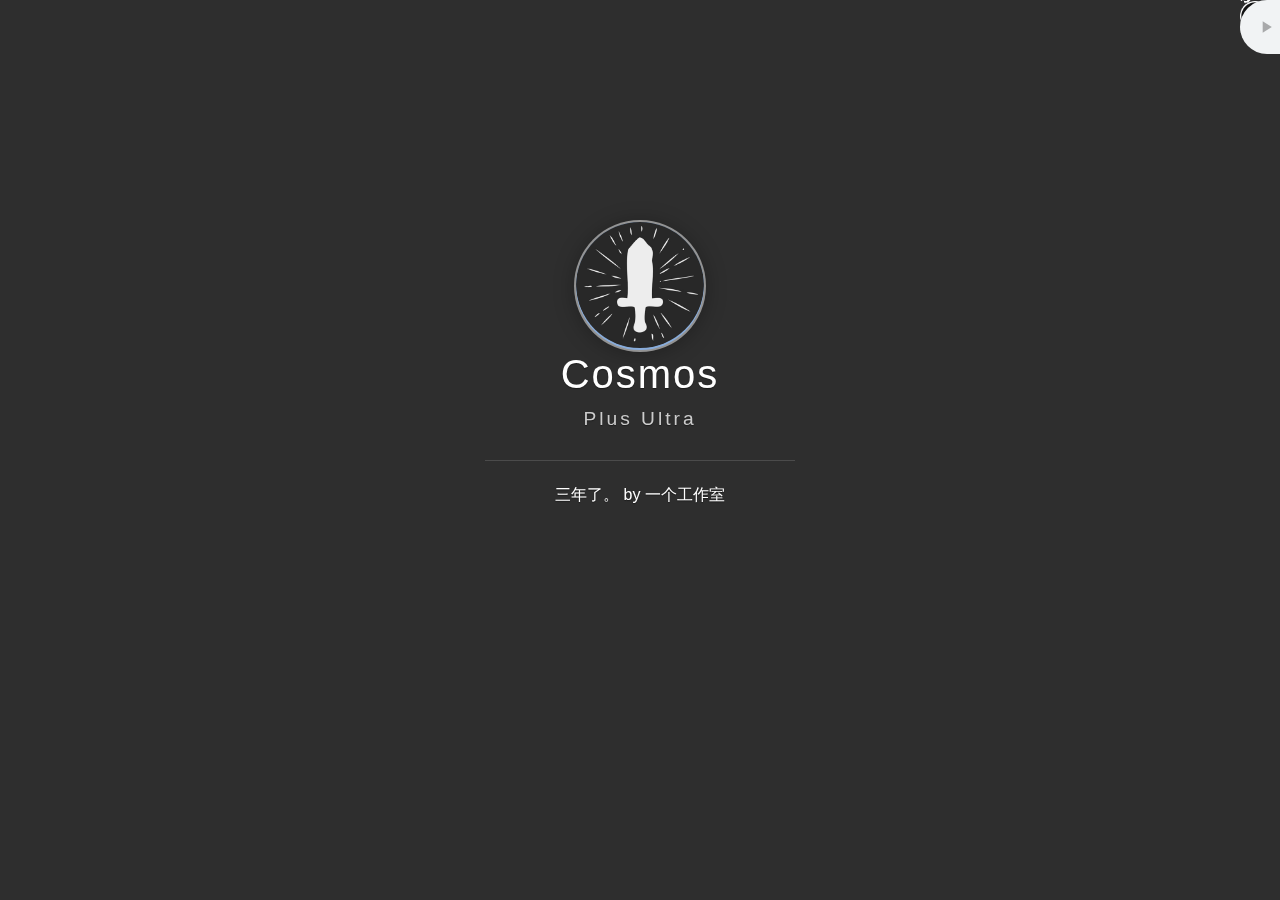
==== commit bab4db5a: "Merge branch 'master' of https://github.com/CosmosWZJ/PersonalWebsite" ====
--- a/home.github.io-pages/index.html
+++ b/home.github.io-pages/index.html
@@ -108,10 +108,96 @@
                 <a href="https://hitokoto.cn/" target="_blank"> Hitokoto </a>
             </p>
         </div>
+        <!--music-->
+        <div class="video_exist play_yinfu" id="audio_btn" style="display: block;z-index:999999;">
+        <div id="yinfu" class="rotate"></div>
+        <audio preload="auto" autoplay="" id="media" src="../music/katawaretoki.mp3" controls autoplay preload loop="loop"></audio>
+</div>
+<style>
+    #audio_btn {
+        position: fixed;
+        right: 8px;
+        top: 0;
+        z-index: 200;
+        display: none;
+        width: 32px;
+        height: 32px;
+        background-repeat: no-repeat;
+        cursor: pointer;
+    }
+    .play_yinfu {
+        position: fixed;
+        right: 10px;
+        float: right;
+        top: 1px;
+        width: 30px;
+        height: 30px;
+        background-image: url("/images/music.gif");
+        background-repeat: no-repeat;
+        background-position: center center;
+        background-size: 60px 60px;
+    }
+
+    .rotate {
+        position: fixed;
+        right: 10px;
+        float: right;
+        top: 1px;
+        width: 30px;
+        height: 30px;
+        background-size: 100% 100%;
+        background-image: url("/images/music_off.png");
+        -webkit-animation: rotating 1.2s linear infinite;
+        -moz-animation: rotating 1.2s linear infinite;
+        -o-animation: rotating 1.2s linear infinite;
+        animation: rotating 1.2s linear infinite;
+    }
+
+
+    @-webkit-keyframes rotating {
+        from {
+            -webkit-transform: rotate(0deg);
+        }
+        to {
+            -webkit-transform: rotate(360deg);
+        }
+    }
+
+    @keyframes rotating {
+        from {
+            transform: rotate(0deg);
+        }
+        to {
+            transform: rotate(360deg);
+        }
+    }
+
+    @-moz-keyframes rotating {
+        from {
+            -moz-transform: rotate(0deg);
+        }
+        to {
+            -moz-transform: rotate(360deg);
+        }
+    }
+
+    .off {
+        position: fixed;
+        right: 10px;
+        float: right;
+        top: 1px;
+        background-size: 100% 100%;
+        background-image: url("/images/music_no.png");
+        background-repeat: no-repeat;
+        background-position: center center;
+    }
+
+</style>
     </header>
     <script type="text/javascript" src="./assets/js/jquery.min.js"></script>
     <script type="text/javascript" src="./assets/js/fetch.min.js"></script>
     <script type="text/javascript" src="./assets/js/main.js"></script>
+    <script type="text/javascript" src="./assets/js/music.js"></script>
 </body>
 
 </html>